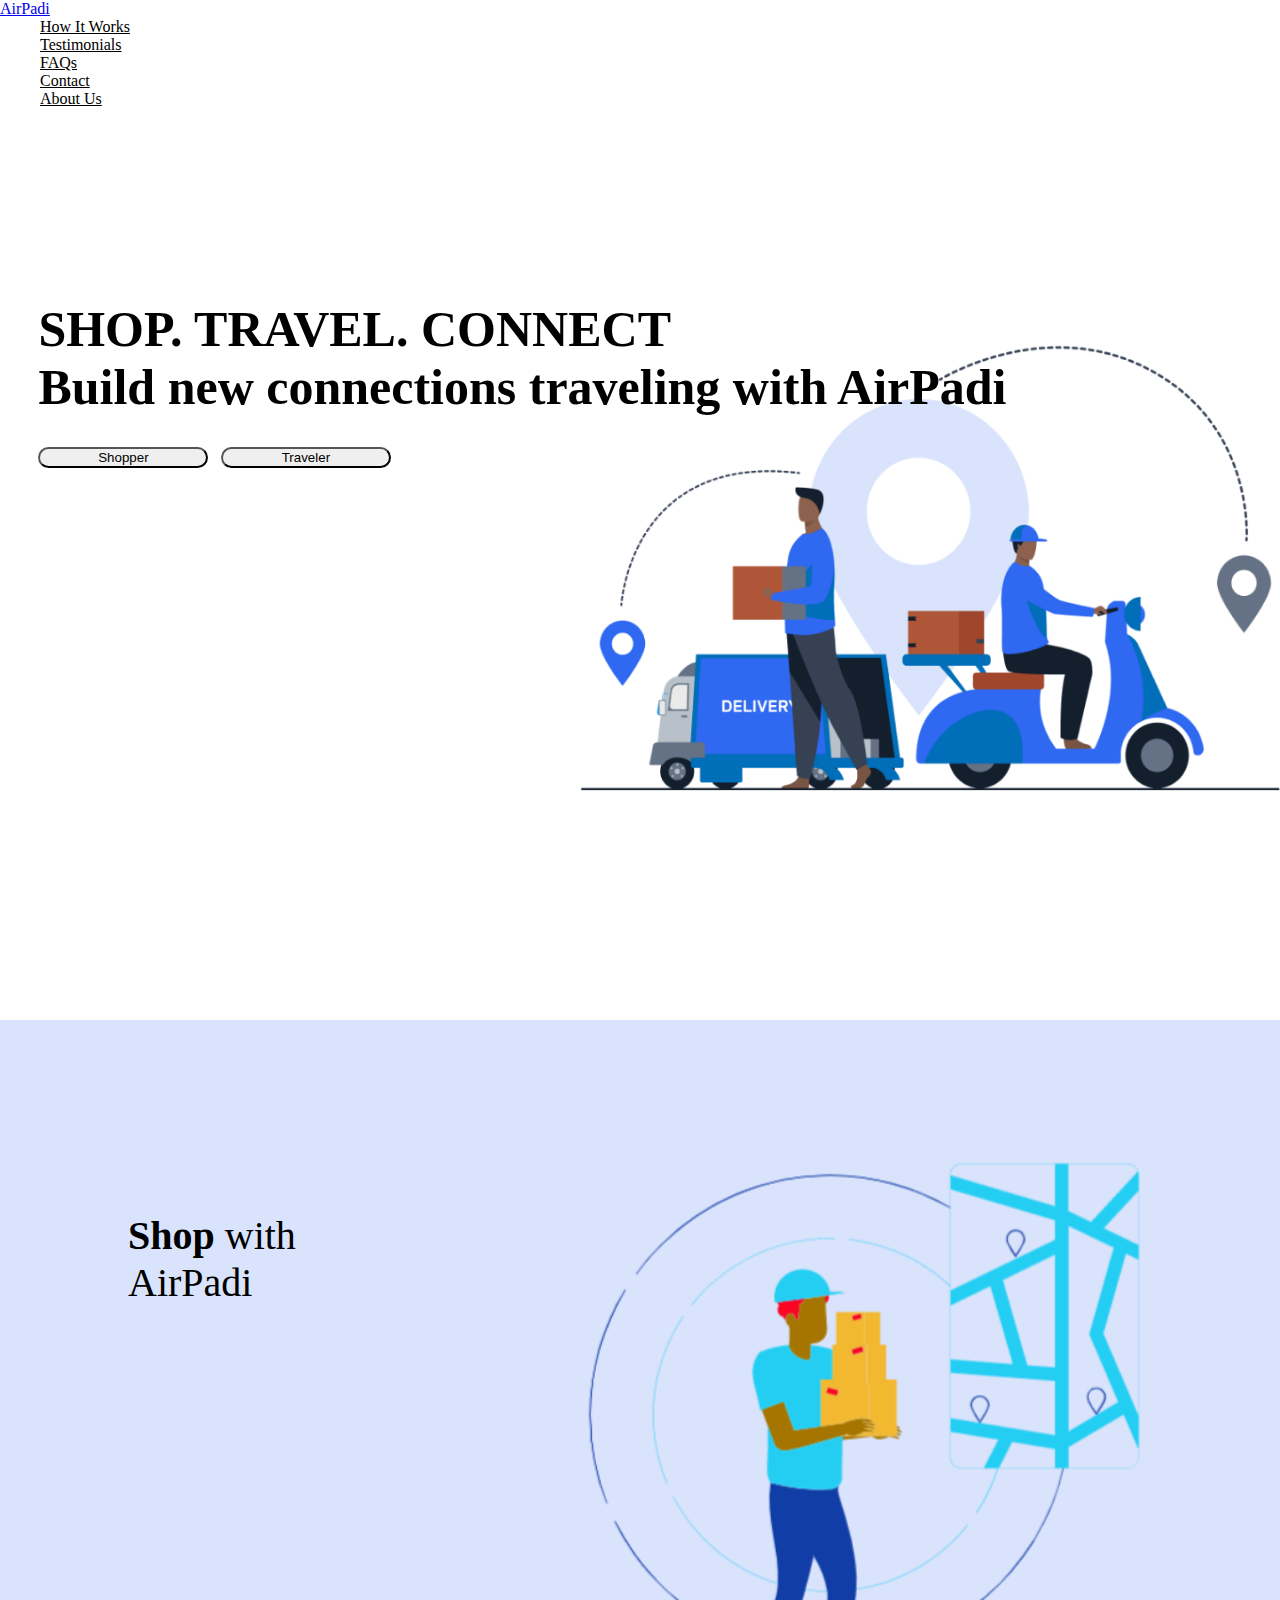
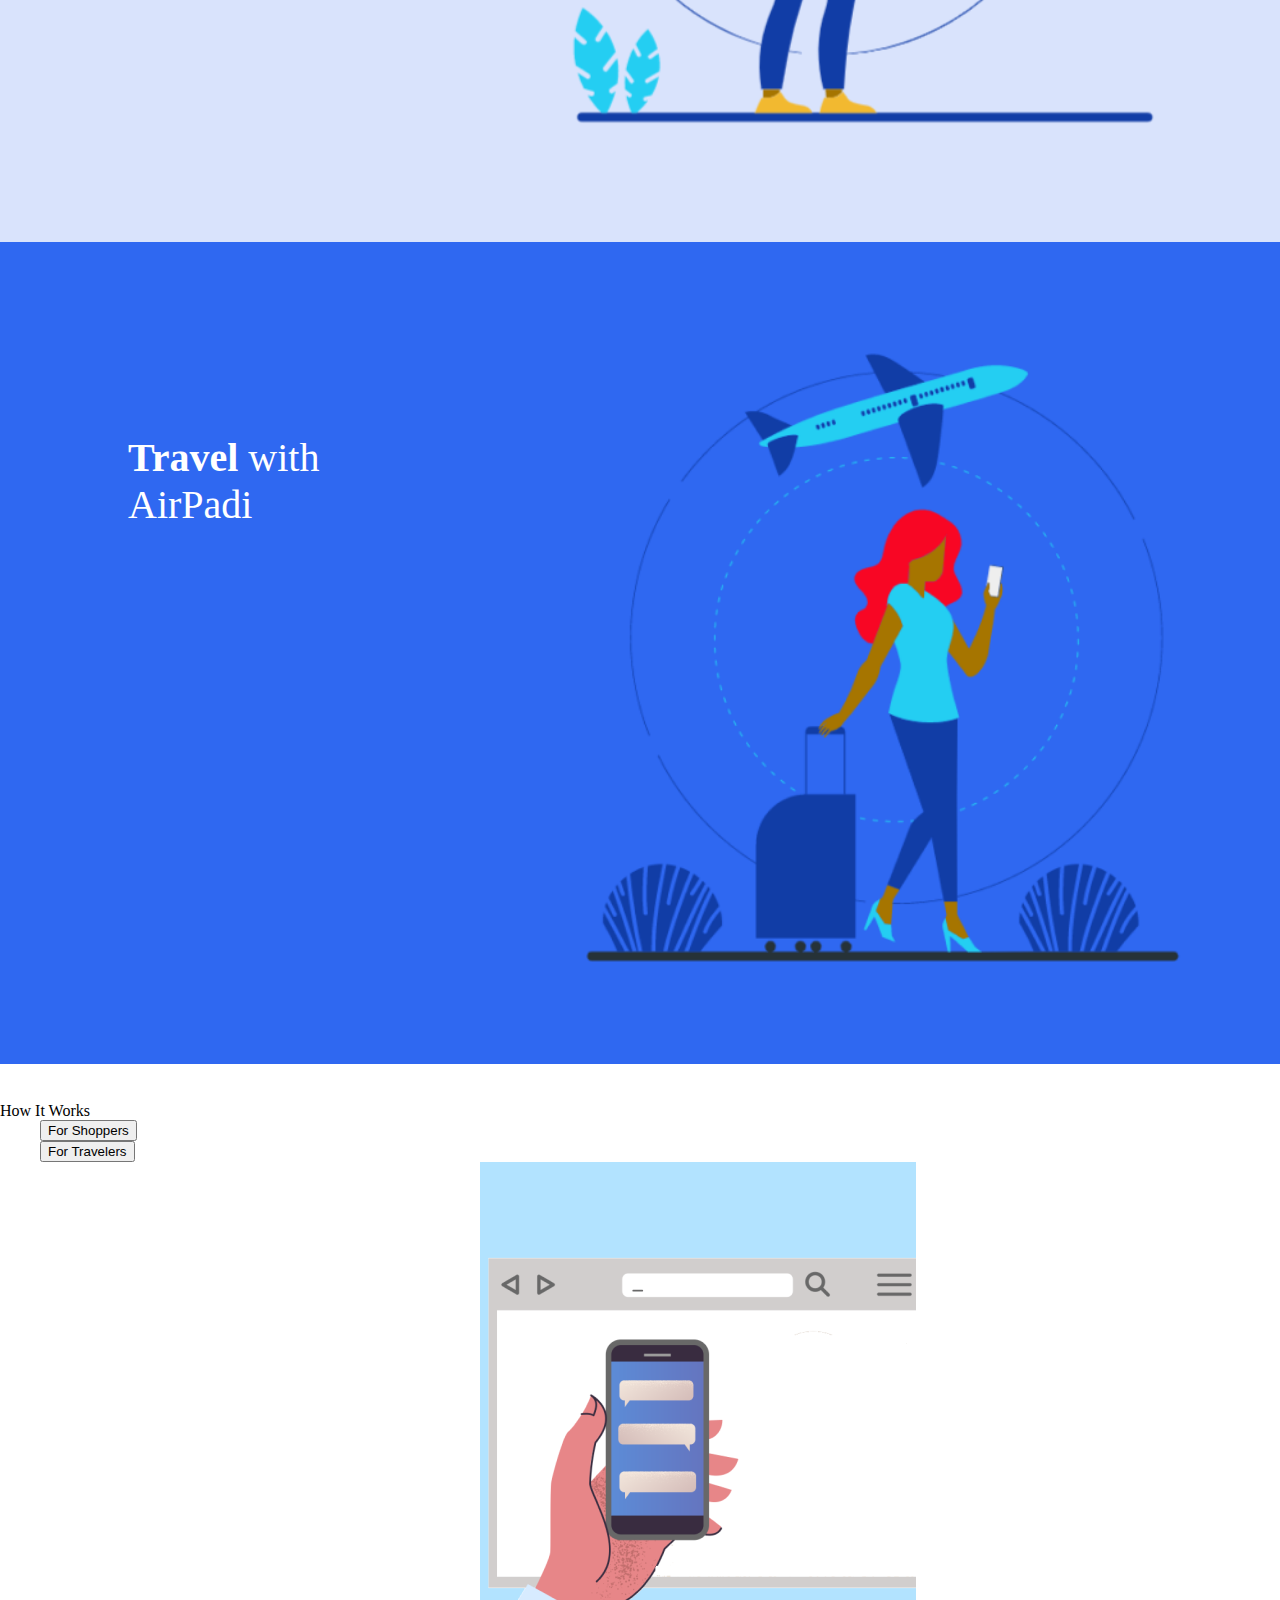
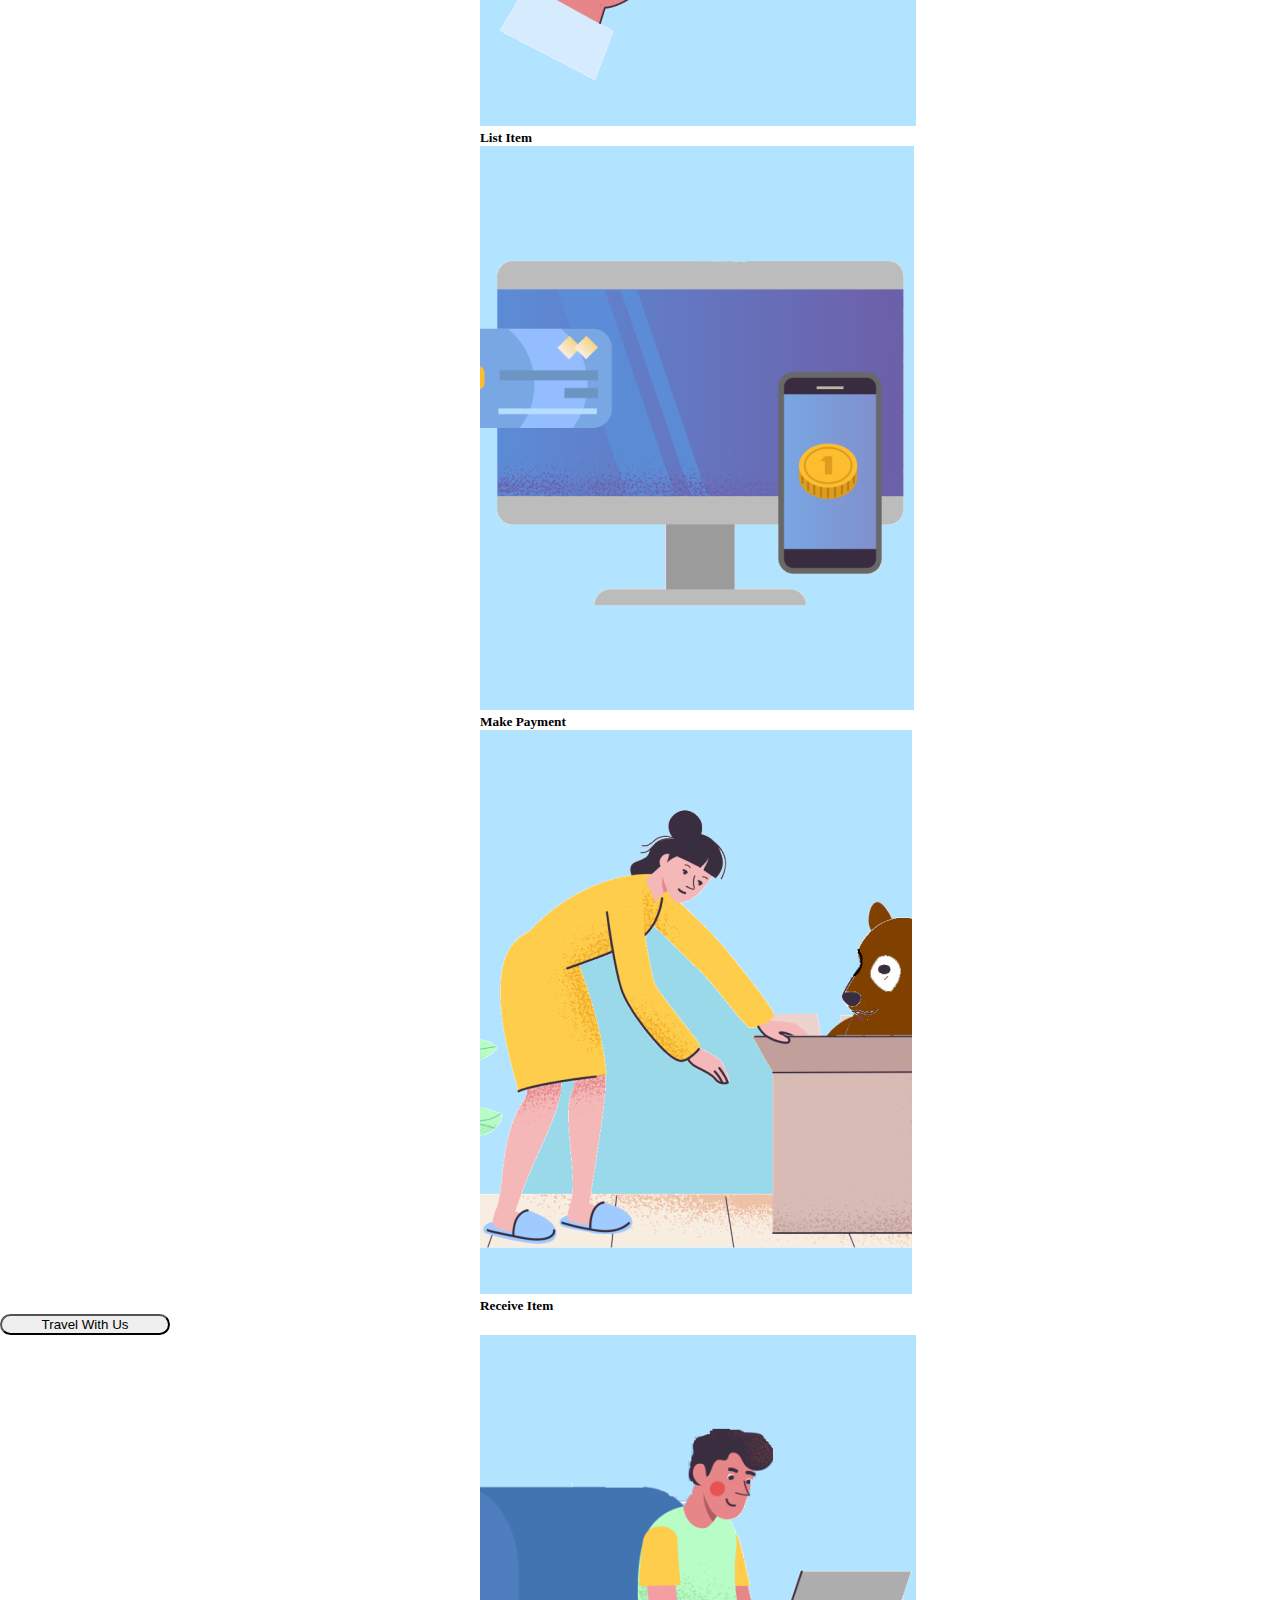
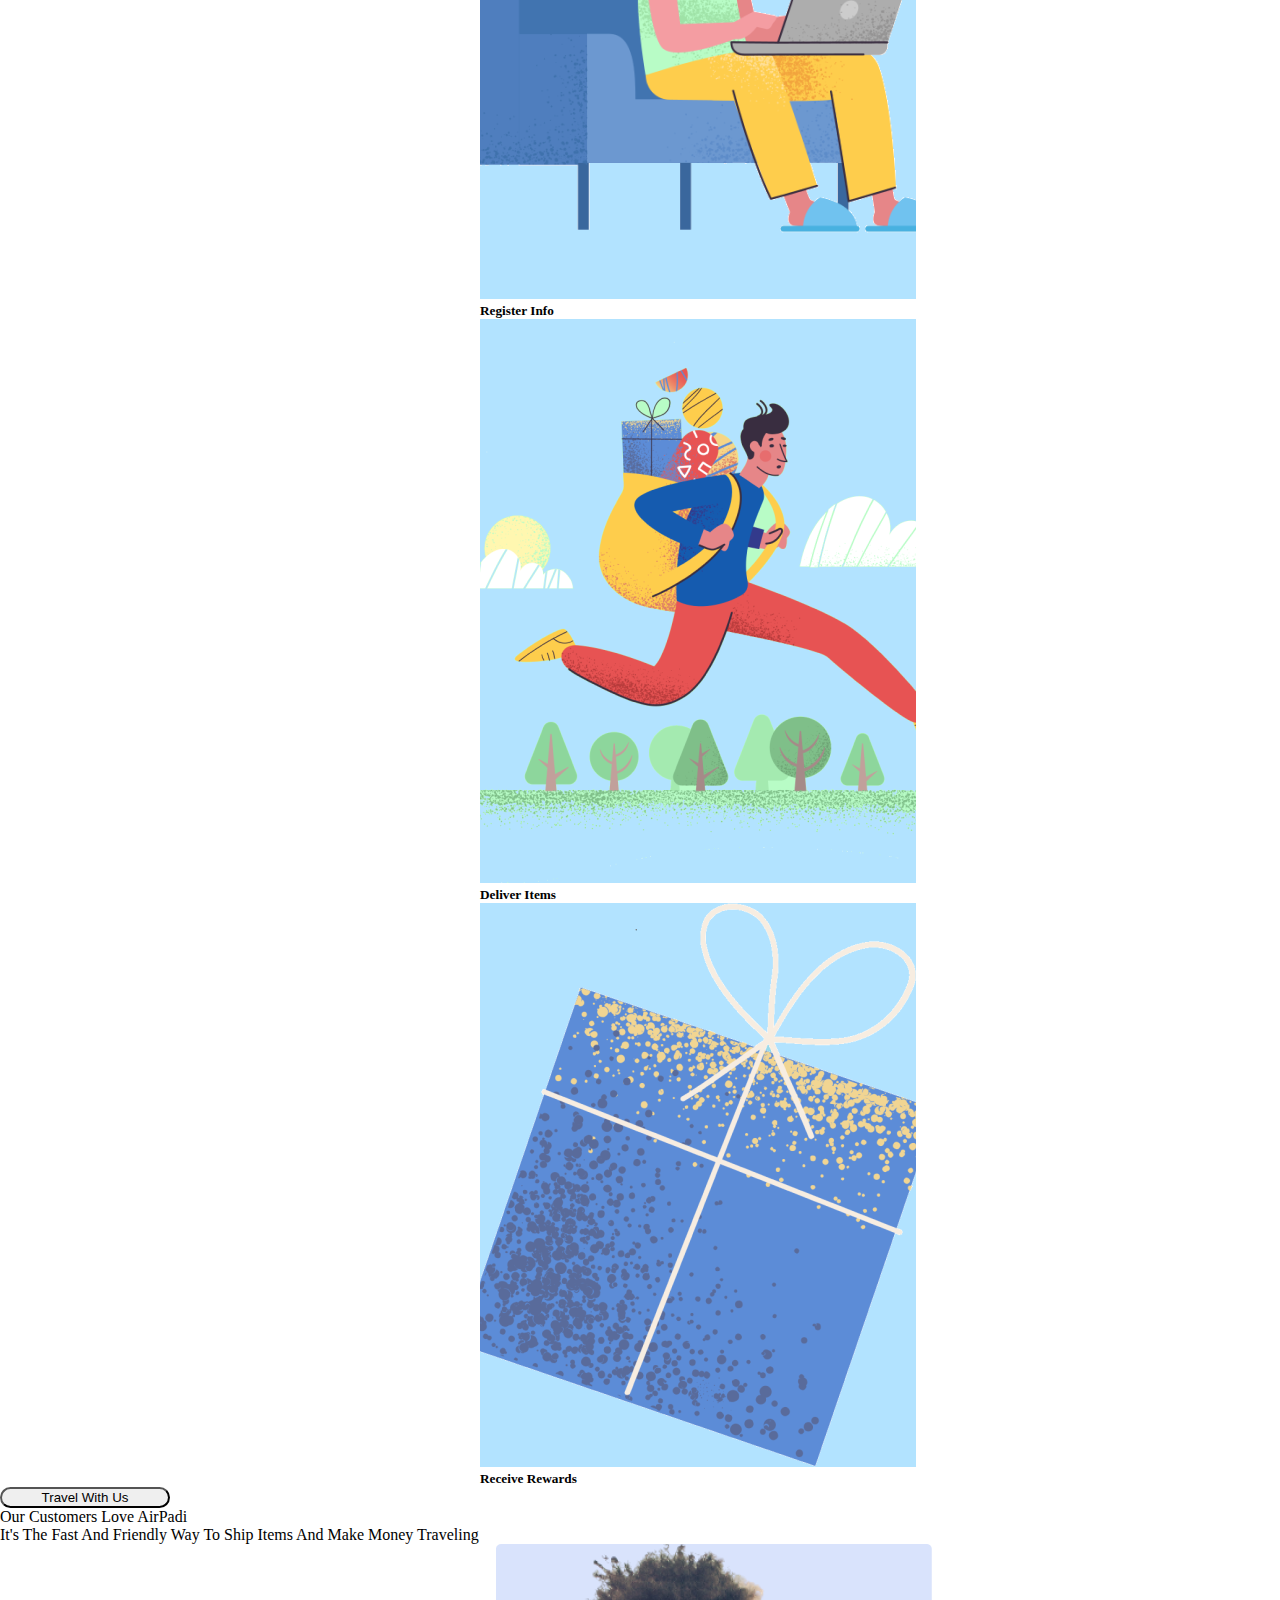
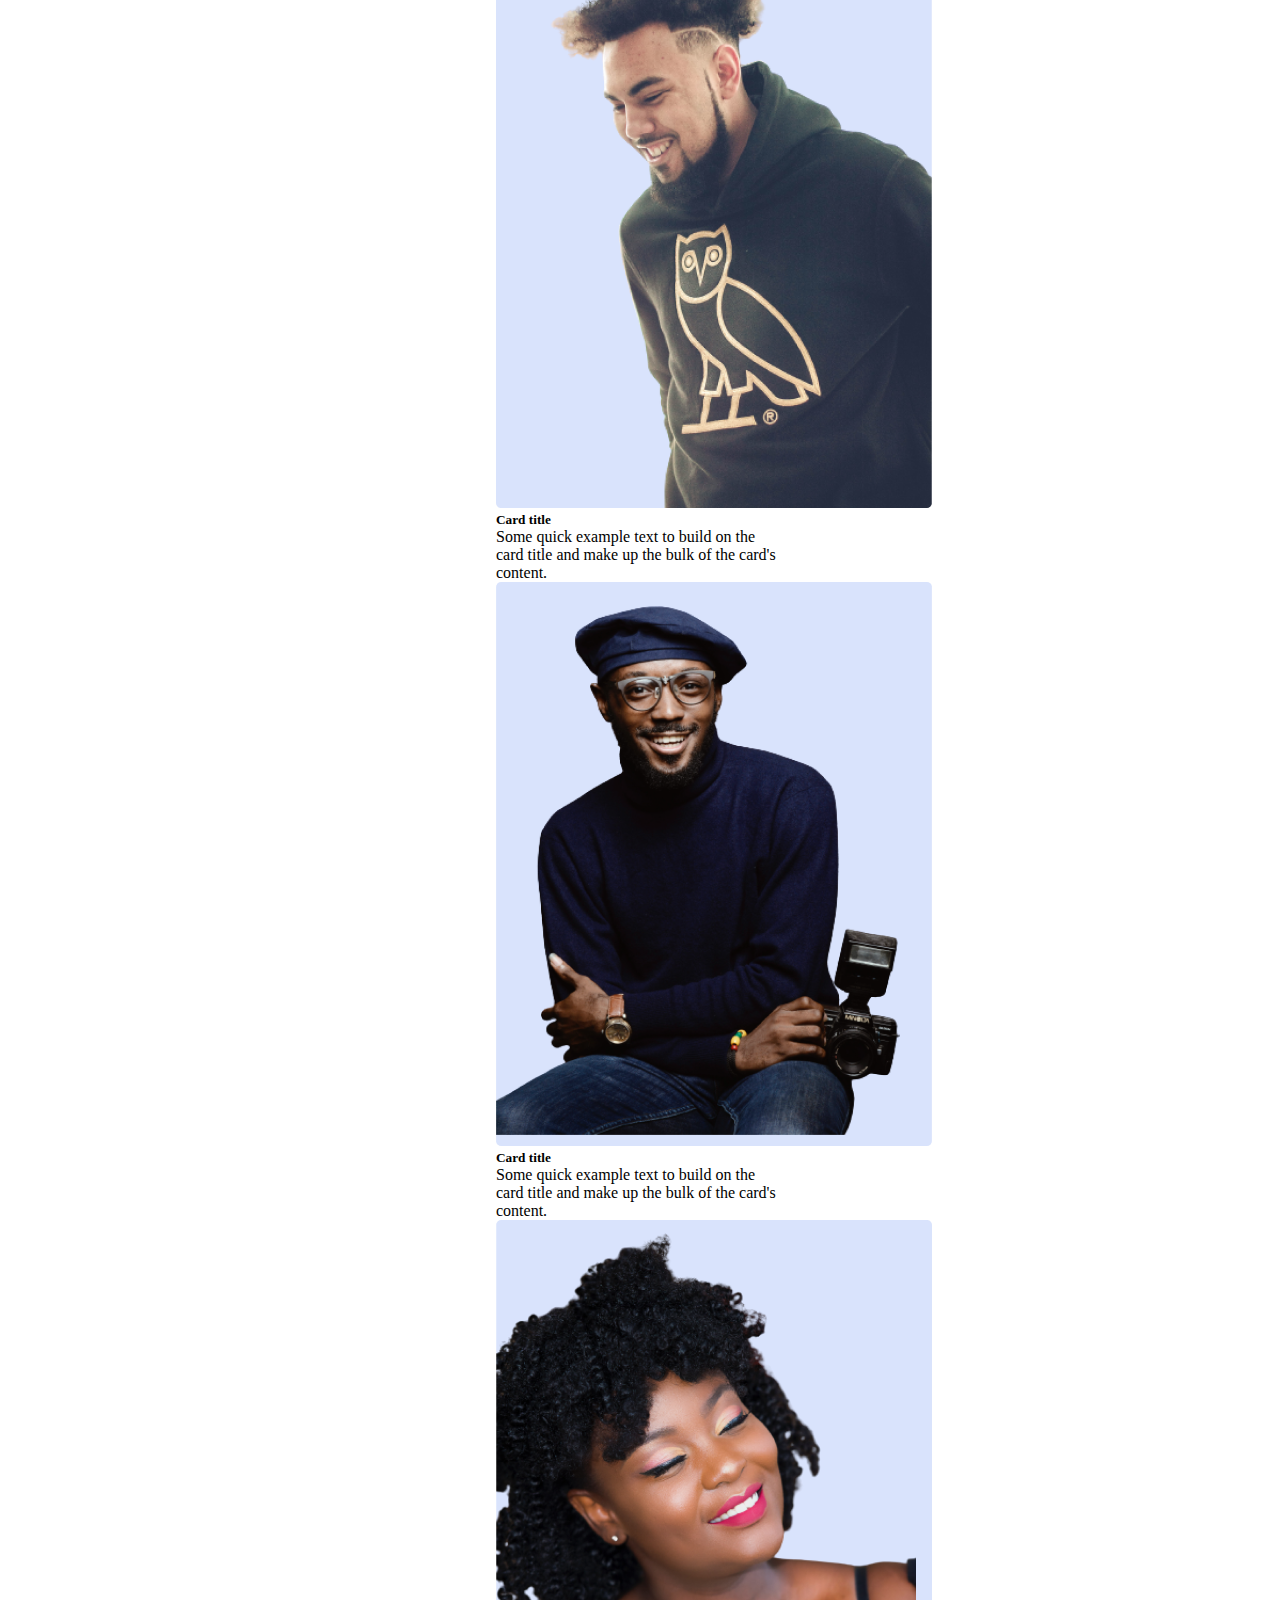
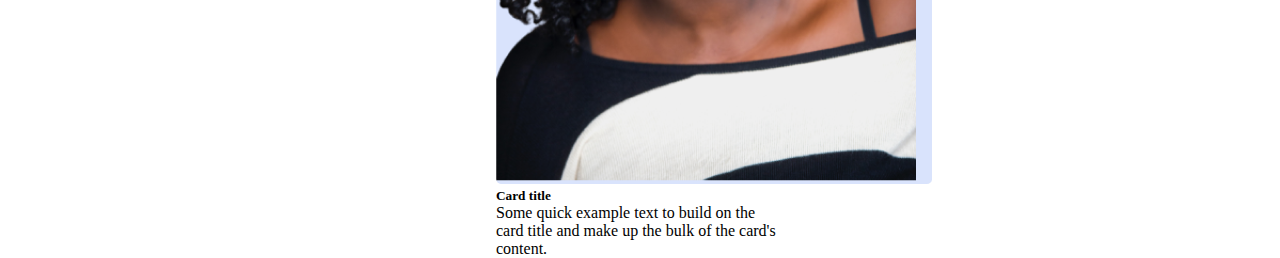
==== index.html @ bafeafe4 "feat: landing page" ====
<!DOCTYPE html>
<html lang="en">
<head>
    <meta charset="UTF-8">
    <meta http-equiv="X-UA-Compatible" content="IE=edge">
    <meta name="viewport" content="width=device-width, initial-scale=1.0">
    <!-- bootstrap css  -->
    <link href="https://cdn.jsdelivr.net/npm/bootstrap@5.1.3/dist/css/bootstrap.min.css" rel="stylesheet" integrity="sha384-1BmE4kWBq78iYhFldvKuhfTAU6auU8tT94WrHftjDbrCEXSU1oBoqyl2QvZ6jIW3" crossorigin="anonymous">

    <!-- custom css -->
    <link rel="stylesheet" href="css/main.css">
    <title>Airpadi Incorporation</title>
</head>
<body>
    <header class="d-flex flex-wrap justify-content-center py-5 mb-4">
        <a href="#" class=" text-primary d-flex align-items-center mb-3 mb-md-0 me-md-auto text-dark text-decoration-none">
          
          <span class="text-primary h4 fs-2">AirPadi</span>
        </a>
  
        <ul class="nav nav-pills">
          <li class="nav-item text-primary"><a href="#" class="nav-link" aria-current="page">How It Works</a></li>
          <li class="nav-item"><a href="#" class="nav-link">Testimonials</a></li>
          <li class="nav-item"><a href="#" class="nav-link">FAQs</a></li>
          <li class="nav-item"><a href="#" class="nav-link">Contact</a></li>
          <li class="nav-item"><a href="#" class="nav-link">About Us</a></li>
        </ul>
      </header>

      <div class="container-fluid site-banner col col-md-12 col-sm-10">
          <p class="banner-text">SHOP. TRAVEL. CONNECT</p>
          <p class="h5">Build new connections traveling with AirPadi</p>
          <button type="button" class="btn btn-lg btn-primary">Shopper</button>
          <button type="button" class="btn btn-lg btn-secondary">Traveler</button>
  
      </div>

      <div class="container-fluid bg-secondary nustyl">
          <div class="row">
            
                <div class="col-6  left">
                    <p class=""> <b>Shop</b> with <br> AirPadi</p>
                </div>
                <div class="col-6 right">
                    <p class=""> <b>Travel</b> with <br> AirPadi</p>  
               
            </div>
          </div>
      </div>

      <div class="container-fluid col shopper-traveler">
        <p class="h4 text-dark text-center ">How It Works</p>
        
        <ul class="nav nav-pills mb-3" id="pills-tab" role="tablist">
            <li class="nav-item" role="presentation">
              <button class="nav-link active" id="pills-home-tab" data-bs-toggle="pill" data-bs-target="#pills-home" type="button" role="tab" aria-controls="pills-home" aria-selected="true">For Shoppers</button>
            </li>
            <li class="nav-item" role="presentation">
              <button class="nav-link" id="pills-profile-tab" data-bs-toggle="pill" data-bs-target="#pills-profile" type="button" role="tab" aria-controls="pills-profile" aria-selected="false">
                For Travelers
              </button>
            </li>
            
          </ul>
          <div class="tab-content" id="pills-tabContent">
            <div class="tab-pane fade show active" id="pills-home" role="tabpanel" aria-labelledby="pills-home-tab">
                <div class="row ">
                    <div class="card" style="width: 20rem;">
                        <img src="./images/object1.png" class="card-img-top" alt="...">
                        <div class="card-body">
                          <h5 class="card-title">List Item</h5>
                          
                        </div>
                      </div>
                      <div class="card" style="width: 20rem;">
                        <img src="./images/object2.png" class="card-img-top" alt="...">
                        <div class="card-body">
                          <h5 class="card-title">Make Payment</h5>
                          
                        </div>
                      </div>
                      <div class="card" style="width: 20rem;">
                        <img src="./images/object3.png" class="card-img-top" alt="...">
                        <div class="card-body">
                          <h5 class="card-title">Receive Item</h5>
                          
                        </div>
                        
                      </div>
                      <div class="text-center py-5">
                        <button class=" btn bg-primary text-white text-center">Travel With Us</button>
                    </div>


                </div>
            </div>
            <div class="tab-pane fade" id="pills-profile" role="tabpanel" aria-labelledby="pills-profile-tab">
                <div class="row ">
                    <div class="card" style="width: 20rem;">
                        <img src="./images/object4.png" class="card-img-top" alt="...">
                        <div class="card-body">
                          <h5 class="card-title">Register Info</h5>
                          
                        </div>
                      </div>
                      <div class="card" style="width: 20rem;">
                        <img src="./images/object5.png" class="card-img-top" alt="...">
                        <div class="card-body">
                          <h5 class="card-title">Deliver Items</h5>
                          
                        </div>
                      </div>
                      <div class="card" style="width: 20rem;">
                        <img src="./images/object6.png" class="card-img-top" alt="...">
                        <div class="card-body">
                          <h5 class="card-title">Receive Rewards</h5>
                          
                        </div>
                      </div>
                      <div class="text-center">
                          <button class=" btn bg-primary text-white text-center">Travel With Us</button>
                      </div>



                </div>
            </div>
            
          </div>

    </div>


    <!-- customer success -->
    <div class="container-fluid text-center">
        <p class="h3">Our Customers Love AirPadi</p>
        <p>It's The Fast And Friendly Way To Ship Items And Make Money Traveling</p>

          <div class="row">
            <div class="card" style="width: 18rem;">
                <img src="./images/customer1.png" class="card-img-top" alt="...">
                <div class="card-body">
                  <h5 class="card-title">Card title</h5>
                  <p class="card-text">Some quick example text to build on the card title and make up the bulk of the card's content.</p>
                </div>
              </div>
              <div class="card" style="width: 18rem;">
                <img src="./images/customer2.png" class="card-img-top" alt="...">
                <div class="card-body">
                  <h5 class="card-title">Card title</h5>
                  <p class="card-text">Some quick example text to build on the card title and make up the bulk of the card's content.</p>
                </div>
              </div>
              <div class="card" style="width: 18rem;">
                <img src="./images/cusomter3.png" class="card-img-top" alt="...">
                <div class="card-body">
                  <h5 class="card-title">Card title</h5>
                  <p class="card-text">Some quick example text to build on the card title and make up the bulk of the card's content.</p>
                </div>
              </div>

          </div>

    </div>






    <script src="https://cdn.jsdelivr.net/npm/bootstrap@5.1.3/dist/js/bootstrap.bundle.min.js" integrity="sha384-ka7Sk0Gln4gmtz2MlQnikT1wXgYsOg+OMhuP+IlRH9sENBO0LRn5q+8nbTov4+1p" crossorigin="anonymous"></script>    
</body>
</html>
---- css/main.css ----
*{
    margin: 0 auto;
    
}

li{
    
    list-style-type: none;
}

.nav-link{
    color: #000000;
    font-size: 17;
}

.site-banner{
    padding-top: 15%;
    padding-left: 3%;
    font-weight: bolder;
    font-size: 50px;
    /* border: 2px solid salmon; */
    height: 80vh;
    background-image: url("../images/site-banner11.png");
    background-size: 90%;
    background-position: right;
    background-repeat: no-repeat;
    

}
.nustyl{
    /* height: 80vh; */
    /* font-size: 39px; */
}
.right{
    color: #fff;
    padding-left: 10%;
    font-size: 40px;
    padding-top: 15%;
    height: 70vh;
    background-color: #2F68F1;
    background-image: url("../images/right.png");
    background-position: right;
    background-repeat: no-repeat;
    background-size: 60%;
    
}
.left{
    
    padding-left: 10%;
    font-size: 40px;
    padding-top: 15%;
    height: 70vh;
    background-color: #D9E3FC;
    background-image: url("../images/left.png");
    background-position: right;
    background-repeat: no-repeat;
    background-size: 65%;

}

.shopper-traveler{
    padding-top: 3%;
}

.btn{
    border-radius: 30px;
    width: 170px;
}

.card{
    border: none;
}
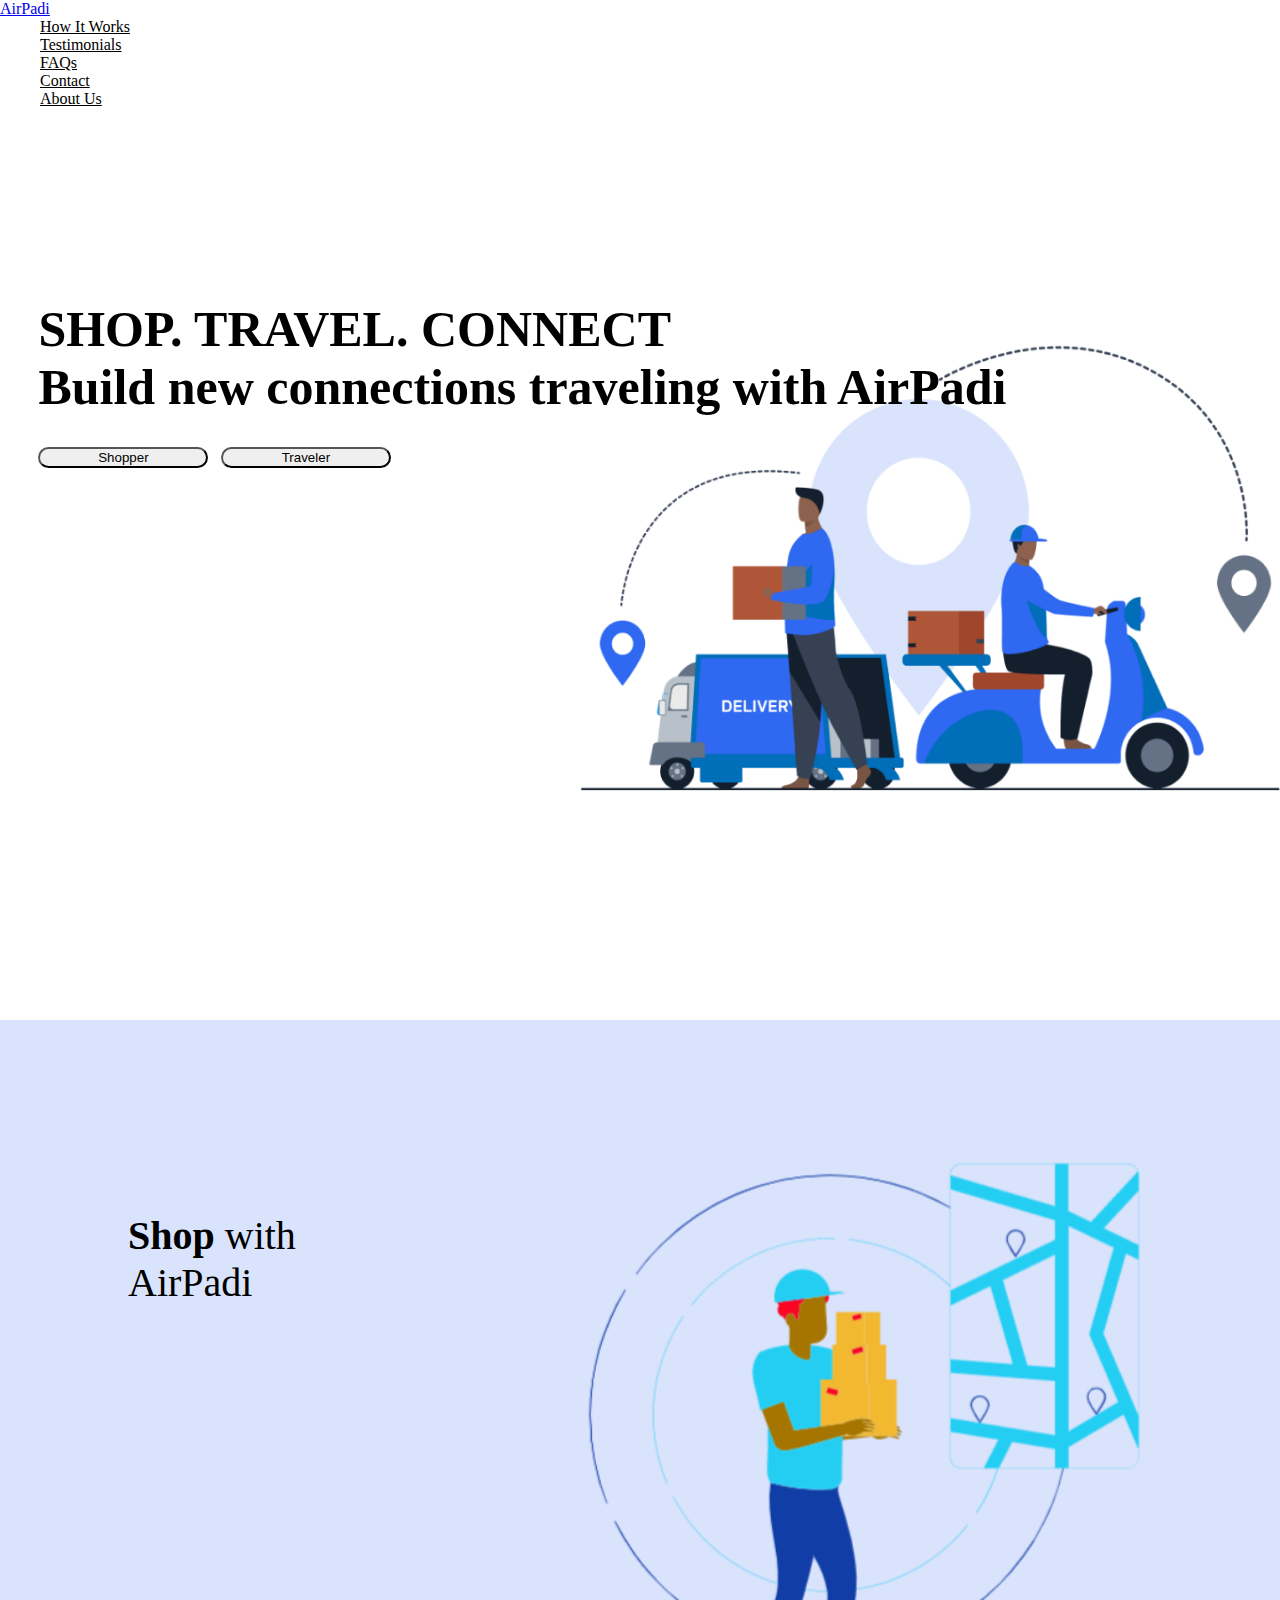
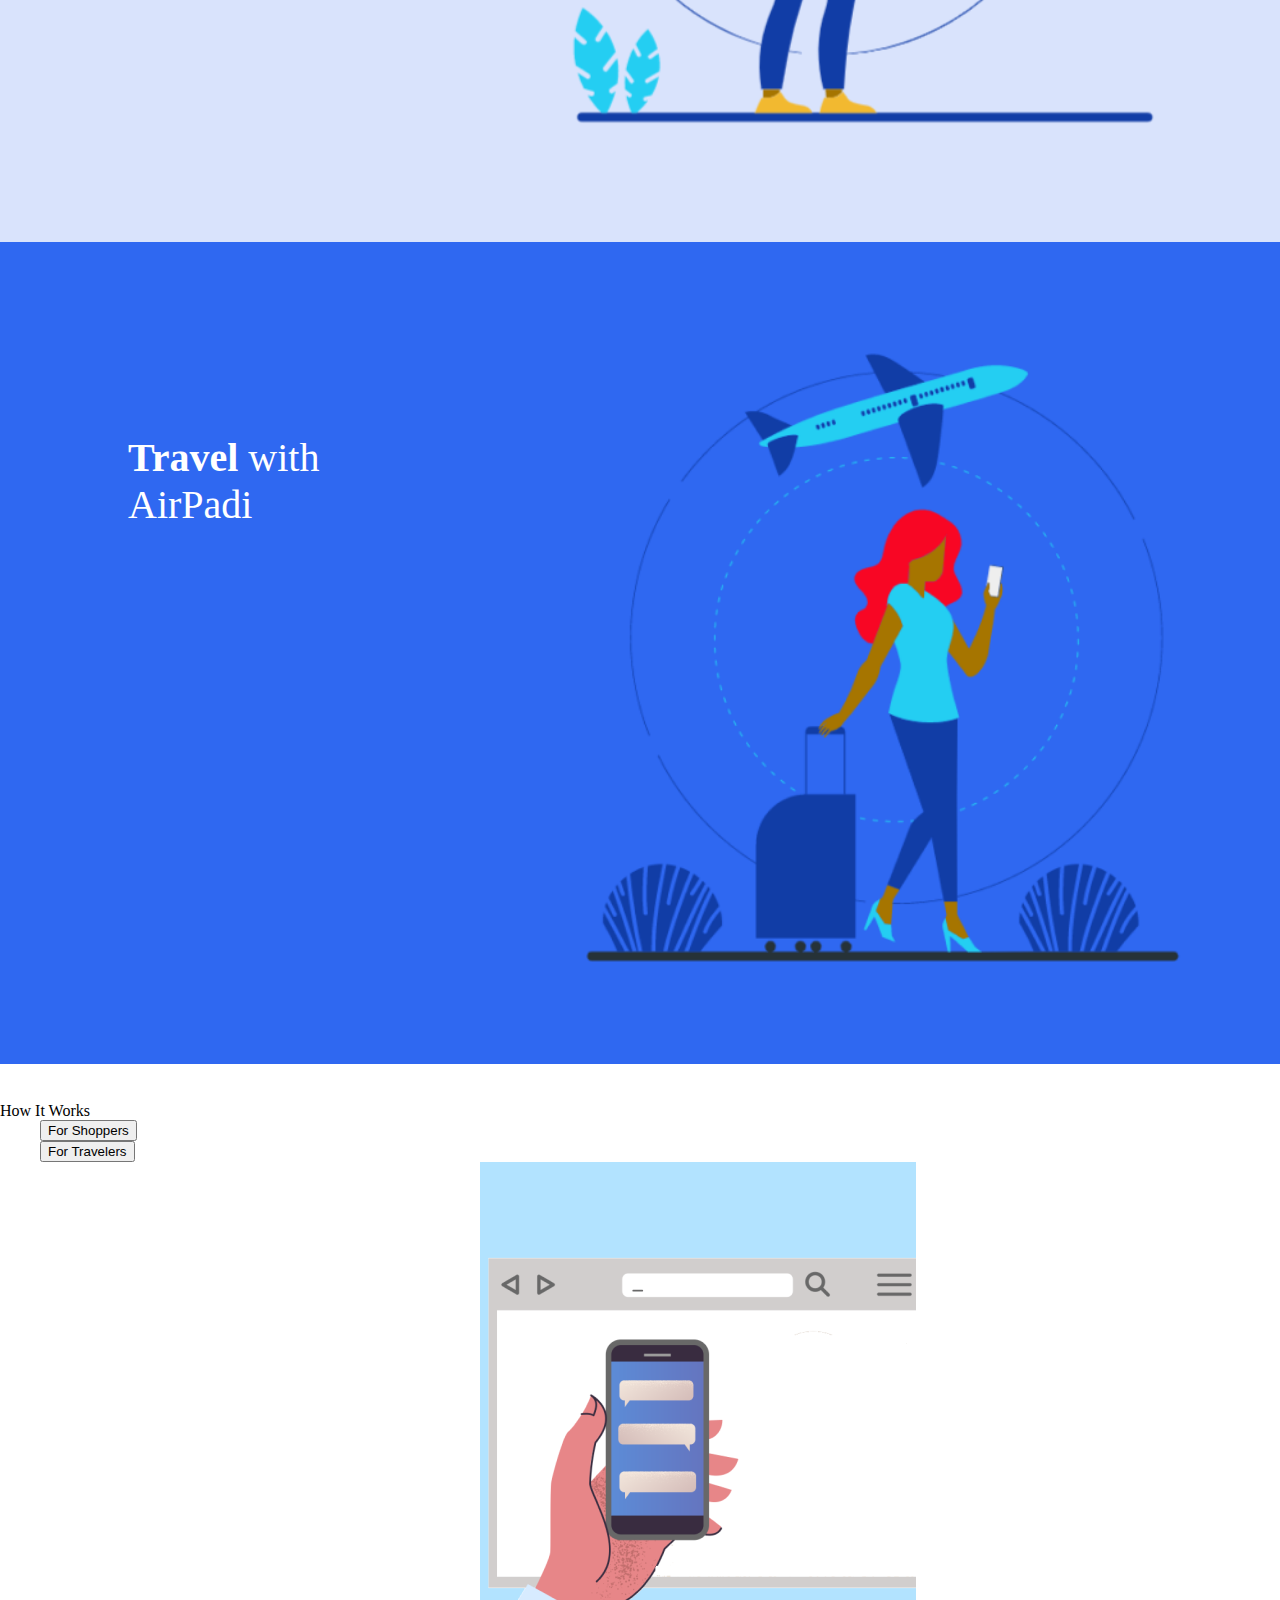
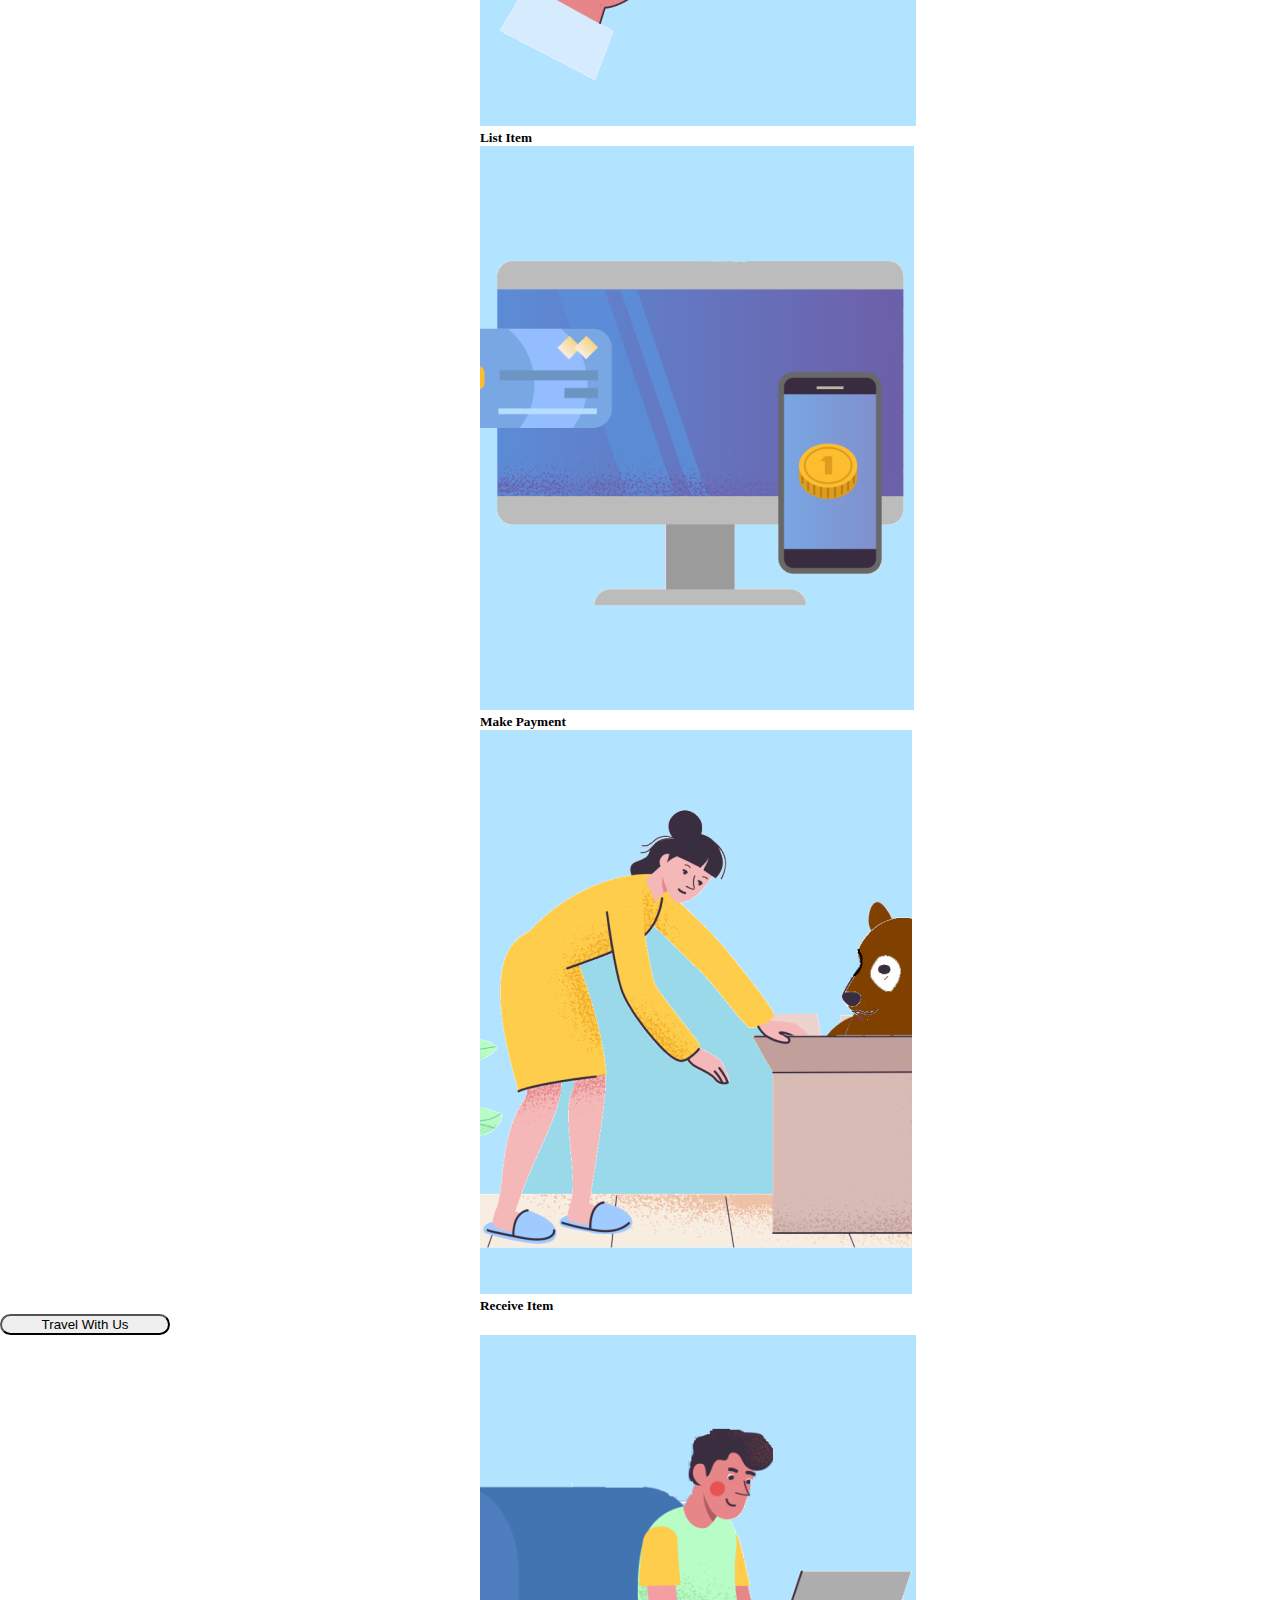
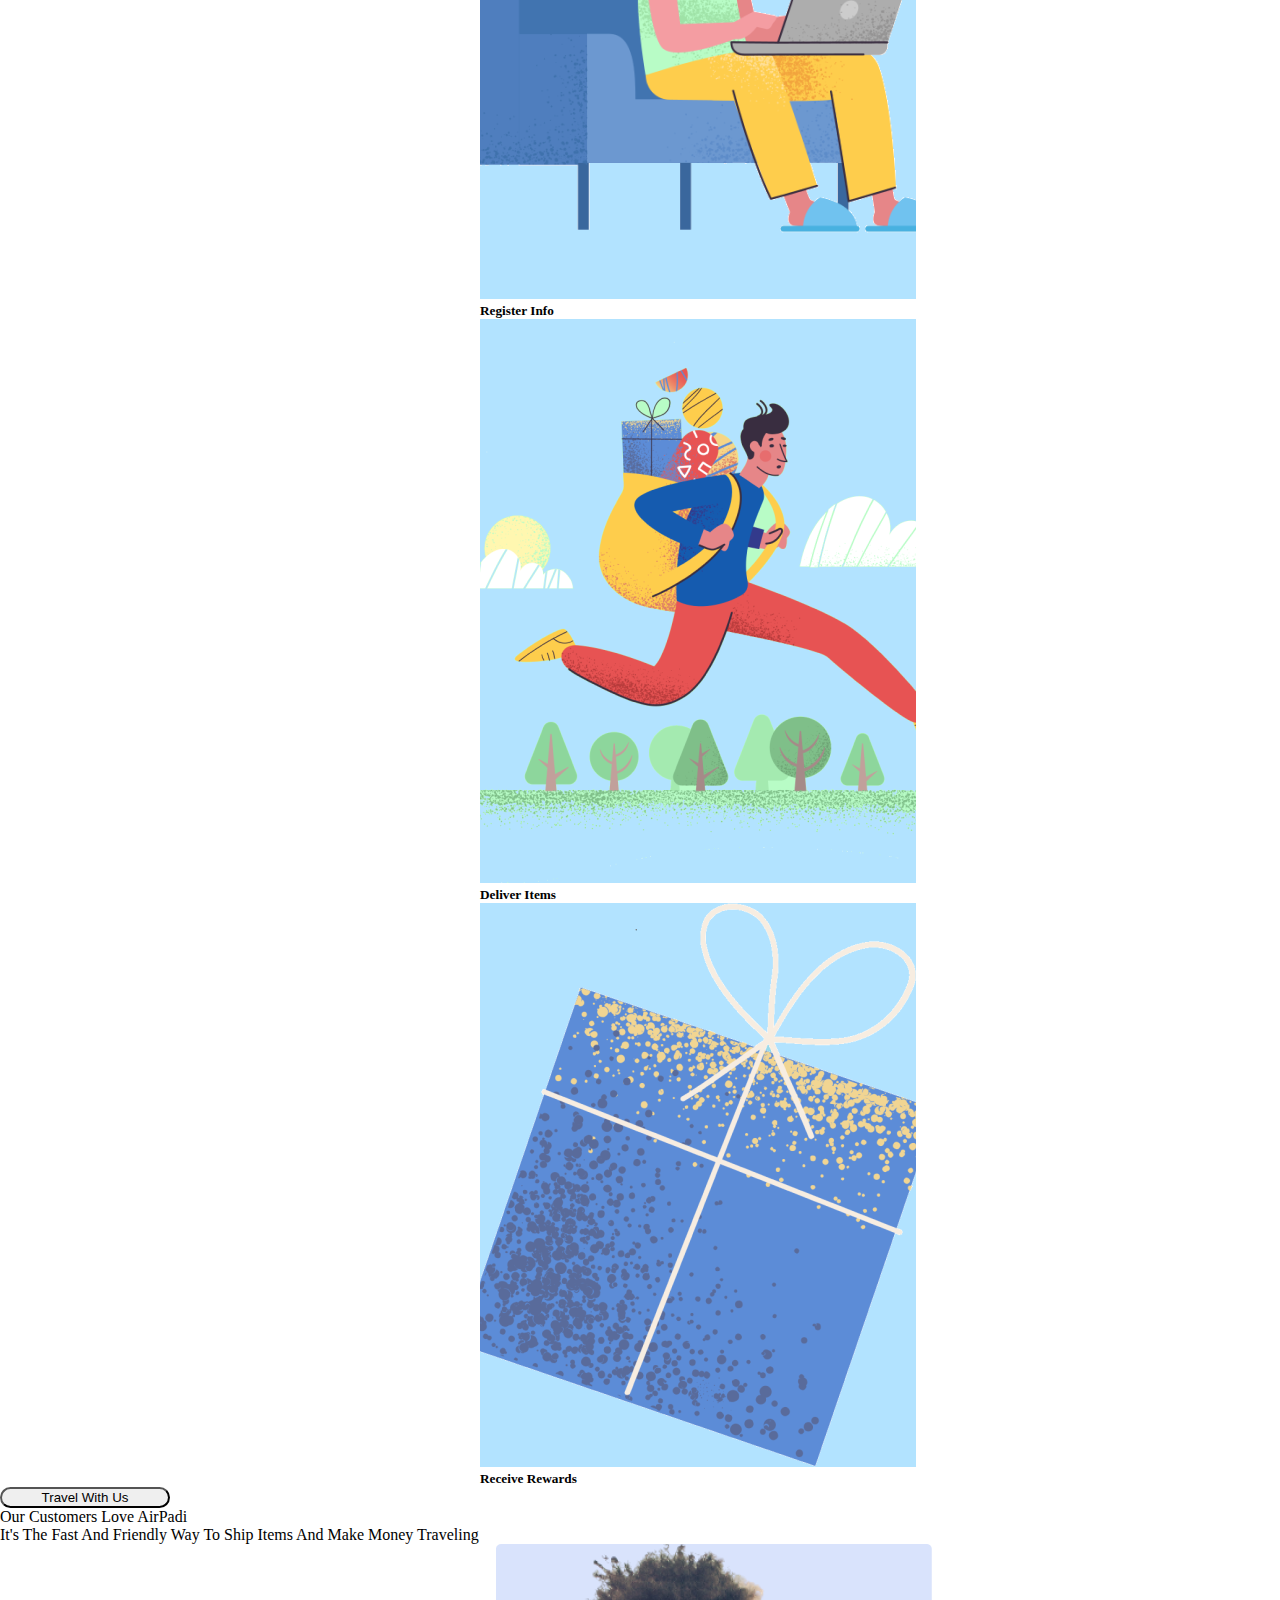
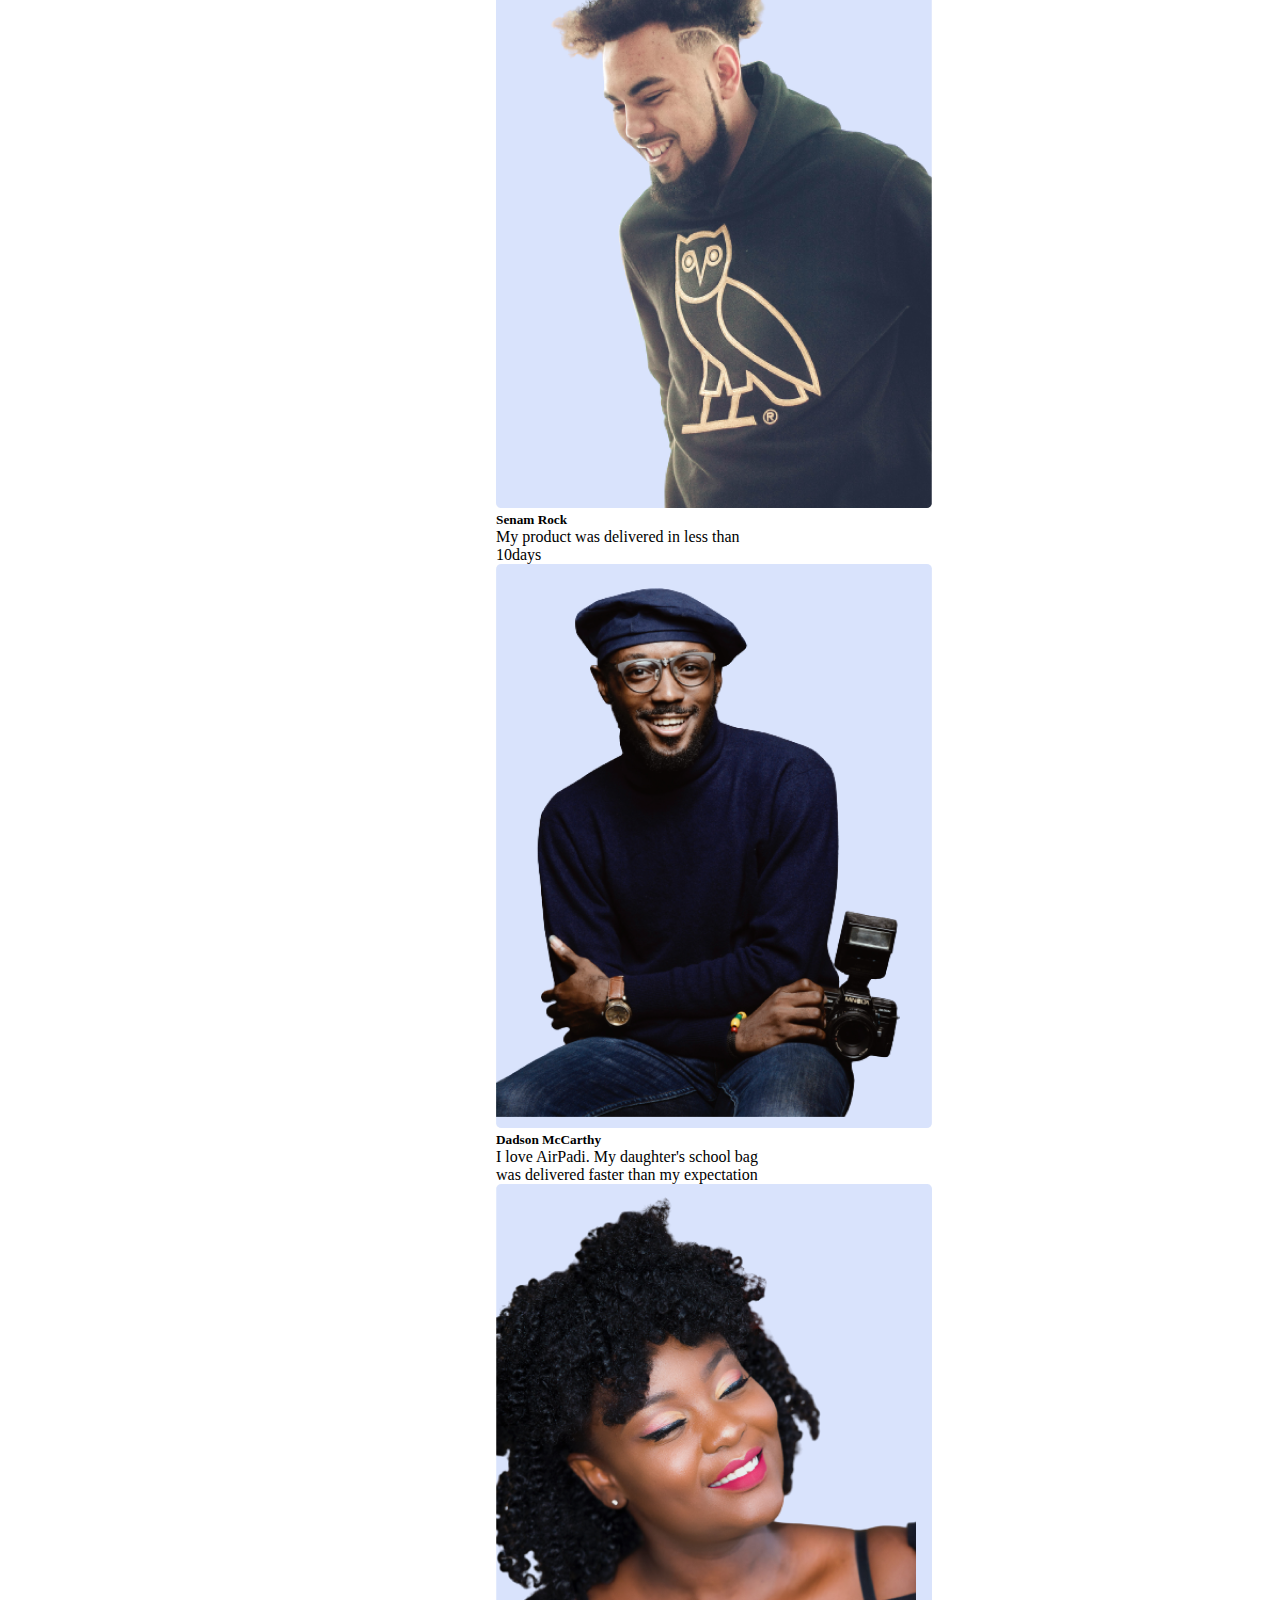
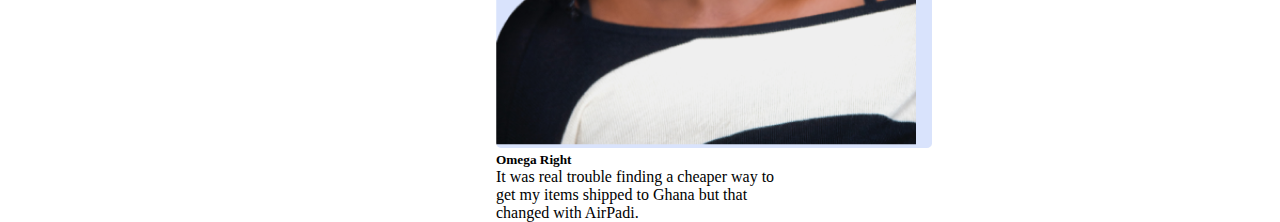
==== commit 6c4c2e25: "chore: removed placeholder texts" ====
--- a/index.html
+++ b/index.html
@@ -140,22 +140,22 @@
             <div class="card" style="width: 18rem;">
                 <img src="./images/customer1.png" class="card-img-top" alt="...">
                 <div class="card-body">
-                  <h5 class="card-title">Card title</h5>
-                  <p class="card-text">Some quick example text to build on the card title and make up the bulk of the card's content.</p>
+                  <h5 class="card-title">Senam Rock</h5>
+                  <p class="card-text">My product was delivered in less than 10days</p>
                 </div>
               </div>
               <div class="card" style="width: 18rem;">
                 <img src="./images/customer2.png" class="card-img-top" alt="...">
                 <div class="card-body">
-                  <h5 class="card-title">Card title</h5>
-                  <p class="card-text">Some quick example text to build on the card title and make up the bulk of the card's content.</p>
+                  <h5 class="card-title">Dadson McCarthy</h5>
+                  <p class="card-text">I love AirPadi. My daughter's school bag was delivered faster than my expectation</p>
                 </div>
               </div>
               <div class="card" style="width: 18rem;">
                 <img src="./images/cusomter3.png" class="card-img-top" alt="...">
                 <div class="card-body">
-                  <h5 class="card-title">Card title</h5>
-                  <p class="card-text">Some quick example text to build on the card title and make up the bulk of the card's content.</p>
+                  <h5 class="card-title">Omega Right</h5>
+                  <p class="card-text">It was real trouble finding a cheaper way to get my items shipped to Ghana but that changed with AirPadi.</p>
                 </div>
               </div>
 
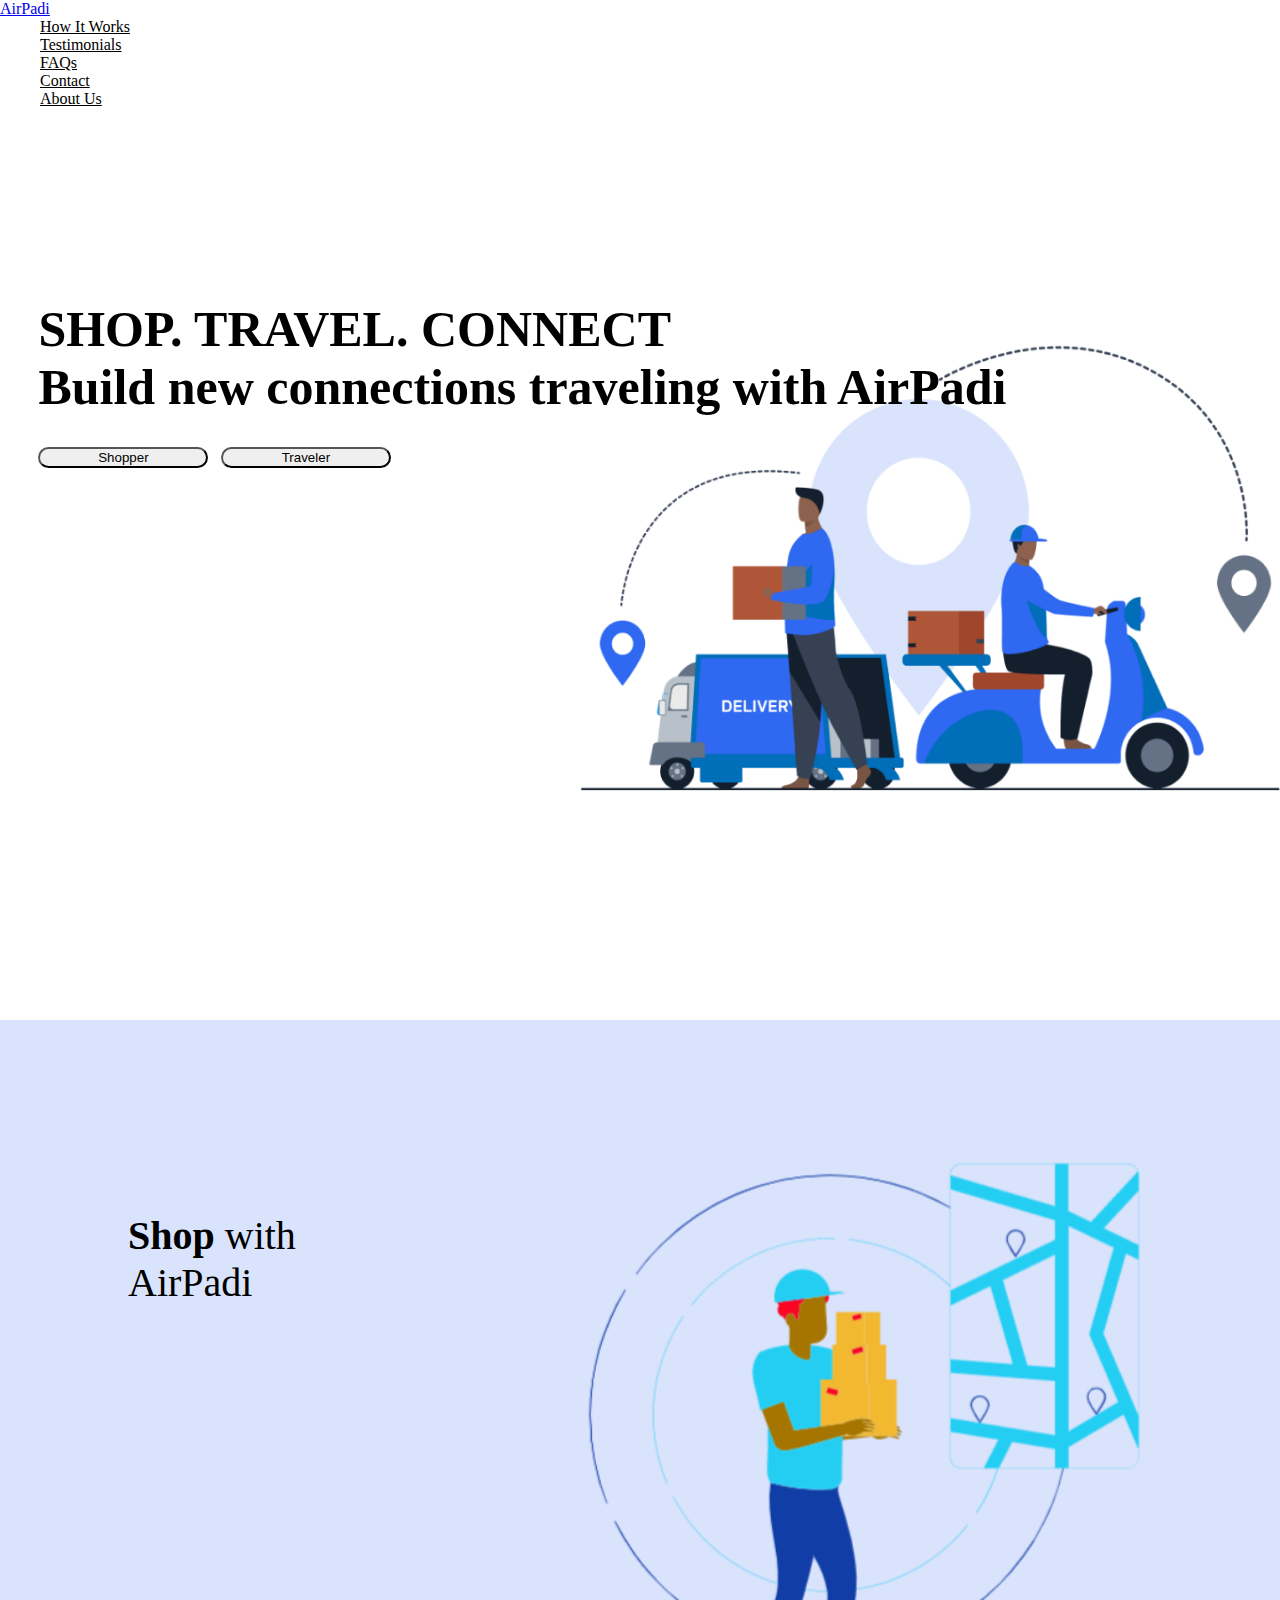
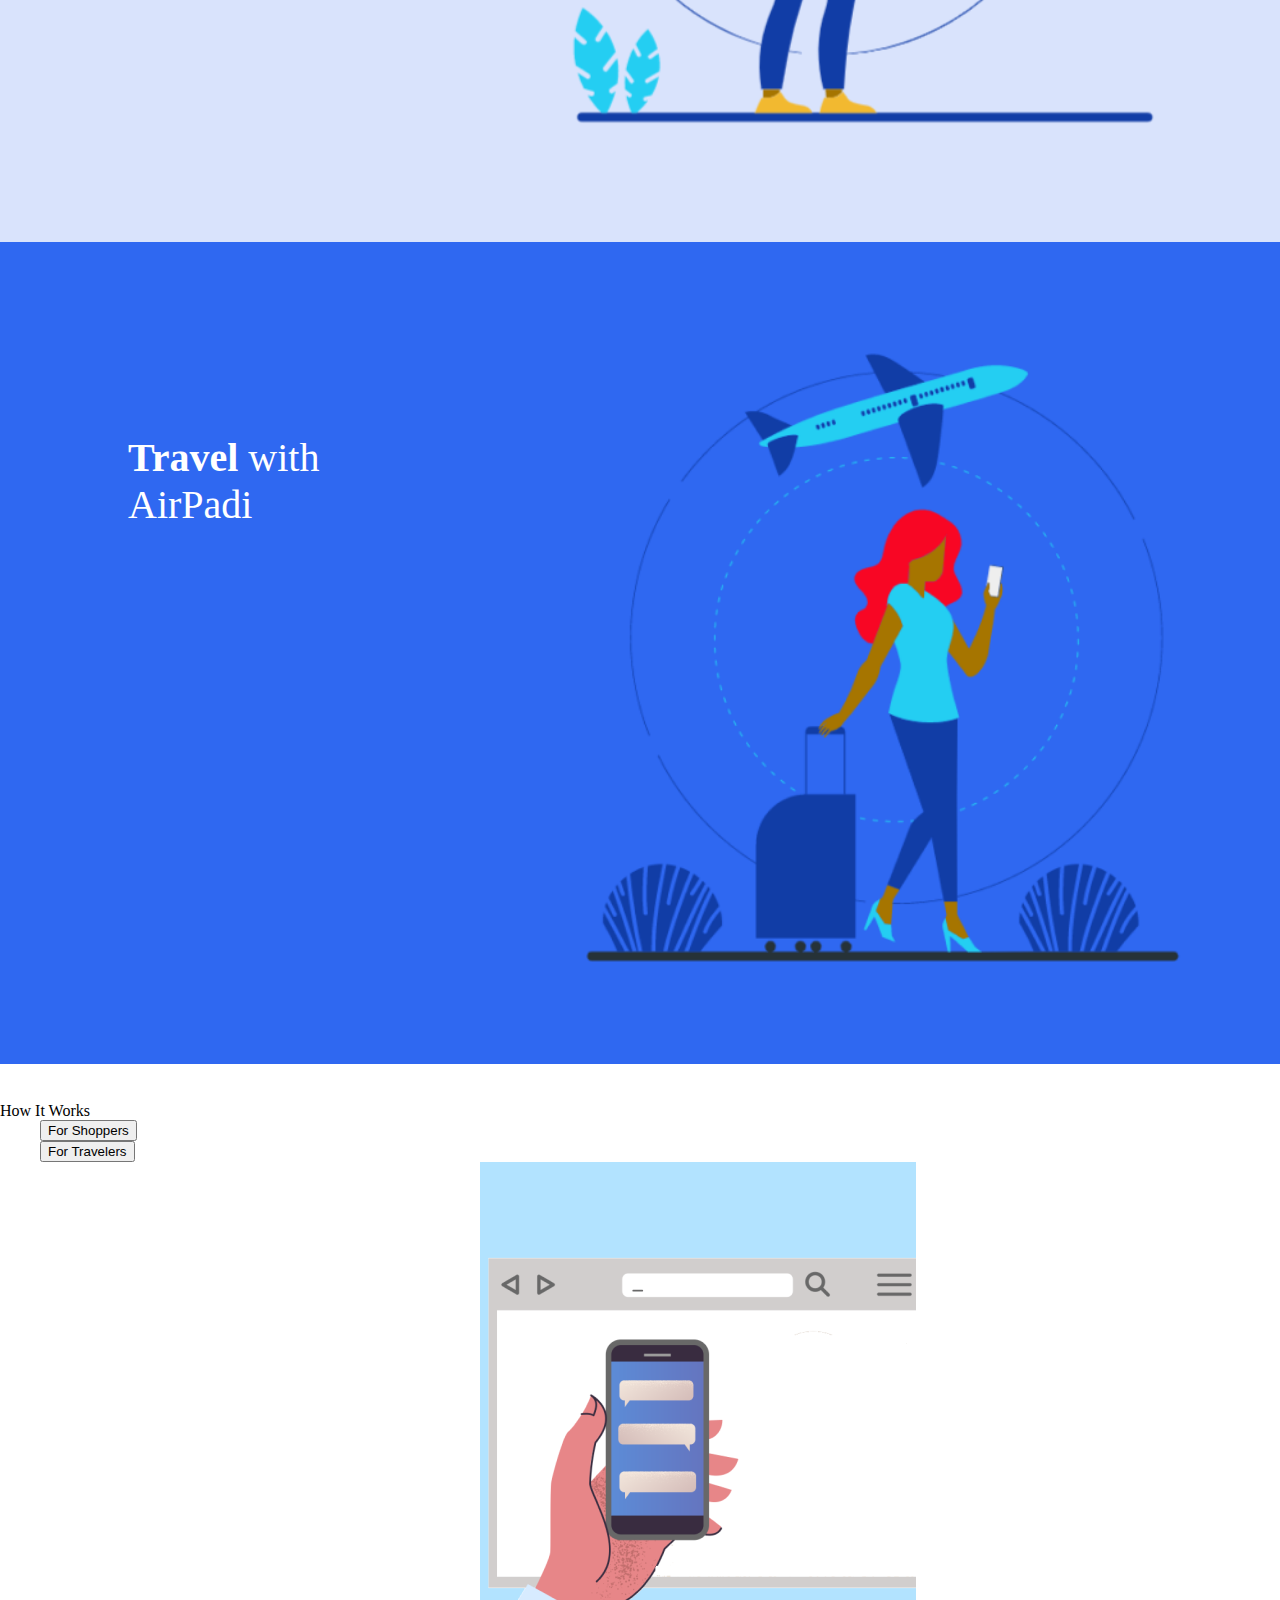
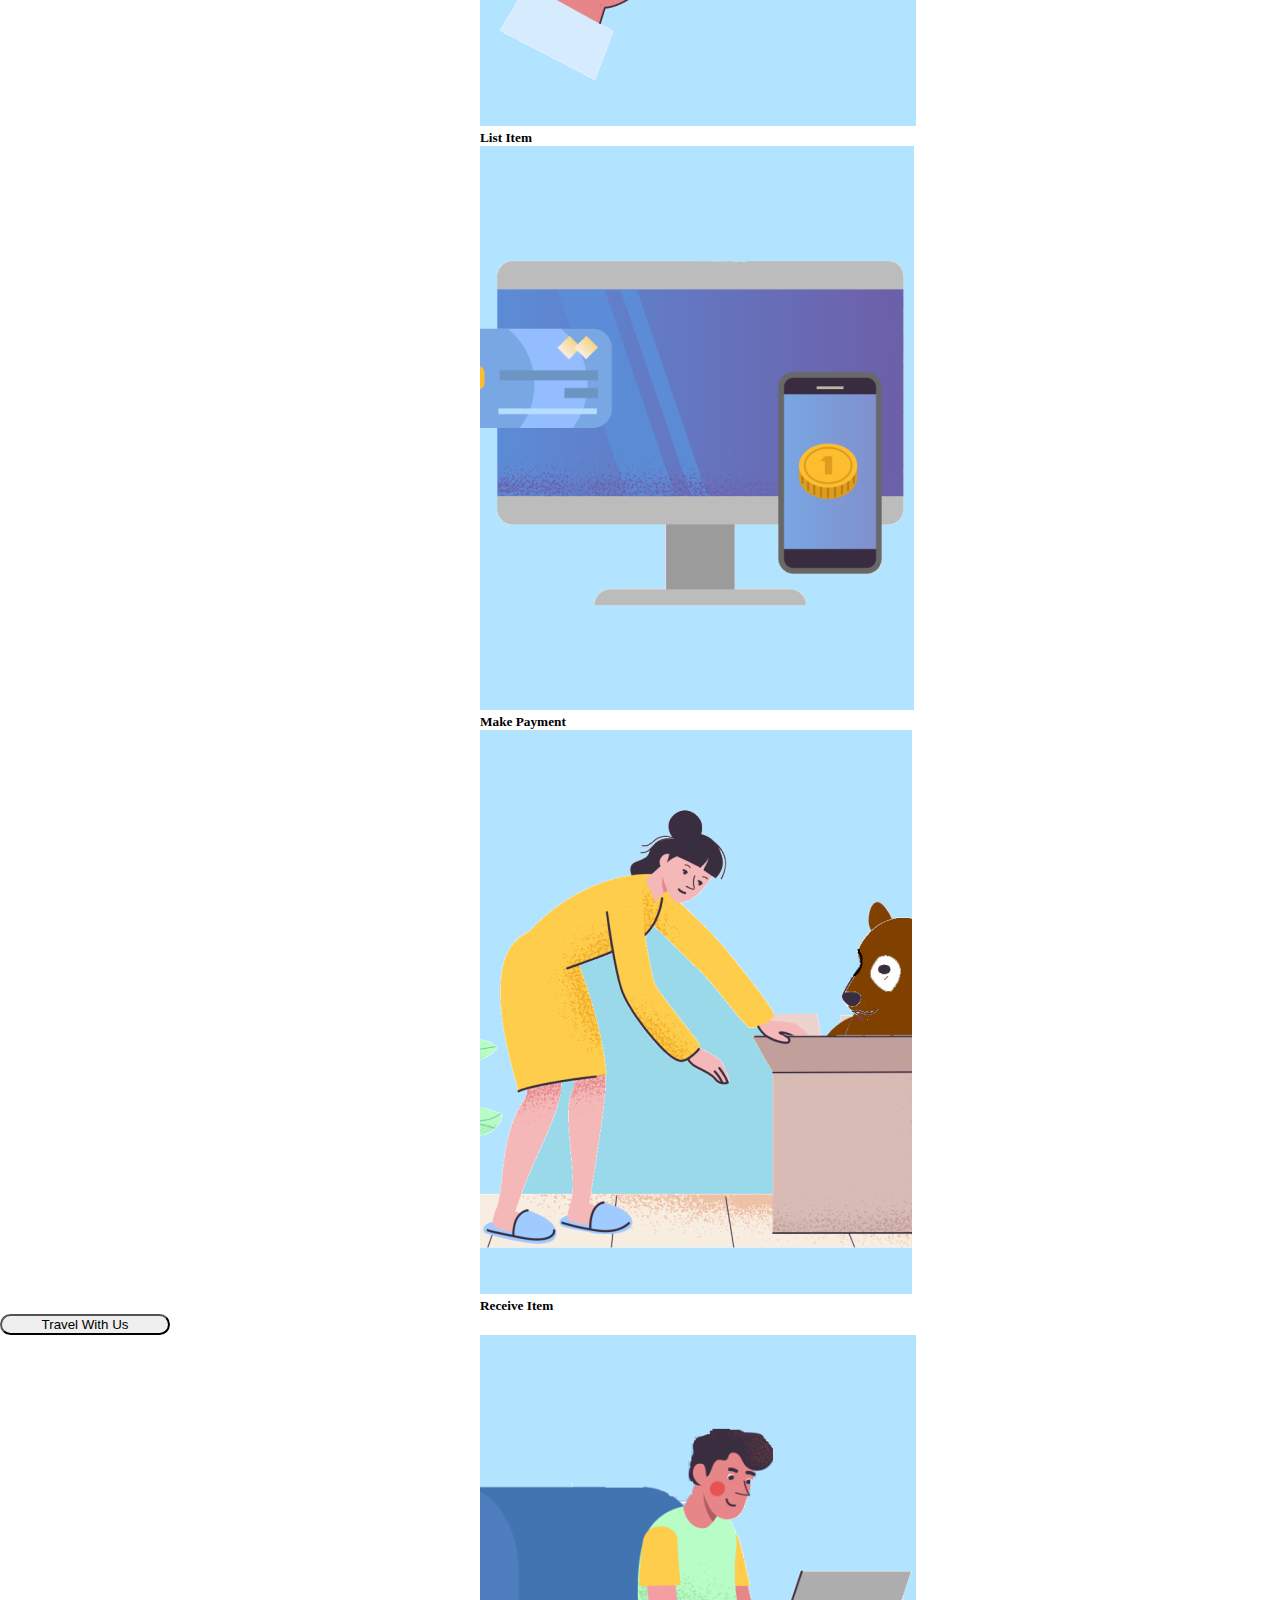
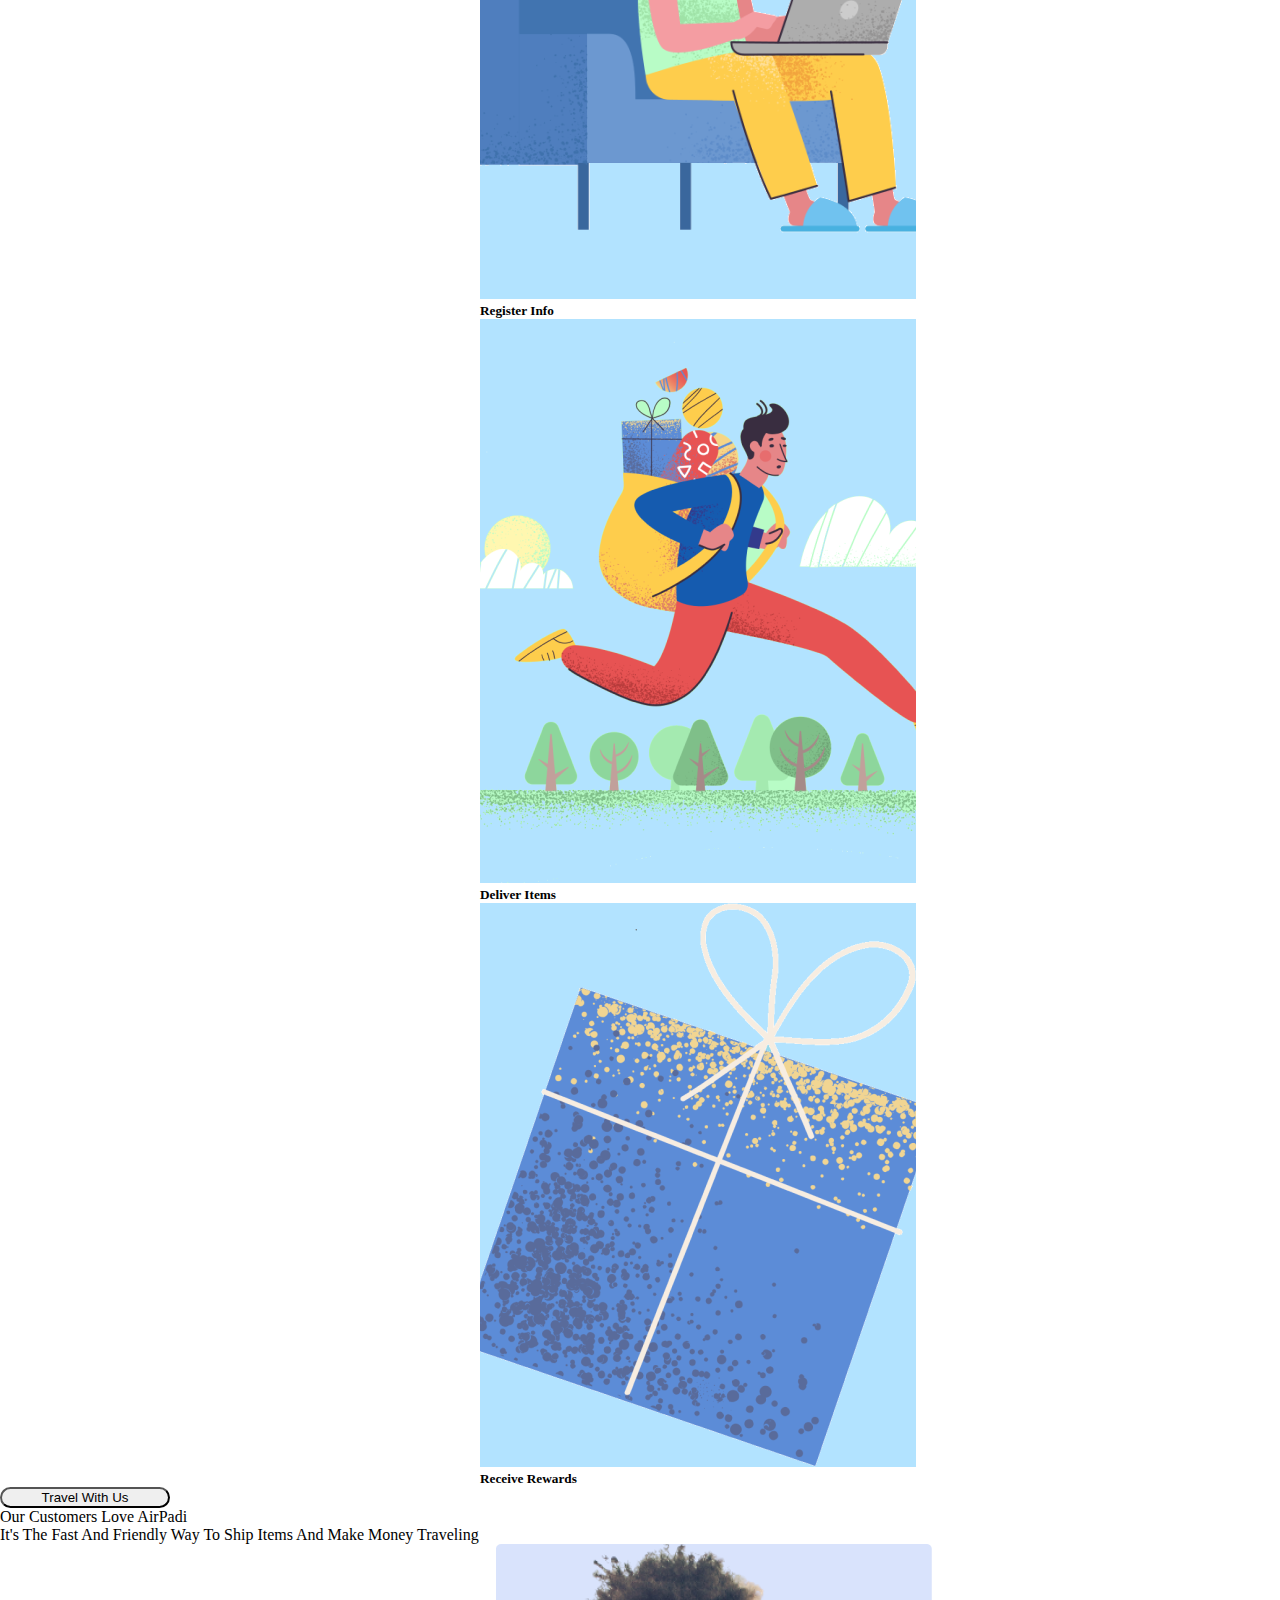
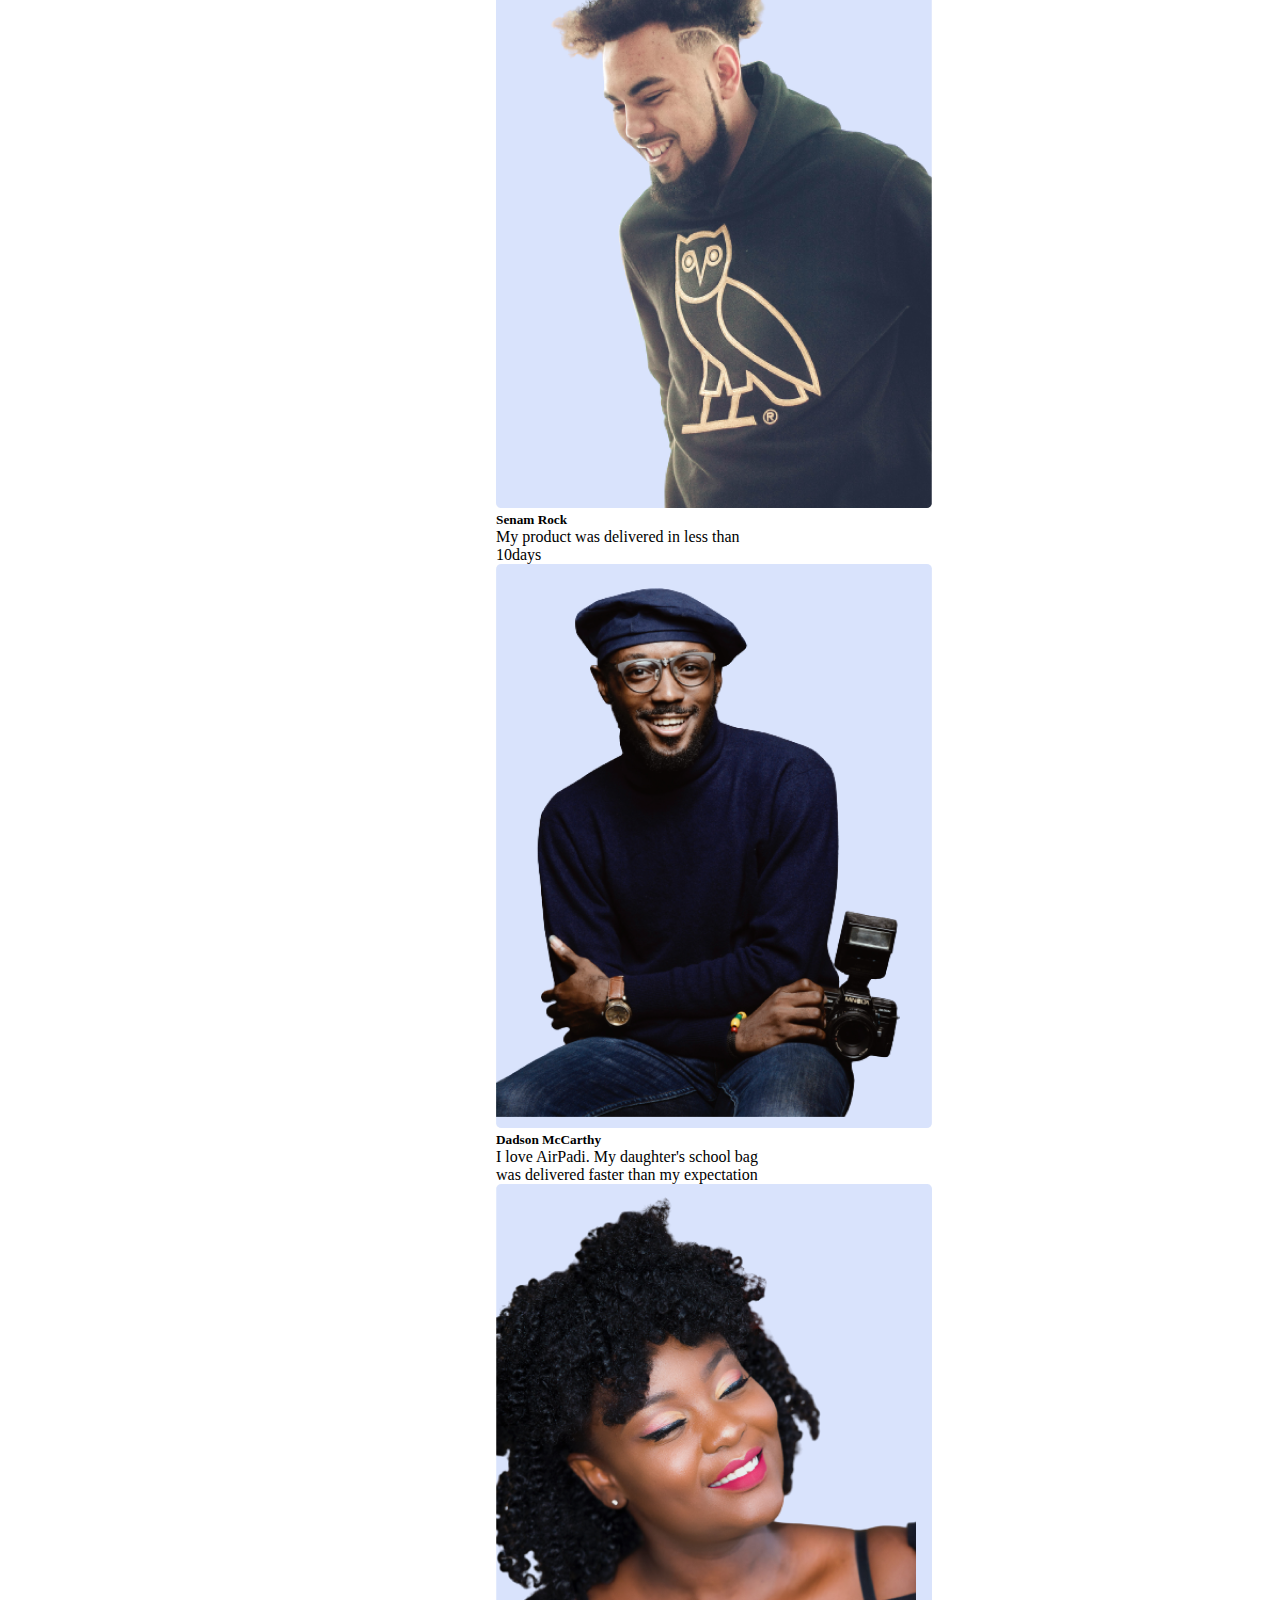
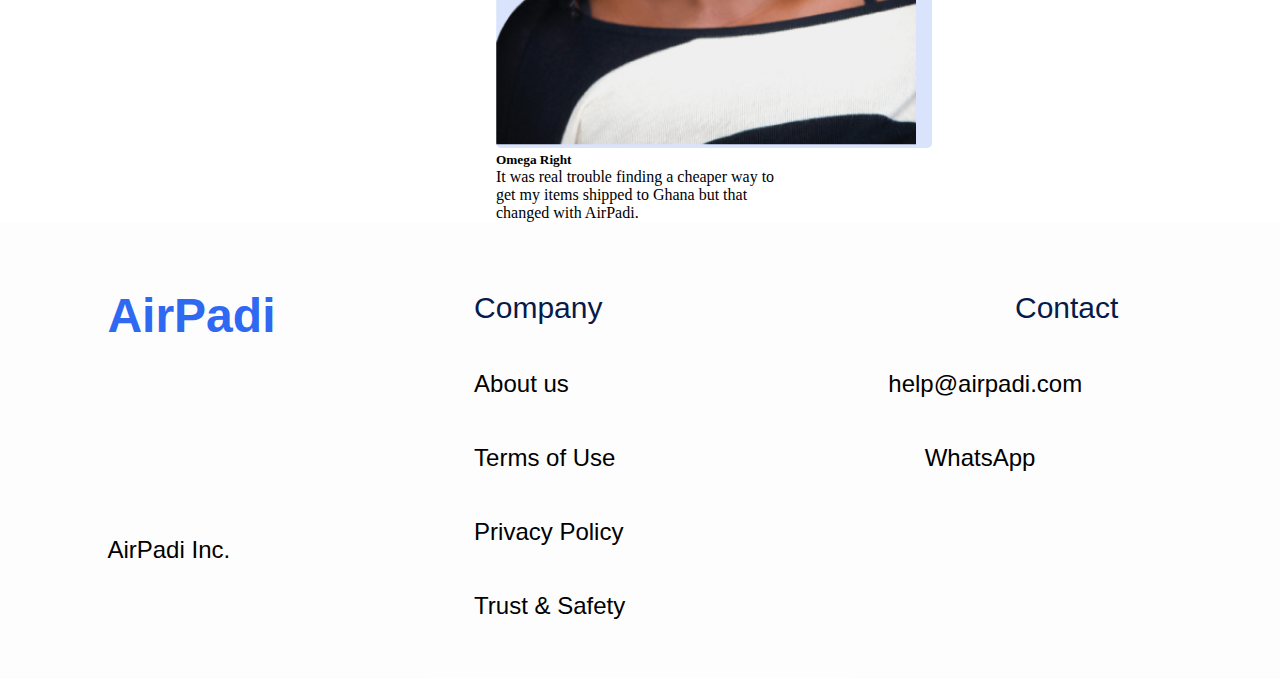
==== commit fc609684: "Update footer" ====
--- a/index.html
+++ b/index.html
@@ -162,6 +162,51 @@
           </div>
 
     </div>
+    <section class="traveler-section5__section5 layout">
+      <div class="traveler-section5__section5-item">
+        <article class="traveler-section5__content-box2 layout">
+          <h1 class="traveler-section5__hero-title layout">AirPadi</h1>
+          <h2 class="traveler-section5__medium-title layout">AirPadi Inc.</h2>
+        </article>
+      </div>
+      <div class="traveler-section5__section5-item">
+        <article class="traveler-section5__content-box1 layout">
+          <h1 class="traveler-section5__big-title layout">Company</h1>
+          <h2 class="traveler-section5__medium-title layout1">About us</h2>
+          <h2 class="traveler-section5__medium-title layout2">
+            Terms of Use
+          </h2>
+          <h2 class="traveler-section5__medium-title layout3">
+            Privacy Policy
+          </h2>
+          <h2 class="traveler-section5__medium-title layout4">
+            Trust &amp; Safety
+          </h2>
+        </article>
+      </div>
+      <div class="traveler-section5__section5-item">
+        <div class="traveler-section5__cover-block7 layout">
+          <div class="traveler-section5__flex10 layout">
+            <h1 class="traveler-section5__big-title layout1">Contact</h1>
+            <h2 class="traveler-section5__medium-title layout5">
+              help@airpadi.com
+            </h2>
+            <div class="traveler-section5__flex11 layout">
+              <h2 class="traveler-section5__medium-title layout6">
+                WhatsApp
+              </h2>
+              <div class="traveler-section5__flex11-spacer"></div>
+              <div class="traveler-section5__flex11-item">
+                <div
+                  style="background:url(assets/f7b6e9cb1cbb2bb3c8b0353459518aa8.png)"
+                  class="traveler-section5__image layout"
+                ></div>
+              </div>
+            </div>
+          </div>
+        </div>
+      </div>
+    </section>
 
 
 
--- a/css/main.css
+++ b/css/main.css
@@ -69,4 +69,193 @@
 
 .card{
     border: none;
-}+}
+
+.traveler-section5__section5 {
+    display: flex; }
+  
+  .traveler-section5__section5.layout {
+    position: relative;
+    height: -webkit-min-content;
+    height: -moz-min-content;
+    height: min-content; }
+  
+  .traveler-section5__section5-item {
+    display: flex;
+    flex-direction: column;
+    position: relative;
+    flex: 1 1 576px; }
+  
+  .traveler-section5__content-box2 {
+    display: flex;
+    flex-direction: column;
+    background-color: #fdfdfd; }
+  
+  .traveler-section5__content-box2.layout {
+    position: relative;
+    height: -webkit-min-content;
+    height: -moz-min-content;
+    height: min-content;
+    margin: 1px 0px 0px; }
+  
+  .traveler-section5__hero-title {
+    display: flex;
+    align-items: center;
+    font: 700 48px/0.85 "Gotham", Helvetica, Arial, serif;
+    color: #2f68f1;
+    letter-spacing: 0px; }
+  
+  .traveler-section5__hero-title.layout {
+    position: relative;
+    height: -webkit-min-content;
+    height: -moz-min-content;
+    height: min-content;
+    width: 49.65%;
+    margin: 73px auto 0px; }
+  
+  .traveler-section5__medium-title {
+    display: flex;
+    align-items: center;
+    font: 300 24px/1.7 "Gotham", Helvetica, Arial, serif;
+    color: black;
+    letter-spacing: 0px; }
+  
+  .traveler-section5__medium-title.layout {
+    position: relative;
+    height: -webkit-min-content;
+    height: -moz-min-content;
+    height: min-content;
+    width: 49.65%;
+    margin: 193px auto 108px; }
+  
+  .traveler-section5__content-box1 {
+    display: flex;
+    flex-direction: column;
+    background-color: #fdfdfd; }
+  
+  .traveler-section5__content-box1.layout {
+    position: relative;
+    height: -webkit-min-content;
+    height: -moz-min-content;
+    height: min-content;
+    margin: 1px 0px 0px; }
+  
+  .traveler-section5__big-title {
+    display: flex;
+    align-items: center;
+    font: 500 30px/1.36 "Gotham", Helvetica, Arial, serif;
+    color: #061a4b;
+    letter-spacing: 0px; }
+  
+  .traveler-section5__big-title.layout {
+    position: relative;
+    height: -webkit-min-content;
+    height: -moz-min-content;
+    height: min-content;
+    width: 77.78%;
+    margin: 65px auto 0px; }
+  
+  .traveler-section5__medium-title.layout1 {
+    position: relative;
+    height: -webkit-min-content;
+    height: -moz-min-content;
+    height: min-content;
+    width: 77.78%;
+    margin: 35px auto 0px; }
+  
+  .traveler-section5__medium-title.layout2 {
+    position: relative;
+    height: -webkit-min-content;
+    height: -moz-min-content;
+    height: min-content;
+    width: 77.78%;
+    margin: 33px auto 0px; }
+  
+  .traveler-section5__medium-title.layout3 {
+    position: relative;
+    height: -webkit-min-content;
+    height: -moz-min-content;
+    height: min-content;
+    width: 77.78%;
+    margin: 33px auto 0px; }
+  
+  .traveler-section5__medium-title.layout4 {
+    position: relative;
+    height: -webkit-min-content;
+    height: -moz-min-content;
+    height: min-content;
+    width: 77.78%;
+    margin: 33px auto 52px; }
+  
+  .traveler-section5__cover-block7 {
+    display: flex;
+    flex-direction: column;
+    background-color: #fdfdfd; }
+  
+  .traveler-section5__cover-block7.layout {
+    position: relative;
+    height: -webkit-min-content;
+    height: -moz-min-content;
+    height: min-content;
+    margin: 1px 0px 0px; }
+  
+  .traveler-section5__flex10 {
+    display: flex;
+    flex-direction: column; }
+  
+  .traveler-section5__flex10.layout {
+    position: relative;
+    height: -webkit-min-content;
+    height: -moz-min-content;
+    height: min-content;
+    margin: 65px 35px; }
+  
+  .traveler-section5__big-title.layout1 {
+    position: relative;
+    height: -webkit-min-content;
+    height: -moz-min-content;
+    height: min-content; }
+  
+  .traveler-section5__medium-title.layout5 {
+    position: relative;
+    height: -webkit-min-content;
+    height: -moz-min-content;
+    height: min-content;
+    margin: 35px 0px 0px; }
+  
+  .traveler-section5__flex11 {
+    display: flex; }
+  
+  .traveler-section5__flex11.layout {
+    position: relative;
+    height: -webkit-min-content;
+    height: -moz-min-content;
+    height: min-content;
+    margin: 33px 0px 135px; }
+  
+  .traveler-section5__medium-title.layout6 {
+    position: relative;
+    flex: 0 0 auto;
+    height: -webkit-min-content;
+    height: -moz-min-content;
+    height: min-content; }
+  
+  .traveler-section5__flex11-spacer {
+    flex: 0 1 15px; }
+  
+  .traveler-section5__flex11-item {
+    display: flex;
+    flex-direction: column;
+    position: relative;
+    flex: 0 1 13px; }
+  
+  .traveler-section5__image {
+    background: var(--src) center center/contain no-repeat; }
+  
+  .traveler-section5__image.layout {
+    position: relative;
+    height: 14px;
+    width: 13px;
+    min-width: 13px;
+    margin: 13px 0px 14px; }
+  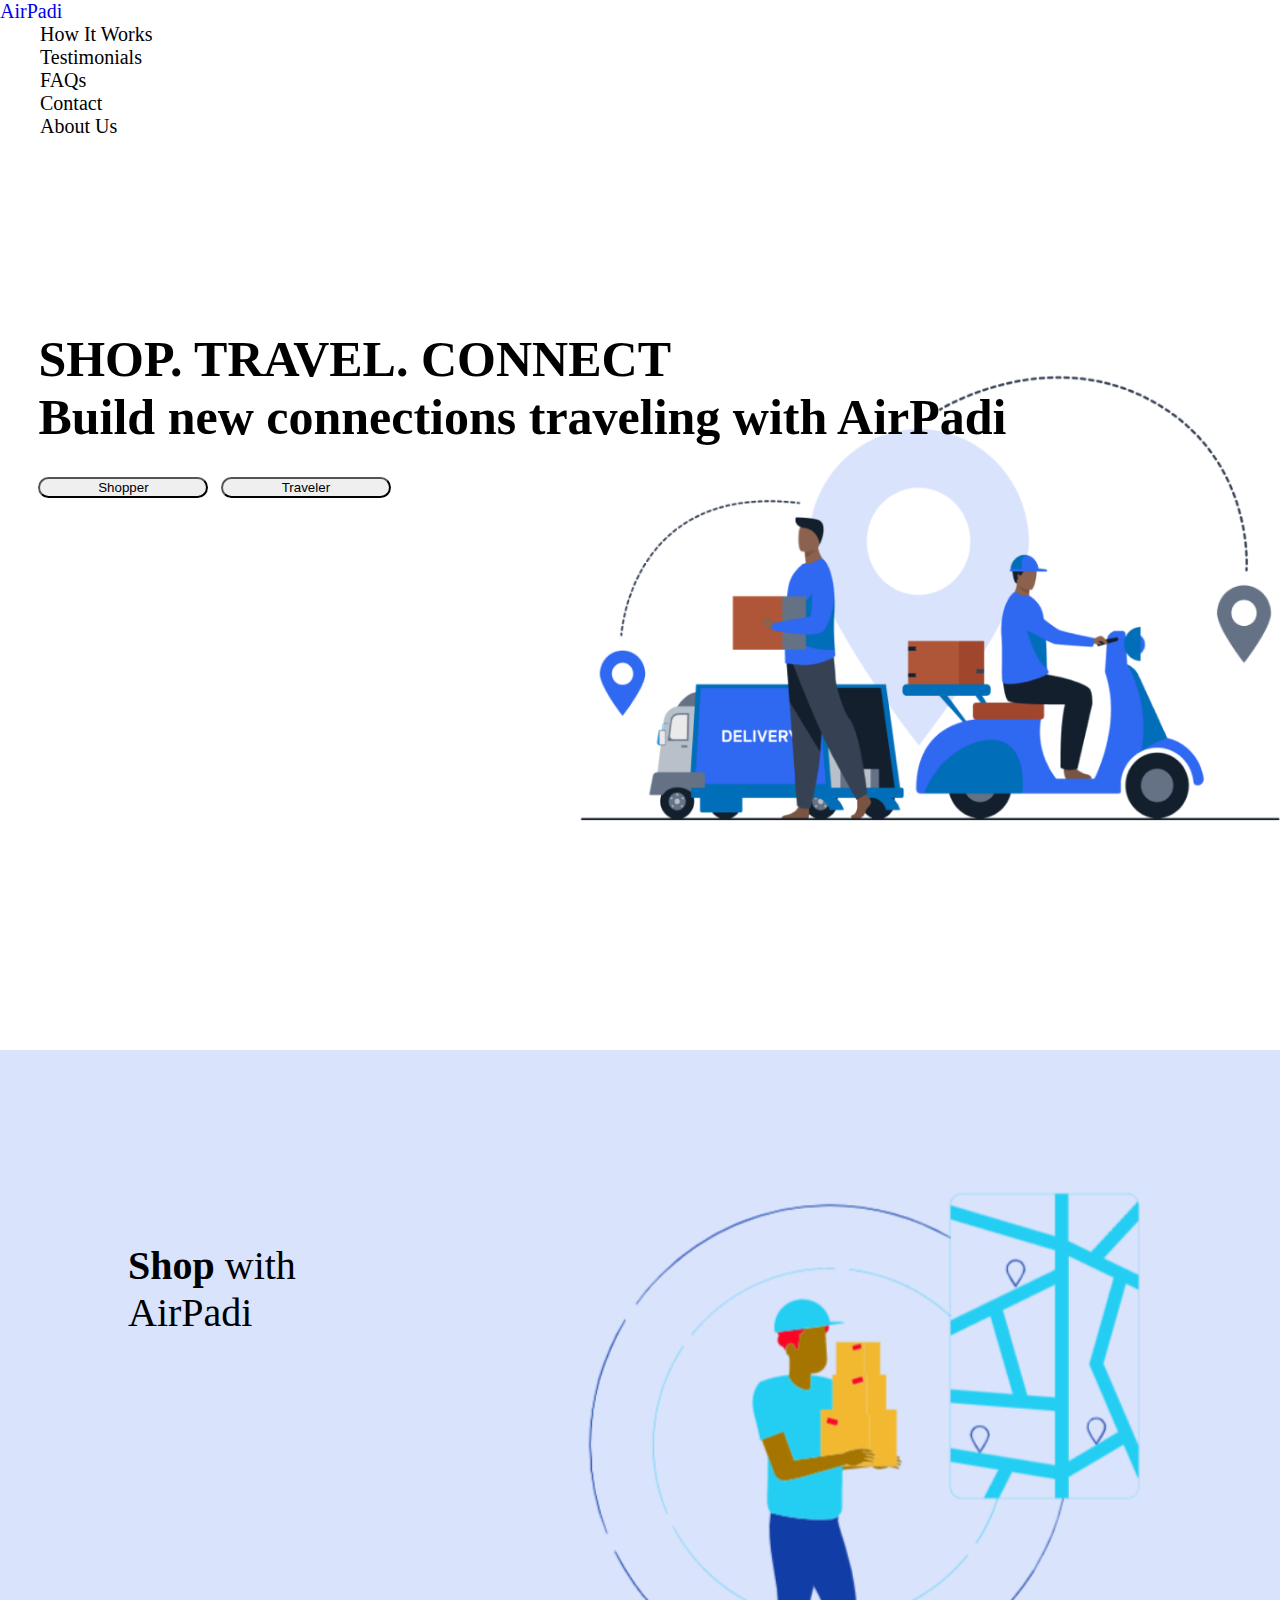
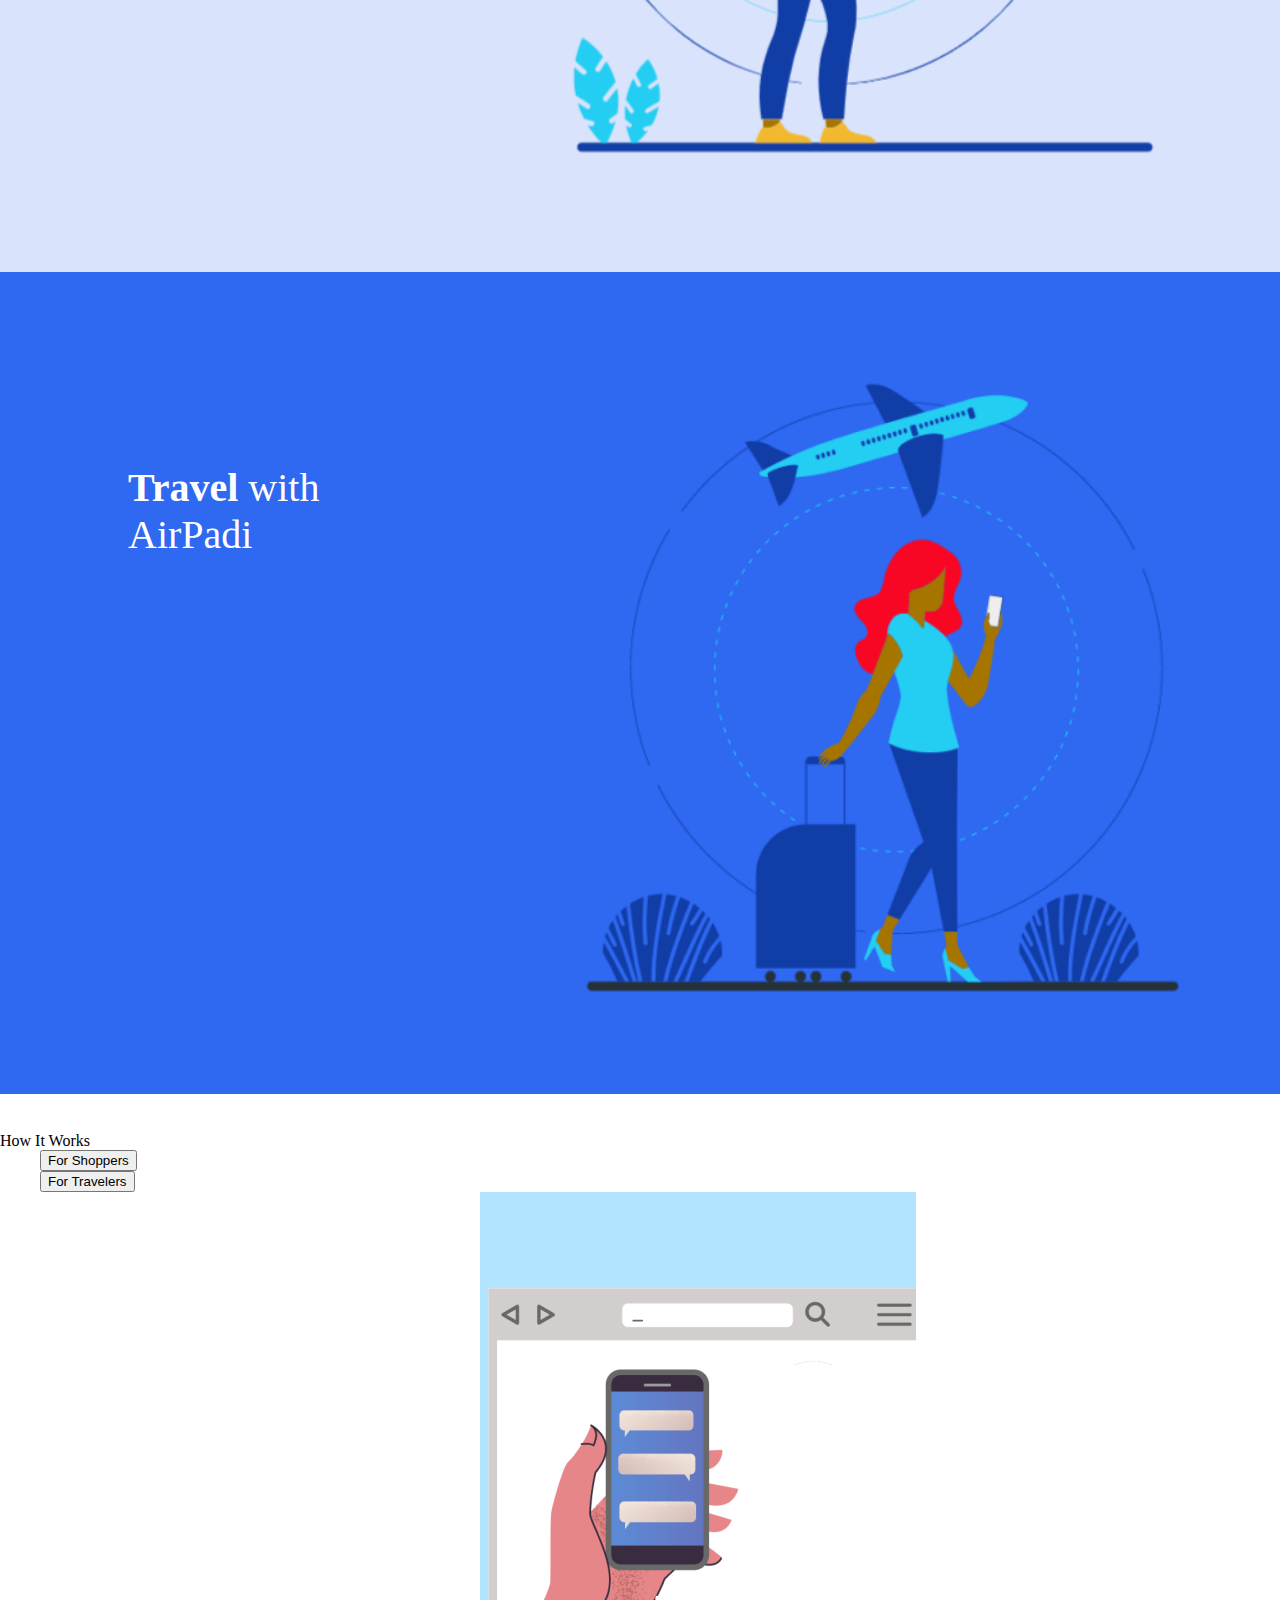
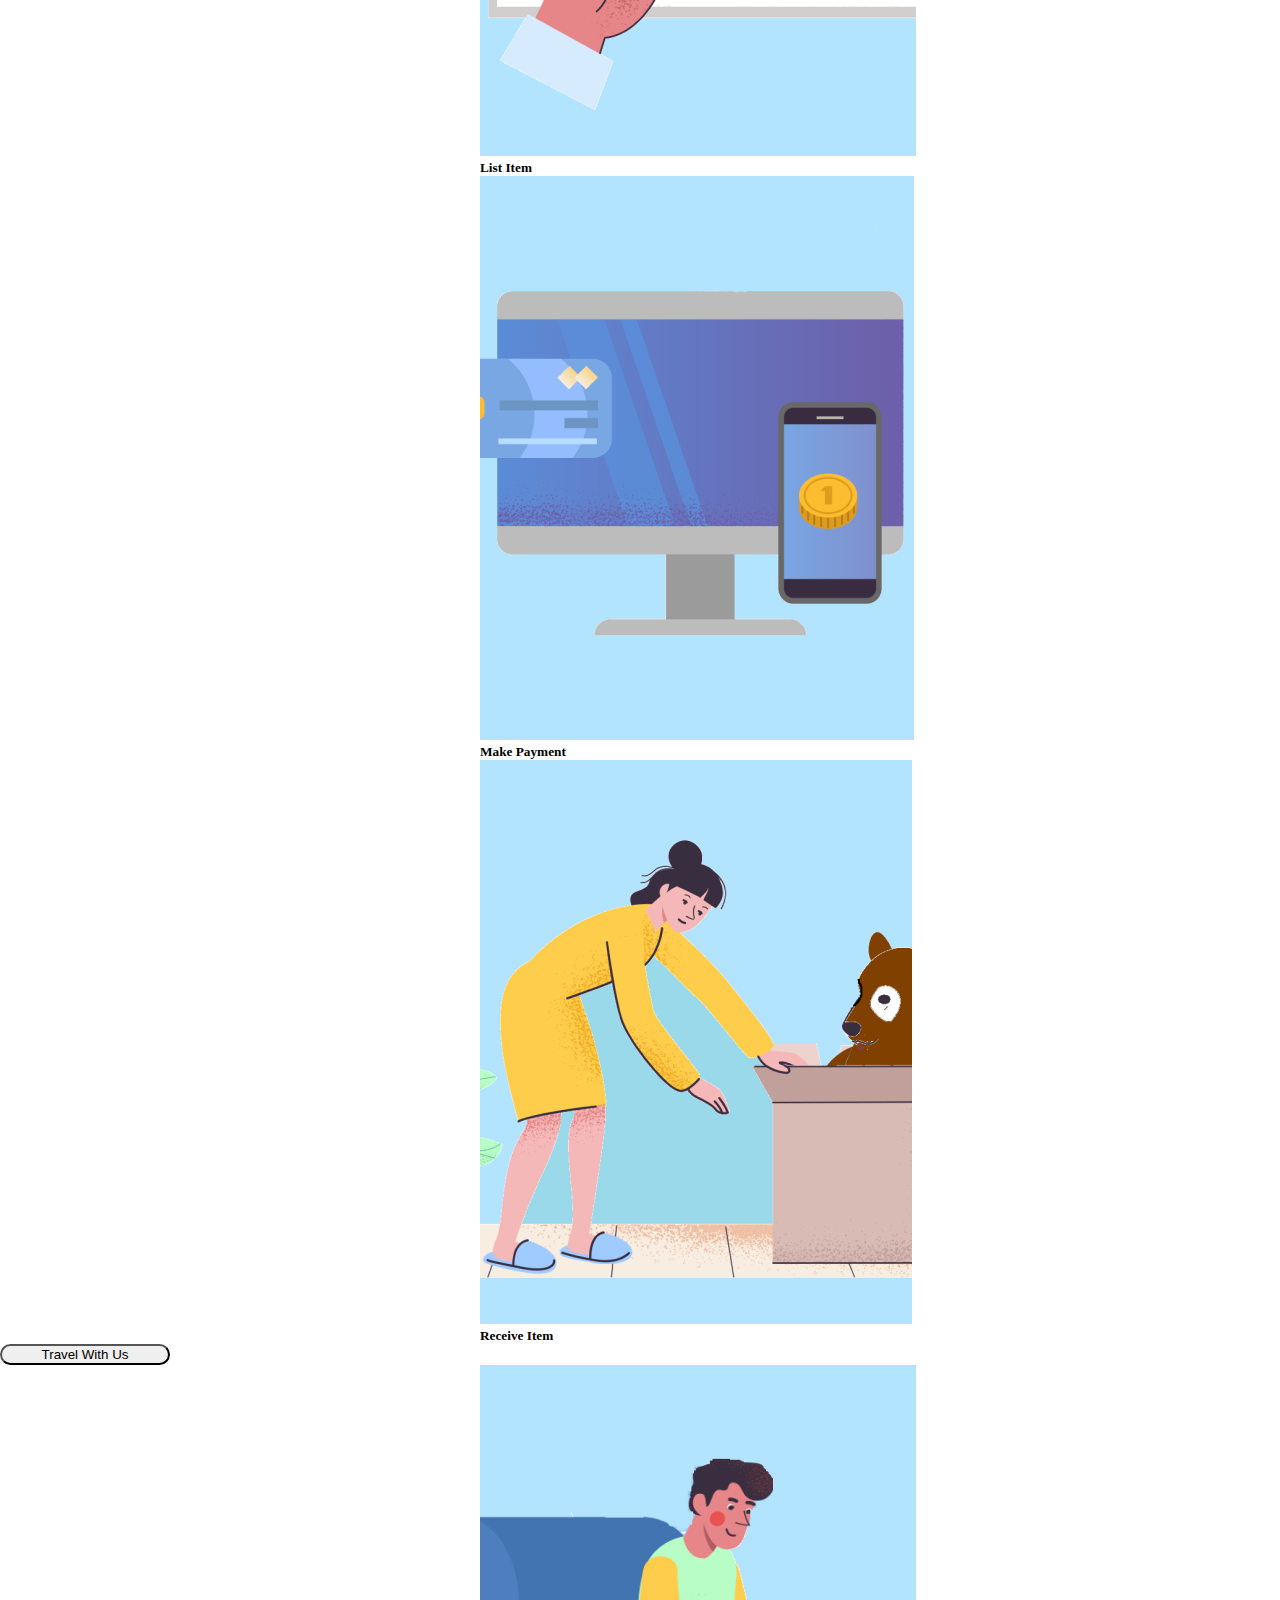
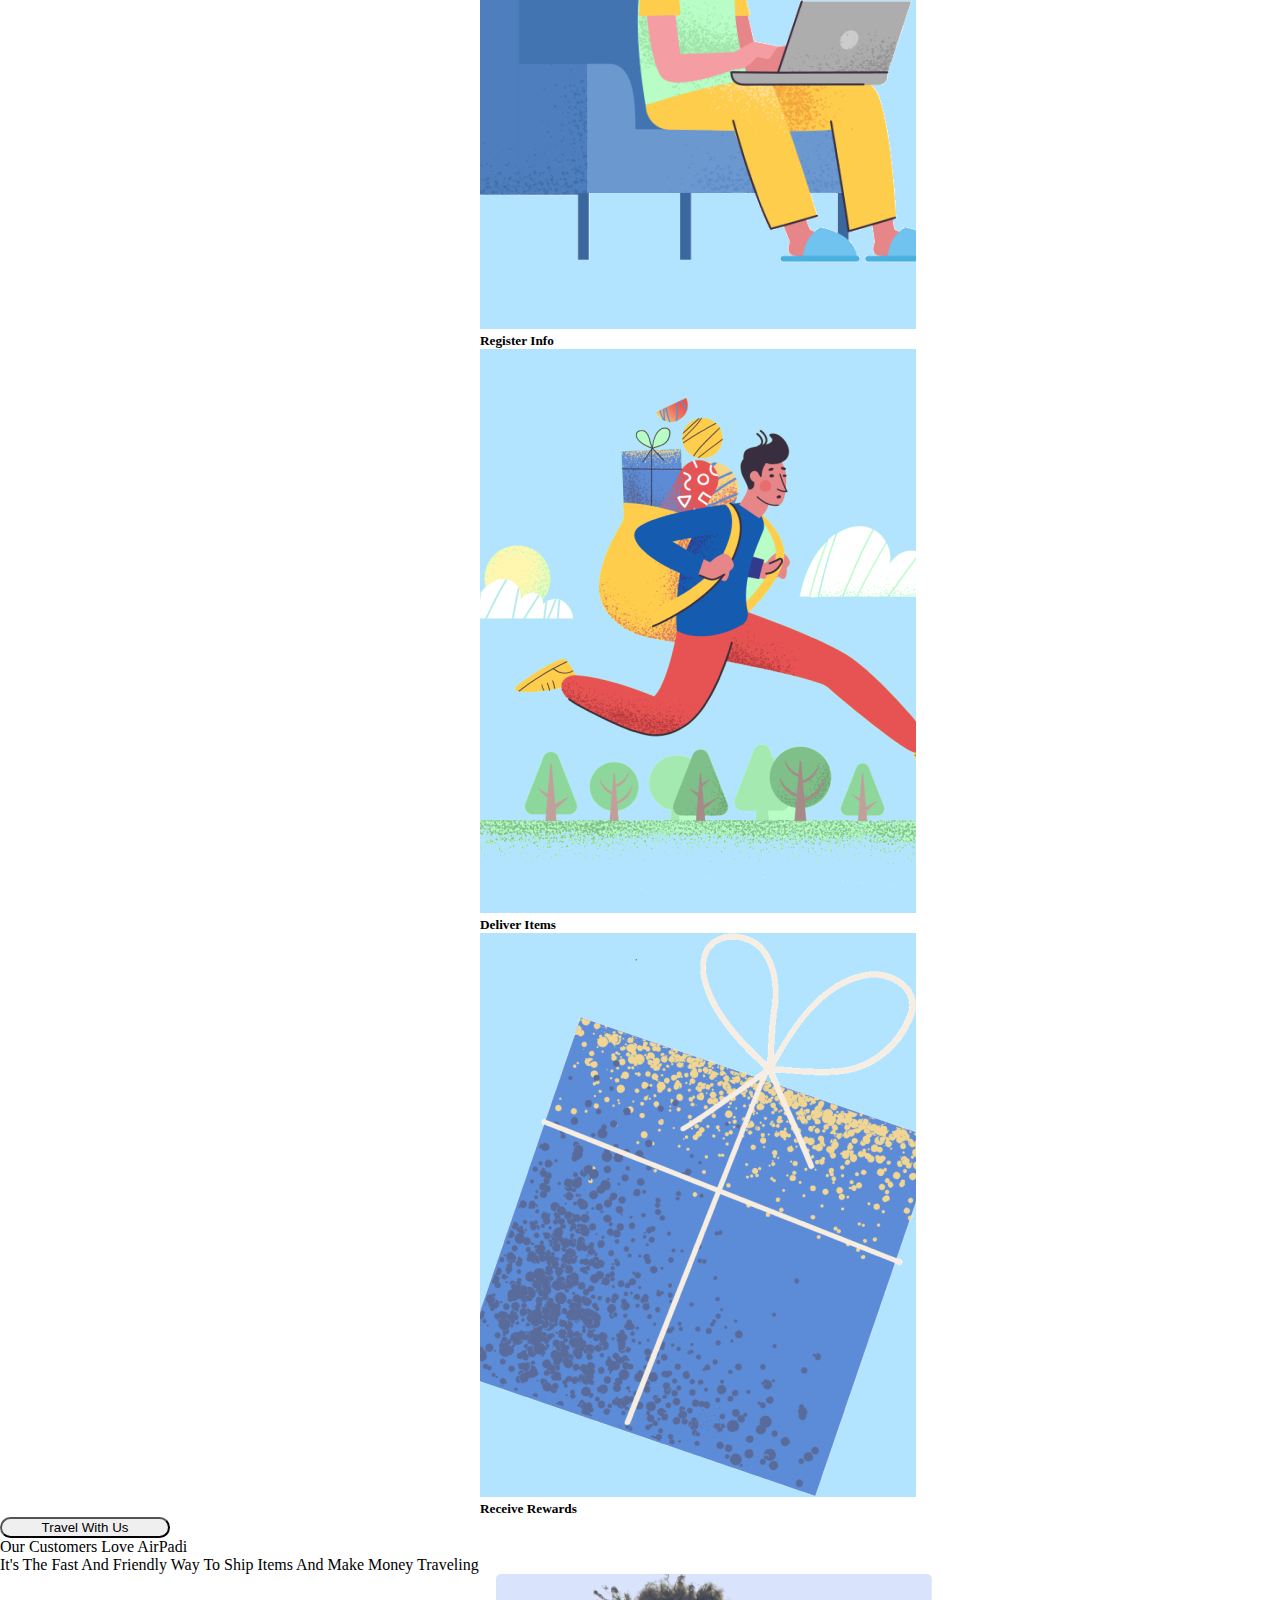
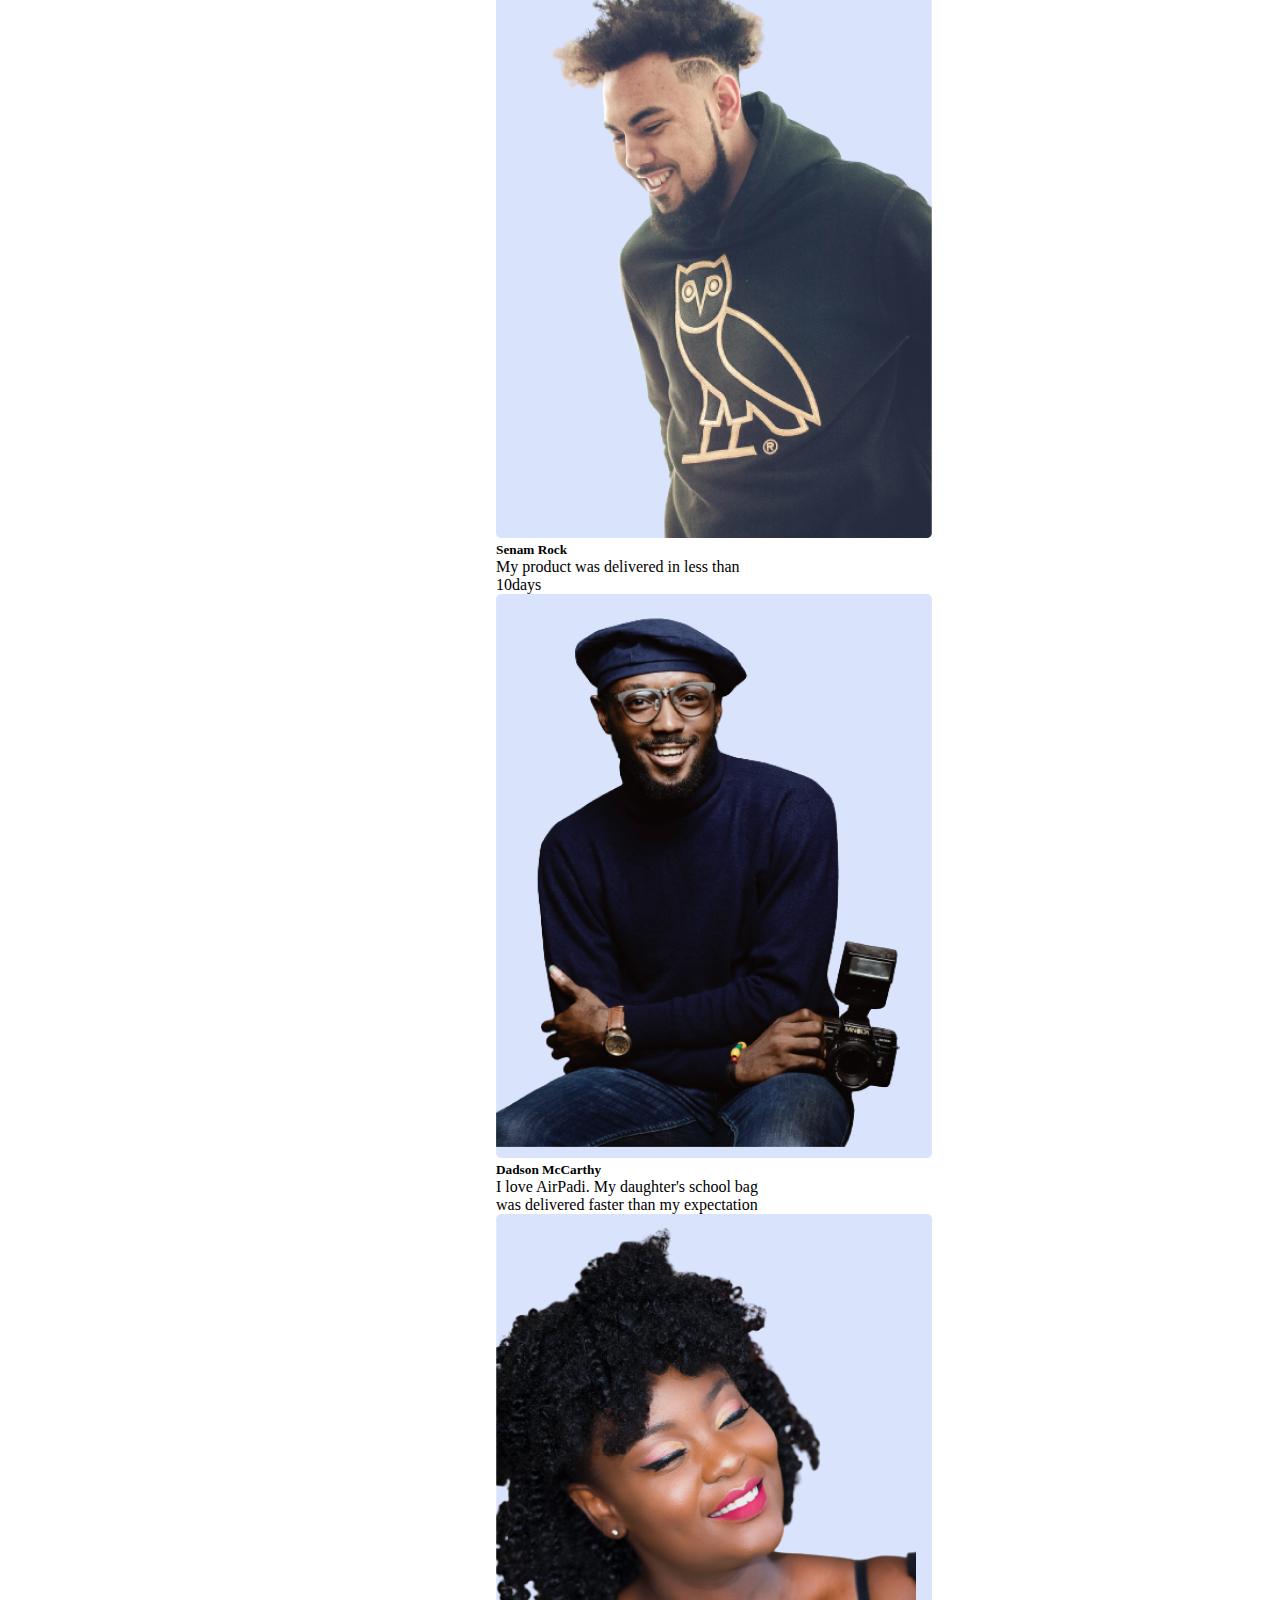
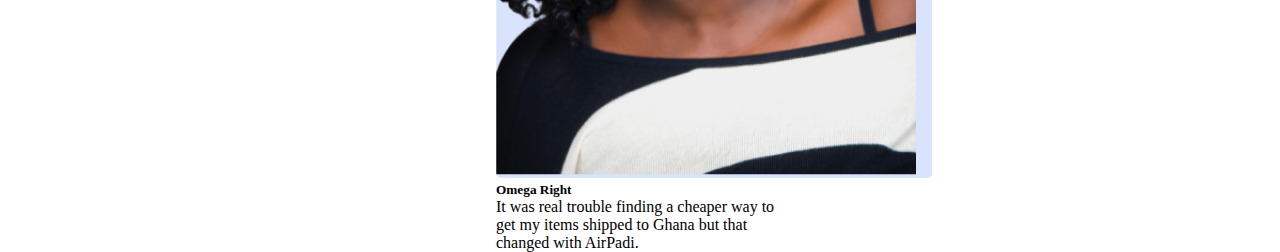
==== commit 911b792f: "chore: shoppers page" ====
--- a/index.html
+++ b/index.html
@@ -31,7 +31,7 @@
           <p class="banner-text">SHOP. TRAVEL. CONNECT</p>
           <p class="h5">Build new connections traveling with AirPadi</p>
           <button type="button" class="btn btn-lg btn-primary">Shopper</button>
-          <button type="button" class="btn btn-lg btn-secondary">Traveler</button>
+          <button  type="button" class="btn btn-lg btn-secondary">Traveler</button>
   
       </div>
 
@@ -162,51 +162,6 @@
           </div>
 
     </div>
-    <section class="traveler-section5__section5 layout">
-      <div class="traveler-section5__section5-item">
-        <article class="traveler-section5__content-box2 layout">
-          <h1 class="traveler-section5__hero-title layout">AirPadi</h1>
-          <h2 class="traveler-section5__medium-title layout">AirPadi Inc.</h2>
-        </article>
-      </div>
-      <div class="traveler-section5__section5-item">
-        <article class="traveler-section5__content-box1 layout">
-          <h1 class="traveler-section5__big-title layout">Company</h1>
-          <h2 class="traveler-section5__medium-title layout1">About us</h2>
-          <h2 class="traveler-section5__medium-title layout2">
-            Terms of Use
-          </h2>
-          <h2 class="traveler-section5__medium-title layout3">
-            Privacy Policy
-          </h2>
-          <h2 class="traveler-section5__medium-title layout4">
-            Trust &amp; Safety
-          </h2>
-        </article>
-      </div>
-      <div class="traveler-section5__section5-item">
-        <div class="traveler-section5__cover-block7 layout">
-          <div class="traveler-section5__flex10 layout">
-            <h1 class="traveler-section5__big-title layout1">Contact</h1>
-            <h2 class="traveler-section5__medium-title layout5">
-              help@airpadi.com
-            </h2>
-            <div class="traveler-section5__flex11 layout">
-              <h2 class="traveler-section5__medium-title layout6">
-                WhatsApp
-              </h2>
-              <div class="traveler-section5__flex11-spacer"></div>
-              <div class="traveler-section5__flex11-item">
-                <div
-                  style="background:url(assets/f7b6e9cb1cbb2bb3c8b0353459518aa8.png)"
-                  class="traveler-section5__image layout"
-                ></div>
-              </div>
-            </div>
-          </div>
-        </div>
-      </div>
-    </section>
 
 
 
--- a/css/main.css
+++ b/css/main.css
@@ -1,7 +1,9 @@
 *{
-    margin: 0 auto;
+    margin: 0  auto;
+    
     
 }
+
 
 li{
     
@@ -26,6 +28,12 @@
     background-repeat: no-repeat;
     
 
+}
+
+.site-banner-shopper{
+    padding-top: 5%;
+    font-size: 40px;
+    font-weight: bold;
 }
 .nustyl{
     /* height: 80vh; */
@@ -71,191 +79,34 @@
     border: none;
 }
 
-.traveler-section5__section5 {
-    display: flex; }
-  
-  .traveler-section5__section5.layout {
-    position: relative;
-    height: -webkit-min-content;
-    height: -moz-min-content;
-    height: min-content; }
-  
-  .traveler-section5__section5-item {
-    display: flex;
-    flex-direction: column;
-    position: relative;
-    flex: 1 1 576px; }
-  
-  .traveler-section5__content-box2 {
-    display: flex;
-    flex-direction: column;
-    background-color: #fdfdfd; }
-  
-  .traveler-section5__content-box2.layout {
-    position: relative;
-    height: -webkit-min-content;
-    height: -moz-min-content;
-    height: min-content;
-    margin: 1px 0px 0px; }
-  
-  .traveler-section5__hero-title {
-    display: flex;
-    align-items: center;
-    font: 700 48px/0.85 "Gotham", Helvetica, Arial, serif;
-    color: #2f68f1;
-    letter-spacing: 0px; }
-  
-  .traveler-section5__hero-title.layout {
-    position: relative;
-    height: -webkit-min-content;
-    height: -moz-min-content;
-    height: min-content;
-    width: 49.65%;
-    margin: 73px auto 0px; }
-  
-  .traveler-section5__medium-title {
-    display: flex;
-    align-items: center;
-    font: 300 24px/1.7 "Gotham", Helvetica, Arial, serif;
-    color: black;
-    letter-spacing: 0px; }
-  
-  .traveler-section5__medium-title.layout {
-    position: relative;
-    height: -webkit-min-content;
-    height: -moz-min-content;
-    height: min-content;
-    width: 49.65%;
-    margin: 193px auto 108px; }
-  
-  .traveler-section5__content-box1 {
-    display: flex;
-    flex-direction: column;
-    background-color: #fdfdfd; }
-  
-  .traveler-section5__content-box1.layout {
-    position: relative;
-    height: -webkit-min-content;
-    height: -moz-min-content;
-    height: min-content;
-    margin: 1px 0px 0px; }
-  
-  .traveler-section5__big-title {
-    display: flex;
-    align-items: center;
-    font: 500 30px/1.36 "Gotham", Helvetica, Arial, serif;
-    color: #061a4b;
-    letter-spacing: 0px; }
-  
-  .traveler-section5__big-title.layout {
-    position: relative;
-    height: -webkit-min-content;
-    height: -moz-min-content;
-    height: min-content;
-    width: 77.78%;
-    margin: 65px auto 0px; }
-  
-  .traveler-section5__medium-title.layout1 {
-    position: relative;
-    height: -webkit-min-content;
-    height: -moz-min-content;
-    height: min-content;
-    width: 77.78%;
-    margin: 35px auto 0px; }
-  
-  .traveler-section5__medium-title.layout2 {
-    position: relative;
-    height: -webkit-min-content;
-    height: -moz-min-content;
-    height: min-content;
-    width: 77.78%;
-    margin: 33px auto 0px; }
-  
-  .traveler-section5__medium-title.layout3 {
-    position: relative;
-    height: -webkit-min-content;
-    height: -moz-min-content;
-    height: min-content;
-    width: 77.78%;
-    margin: 33px auto 0px; }
-  
-  .traveler-section5__medium-title.layout4 {
-    position: relative;
-    height: -webkit-min-content;
-    height: -moz-min-content;
-    height: min-content;
-    width: 77.78%;
-    margin: 33px auto 52px; }
-  
-  .traveler-section5__cover-block7 {
-    display: flex;
-    flex-direction: column;
-    background-color: #fdfdfd; }
-  
-  .traveler-section5__cover-block7.layout {
-    position: relative;
-    height: -webkit-min-content;
-    height: -moz-min-content;
-    height: min-content;
-    margin: 1px 0px 0px; }
-  
-  .traveler-section5__flex10 {
-    display: flex;
-    flex-direction: column; }
-  
-  .traveler-section5__flex10.layout {
-    position: relative;
-    height: -webkit-min-content;
-    height: -moz-min-content;
-    height: min-content;
-    margin: 65px 35px; }
-  
-  .traveler-section5__big-title.layout1 {
-    position: relative;
-    height: -webkit-min-content;
-    height: -moz-min-content;
-    height: min-content; }
-  
-  .traveler-section5__medium-title.layout5 {
-    position: relative;
-    height: -webkit-min-content;
-    height: -moz-min-content;
-    height: min-content;
-    margin: 35px 0px 0px; }
-  
-  .traveler-section5__flex11 {
-    display: flex; }
-  
-  .traveler-section5__flex11.layout {
-    position: relative;
-    height: -webkit-min-content;
-    height: -moz-min-content;
-    height: min-content;
-    margin: 33px 0px 135px; }
-  
-  .traveler-section5__medium-title.layout6 {
-    position: relative;
-    flex: 0 0 auto;
-    height: -webkit-min-content;
-    height: -moz-min-content;
-    height: min-content; }
-  
-  .traveler-section5__flex11-spacer {
-    flex: 0 1 15px; }
-  
-  .traveler-section5__flex11-item {
-    display: flex;
-    flex-direction: column;
-    position: relative;
-    flex: 0 1 13px; }
-  
-  .traveler-section5__image {
-    background: var(--src) center center/contain no-repeat; }
-  
-  .traveler-section5__image.layout {
-    position: relative;
-    height: 14px;
-    width: 13px;
-    min-width: 13px;
-    margin: 13px 0px 14px; }
-  +.search{
+    padding-top: 5%;
+    margin: 5%;
+    /* padding-left: 5%; */
+}
+
+.submit{
+    border-radius: 5%;
+    
+}
+
+.ad-center{
+    padding-top: 4%;
+    
+    background-color: #D9E3FC;
+    height: 80vh;
+}
+.shopper-right{
+    padding-top: 12%;
+
+}
+
+.secured-payment{
+    padding-top: 12%;
+    padding-left: 5%;
+}
+
+a{
+    text-decoration: none;
+    font-size: 20px;
+}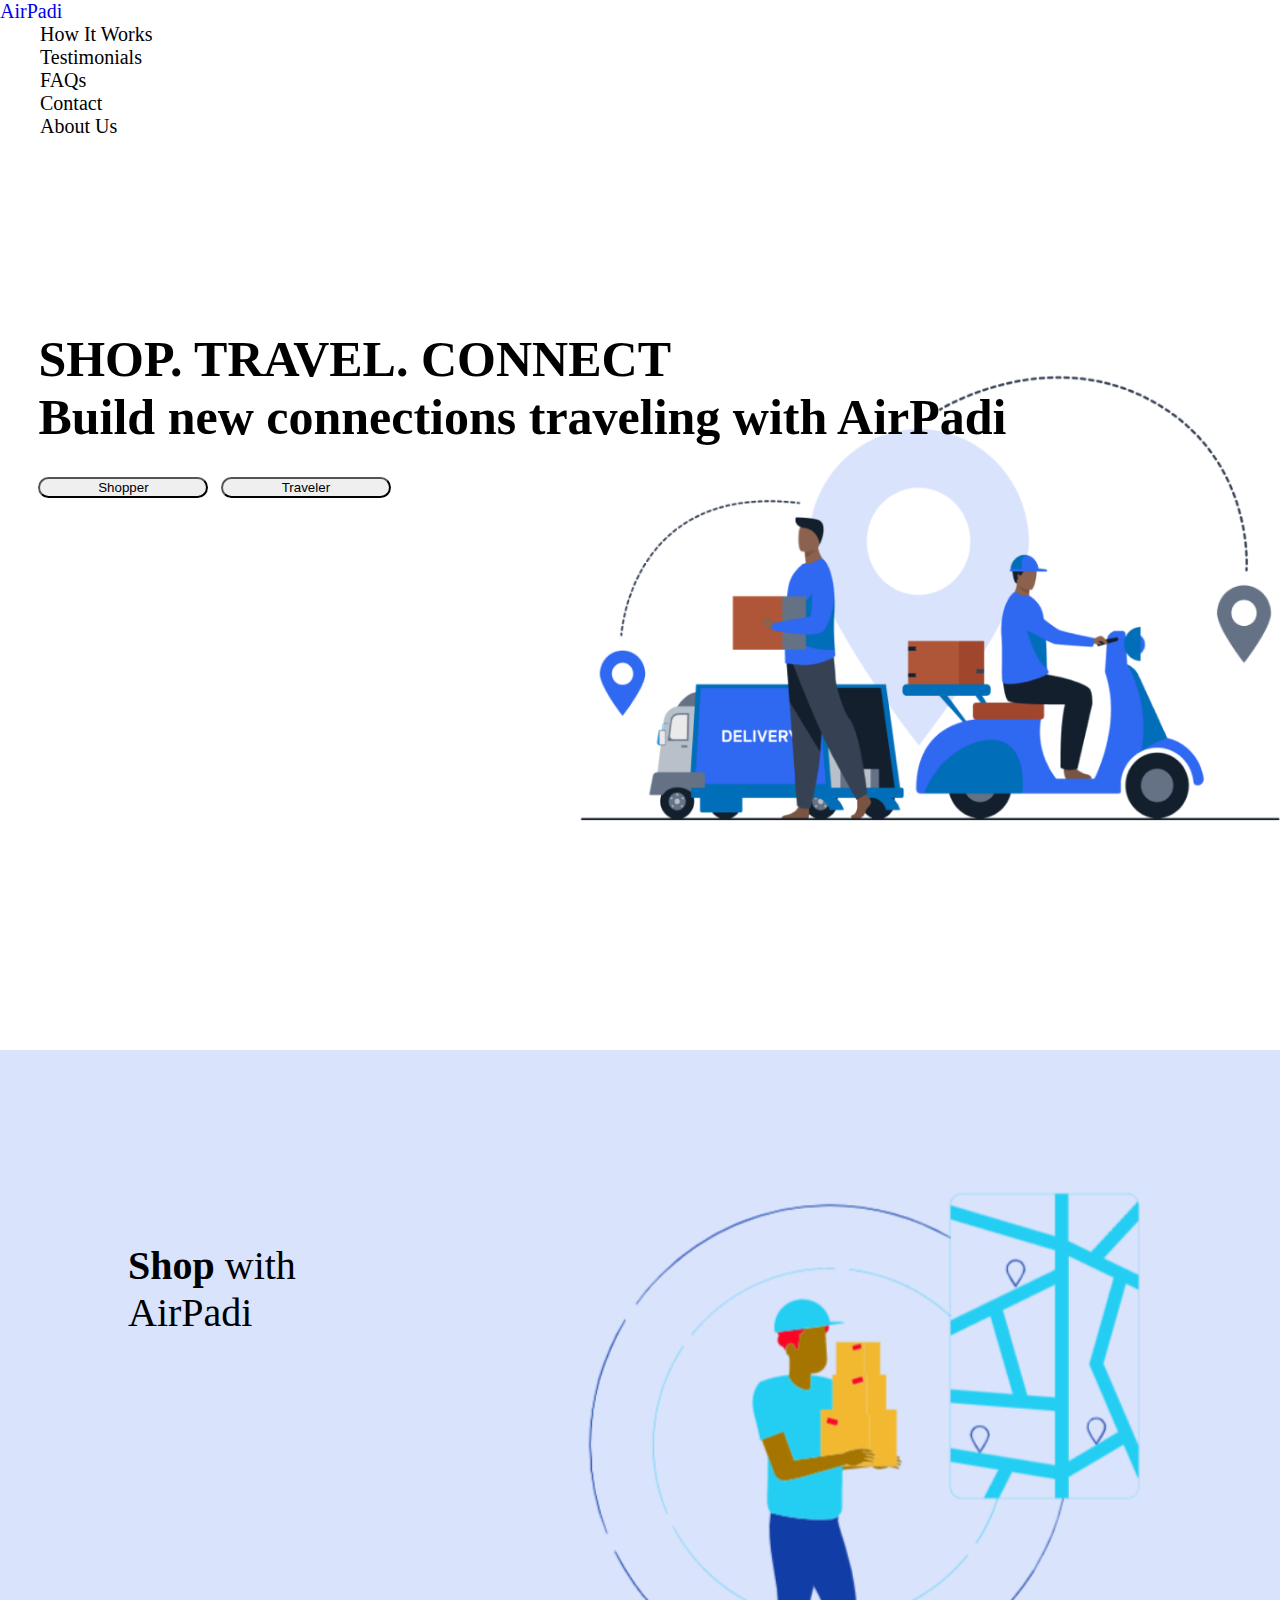
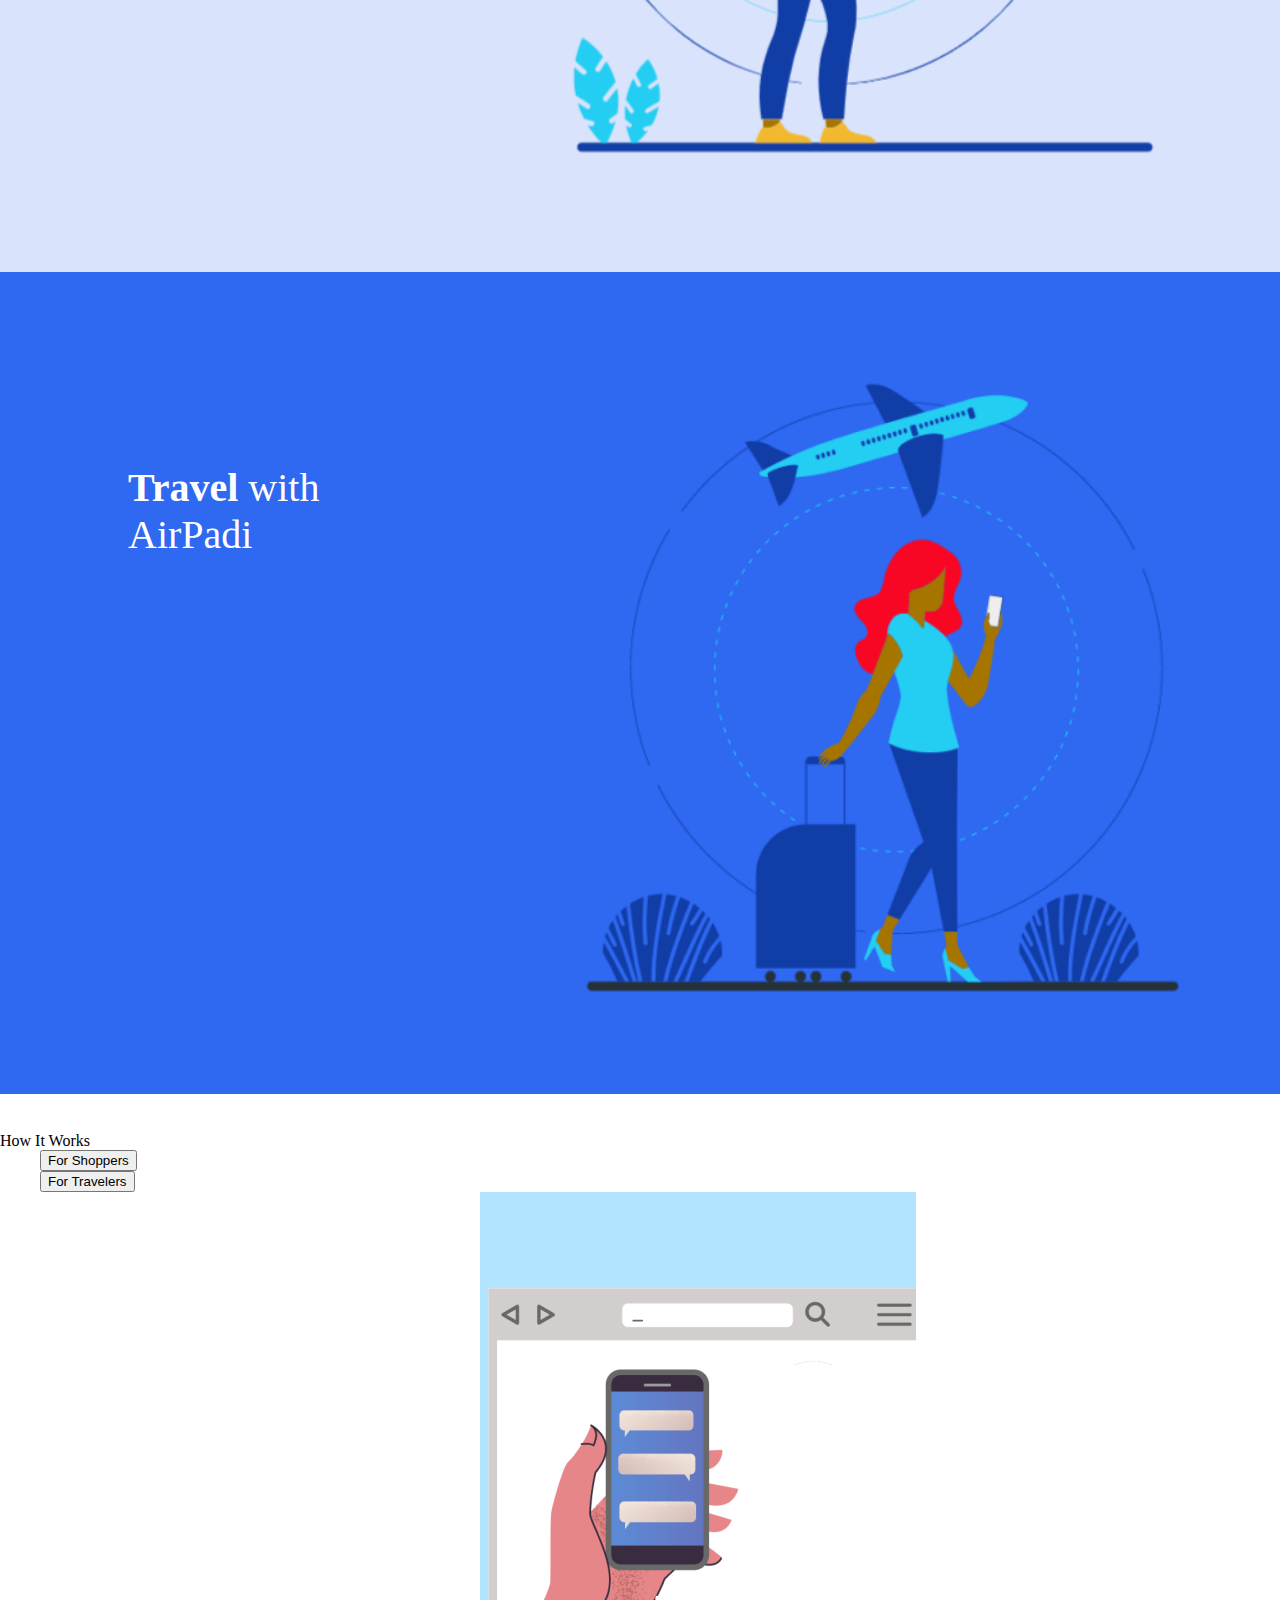
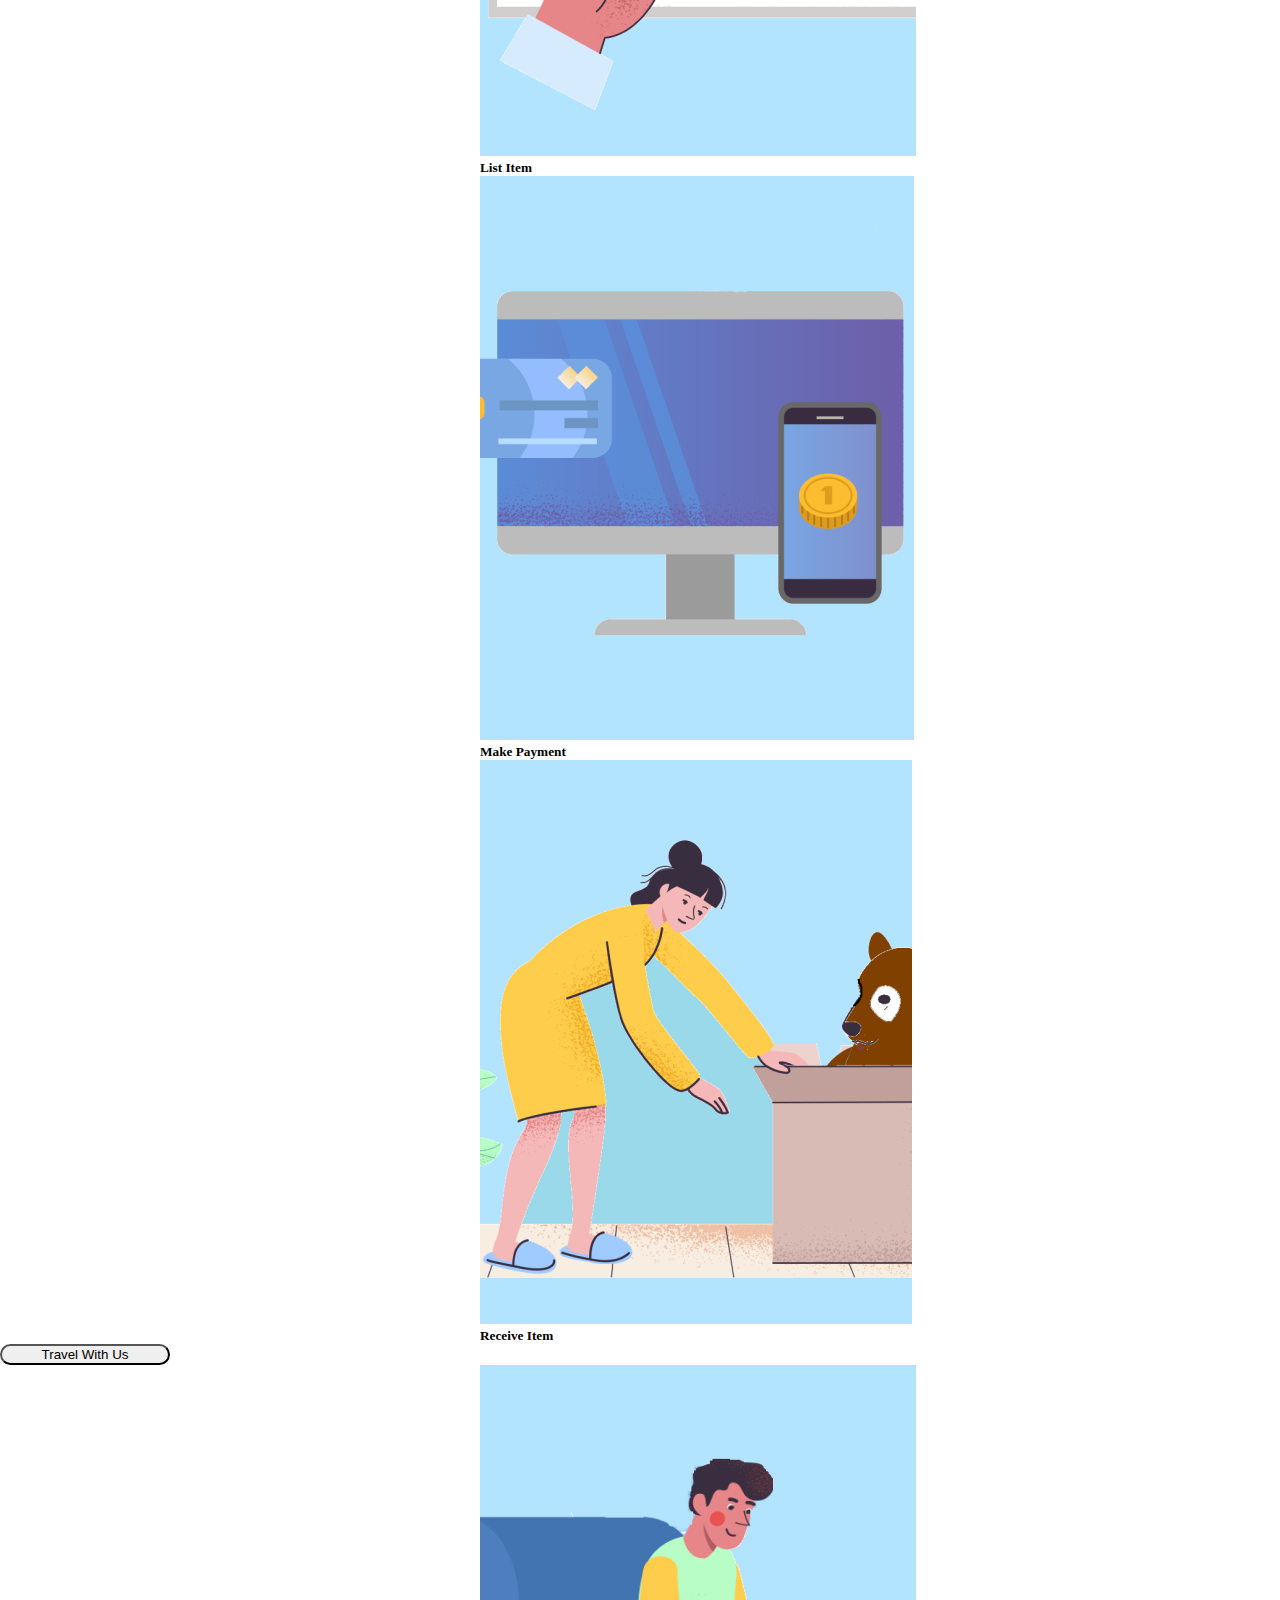
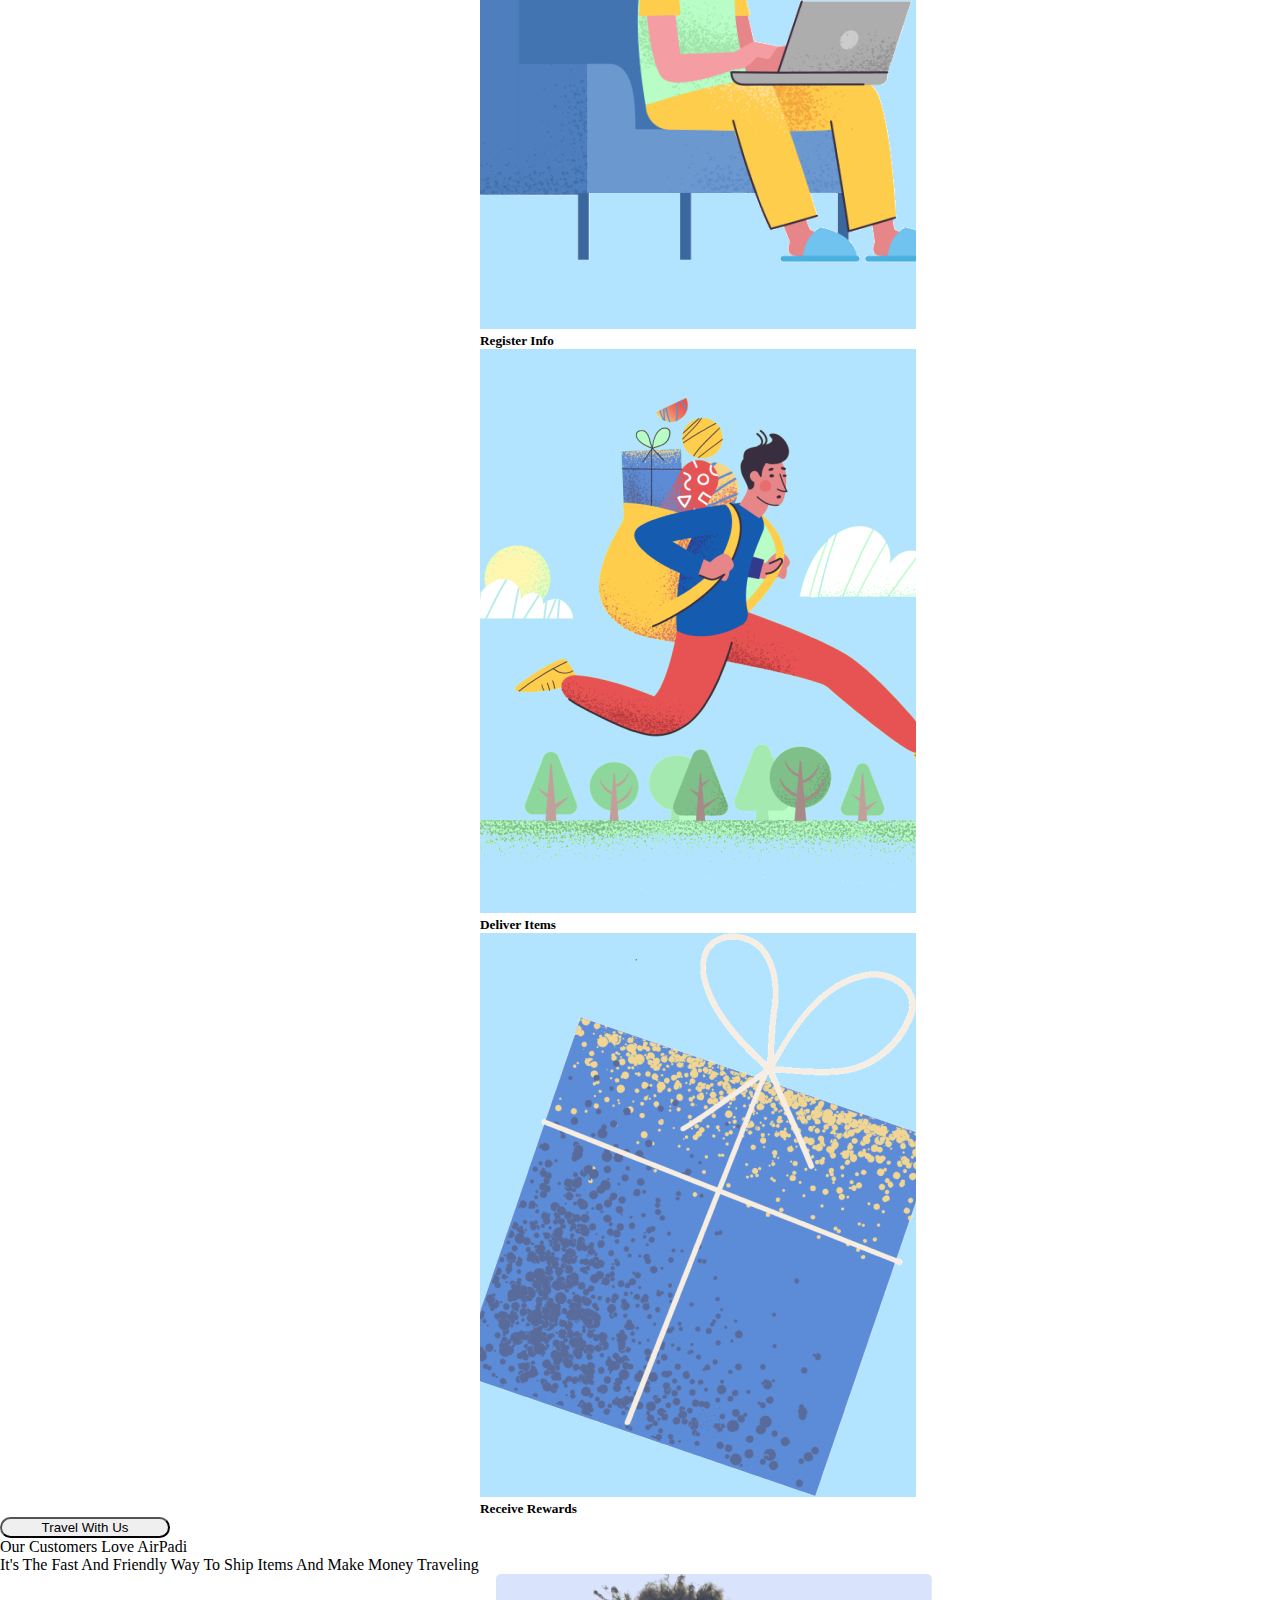
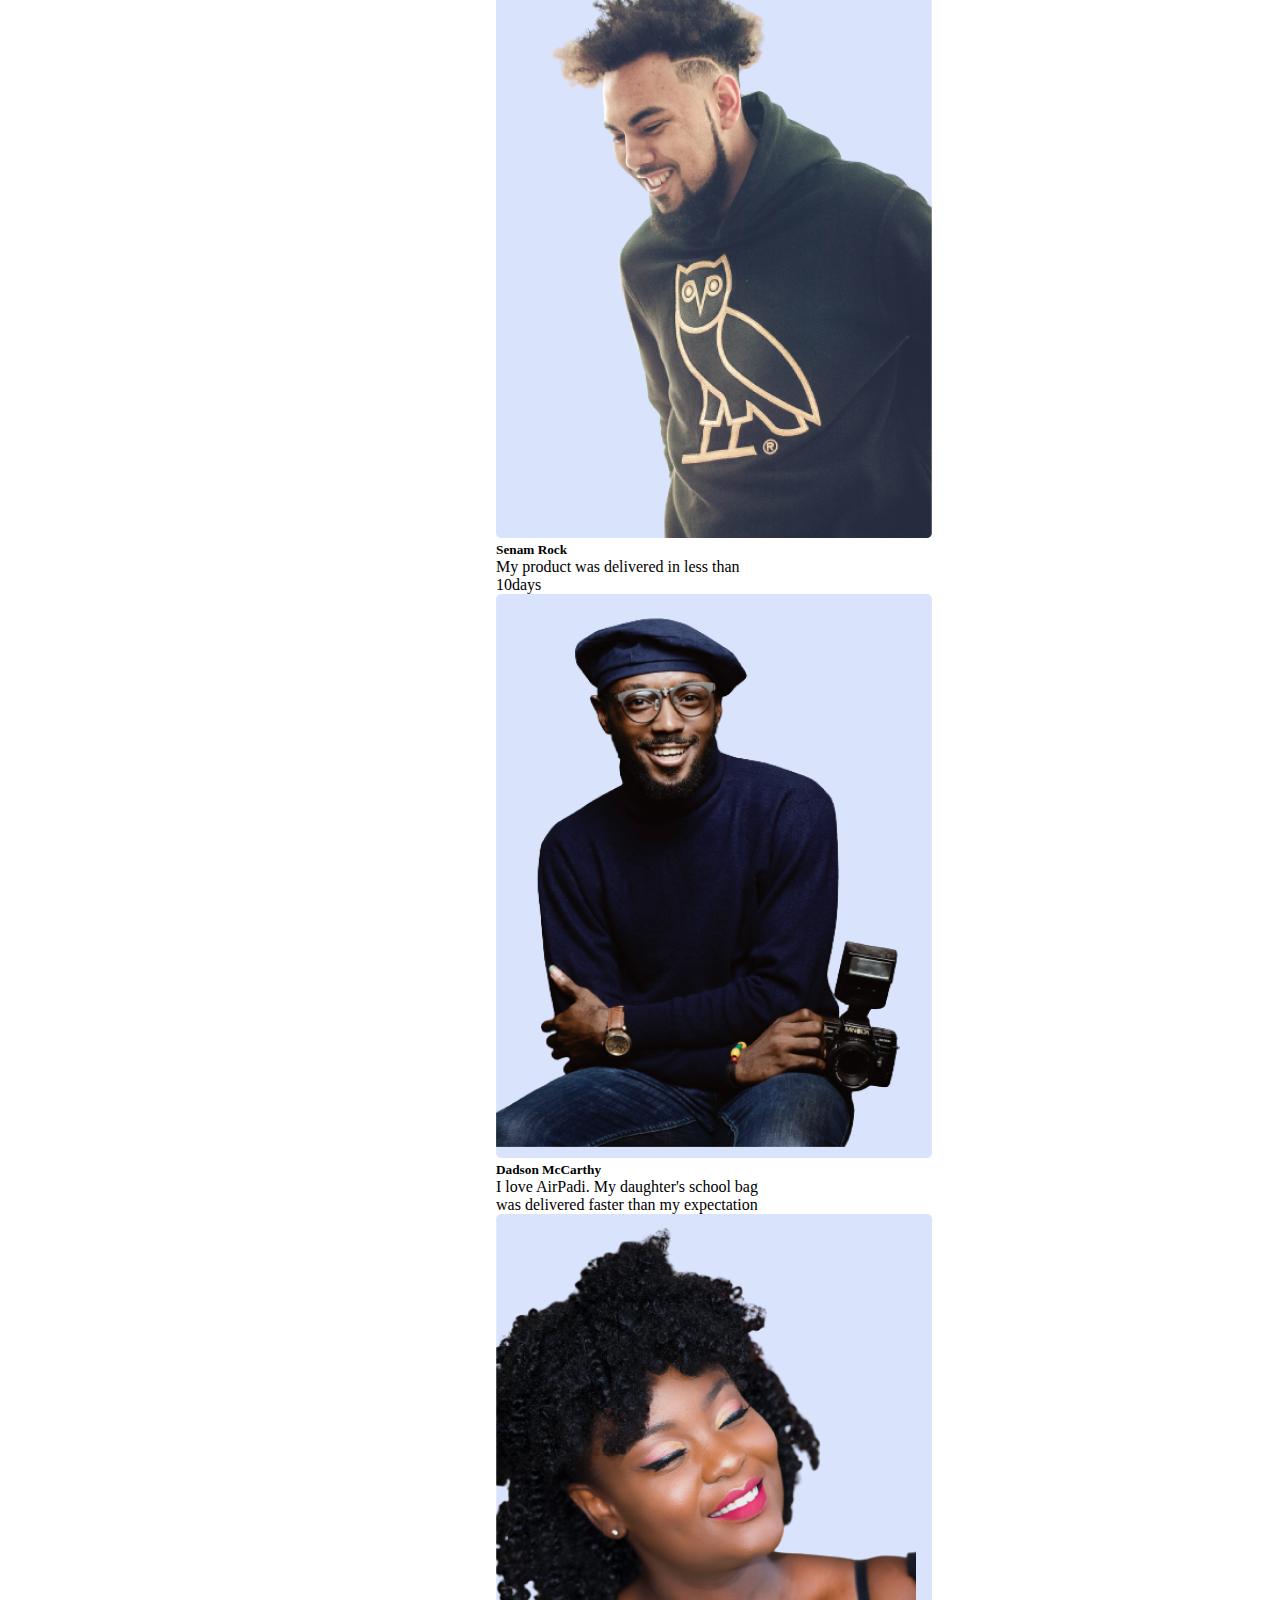
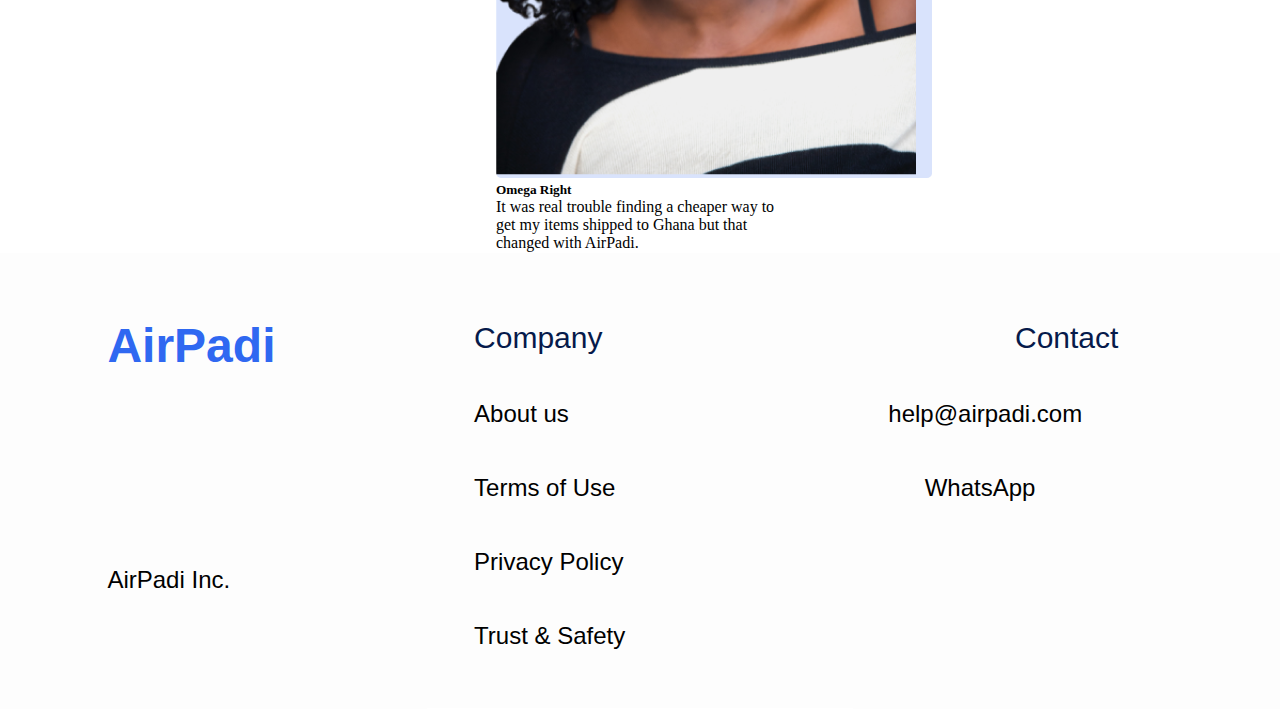
==== commit 3e7e16ba: "Merge branch 'master' into shoppersPage" ====
--- a/index.html
+++ b/index.html
@@ -162,6 +162,51 @@
           </div>
 
     </div>
+    <section class="traveler-section5__section5 layout">
+      <div class="traveler-section5__section5-item">
+        <article class="traveler-section5__content-box2 layout">
+          <h1 class="traveler-section5__hero-title layout">AirPadi</h1>
+          <h2 class="traveler-section5__medium-title layout">AirPadi Inc.</h2>
+        </article>
+      </div>
+      <div class="traveler-section5__section5-item">
+        <article class="traveler-section5__content-box1 layout">
+          <h1 class="traveler-section5__big-title layout">Company</h1>
+          <h2 class="traveler-section5__medium-title layout1">About us</h2>
+          <h2 class="traveler-section5__medium-title layout2">
+            Terms of Use
+          </h2>
+          <h2 class="traveler-section5__medium-title layout3">
+            Privacy Policy
+          </h2>
+          <h2 class="traveler-section5__medium-title layout4">
+            Trust &amp; Safety
+          </h2>
+        </article>
+      </div>
+      <div class="traveler-section5__section5-item">
+        <div class="traveler-section5__cover-block7 layout">
+          <div class="traveler-section5__flex10 layout">
+            <h1 class="traveler-section5__big-title layout1">Contact</h1>
+            <h2 class="traveler-section5__medium-title layout5">
+              help@airpadi.com
+            </h2>
+            <div class="traveler-section5__flex11 layout">
+              <h2 class="traveler-section5__medium-title layout6">
+                WhatsApp
+              </h2>
+              <div class="traveler-section5__flex11-spacer"></div>
+              <div class="traveler-section5__flex11-item">
+                <div
+                  style="background:url(assets/f7b6e9cb1cbb2bb3c8b0353459518aa8.png)"
+                  class="traveler-section5__image layout"
+                ></div>
+              </div>
+            </div>
+          </div>
+        </div>
+      </div>
+    </section>
 
 
 
--- a/css/main.css
+++ b/css/main.css
@@ -109,4 +109,192 @@
 a{
     text-decoration: none;
     font-size: 20px;
-}+}
+.traveler-section5__section5 {
+    display: flex; }
+  
+  .traveler-section5__section5.layout {
+    position: relative;
+    height: -webkit-min-content;
+    height: -moz-min-content;
+    height: min-content; }
+  
+  .traveler-section5__section5-item {
+    display: flex;
+    flex-direction: column;
+    position: relative;
+    flex: 1 1 576px; }
+  
+  .traveler-section5__content-box2 {
+    display: flex;
+    flex-direction: column;
+    background-color: #fdfdfd; }
+  
+  .traveler-section5__content-box2.layout {
+    position: relative;
+    height: -webkit-min-content;
+    height: -moz-min-content;
+    height: min-content;
+    margin: 1px 0px 0px; }
+  
+  .traveler-section5__hero-title {
+    display: flex;
+    align-items: center;
+    font: 700 48px/0.85 "Gotham", Helvetica, Arial, serif;
+    color: #2f68f1;
+    letter-spacing: 0px; }
+  
+  .traveler-section5__hero-title.layout {
+    position: relative;
+    height: -webkit-min-content;
+    height: -moz-min-content;
+    height: min-content;
+    width: 49.65%;
+    margin: 73px auto 0px; }
+  
+  .traveler-section5__medium-title {
+    display: flex;
+    align-items: center;
+    font: 300 24px/1.7 "Gotham", Helvetica, Arial, serif;
+    color: black;
+    letter-spacing: 0px; }
+  
+  .traveler-section5__medium-title.layout {
+    position: relative;
+    height: -webkit-min-content;
+    height: -moz-min-content;
+    height: min-content;
+    width: 49.65%;
+    margin: 193px auto 108px; }
+  
+  .traveler-section5__content-box1 {
+    display: flex;
+    flex-direction: column;
+    background-color: #fdfdfd; }
+  
+  .traveler-section5__content-box1.layout {
+    position: relative;
+    height: -webkit-min-content;
+    height: -moz-min-content;
+    height: min-content;
+    margin: 1px 0px 0px; }
+  
+  .traveler-section5__big-title {
+    display: flex;
+    align-items: center;
+    font: 500 30px/1.36 "Gotham", Helvetica, Arial, serif;
+    color: #061a4b;
+    letter-spacing: 0px; }
+  
+  .traveler-section5__big-title.layout {
+    position: relative;
+    height: -webkit-min-content;
+    height: -moz-min-content;
+    height: min-content;
+    width: 77.78%;
+    margin: 65px auto 0px; }
+  
+  .traveler-section5__medium-title.layout1 {
+    position: relative;
+    height: -webkit-min-content;
+    height: -moz-min-content;
+    height: min-content;
+    width: 77.78%;
+    margin: 35px auto 0px; }
+  
+  .traveler-section5__medium-title.layout2 {
+    position: relative;
+    height: -webkit-min-content;
+    height: -moz-min-content;
+    height: min-content;
+    width: 77.78%;
+    margin: 33px auto 0px; }
+  
+  .traveler-section5__medium-title.layout3 {
+    position: relative;
+    height: -webkit-min-content;
+    height: -moz-min-content;
+    height: min-content;
+    width: 77.78%;
+    margin: 33px auto 0px; }
+  
+  .traveler-section5__medium-title.layout4 {
+    position: relative;
+    height: -webkit-min-content;
+    height: -moz-min-content;
+    height: min-content;
+    width: 77.78%;
+    margin: 33px auto 52px; }
+  
+  .traveler-section5__cover-block7 {
+    display: flex;
+    flex-direction: column;
+    background-color: #fdfdfd; }
+  
+  .traveler-section5__cover-block7.layout {
+    position: relative;
+    height: -webkit-min-content;
+    height: -moz-min-content;
+    height: min-content;
+    margin: 1px 0px 0px; }
+  
+  .traveler-section5__flex10 {
+    display: flex;
+    flex-direction: column; }
+  
+  .traveler-section5__flex10.layout {
+    position: relative;
+    height: -webkit-min-content;
+    height: -moz-min-content;
+    height: min-content;
+    margin: 65px 35px; }
+  
+  .traveler-section5__big-title.layout1 {
+    position: relative;
+    height: -webkit-min-content;
+    height: -moz-min-content;
+    height: min-content; }
+  
+  .traveler-section5__medium-title.layout5 {
+    position: relative;
+    height: -webkit-min-content;
+    height: -moz-min-content;
+    height: min-content;
+    margin: 35px 0px 0px; }
+  
+  .traveler-section5__flex11 {
+    display: flex; }
+  
+  .traveler-section5__flex11.layout {
+    position: relative;
+    height: -webkit-min-content;
+    height: -moz-min-content;
+    height: min-content;
+    margin: 33px 0px 135px; }
+  
+  .traveler-section5__medium-title.layout6 {
+    position: relative;
+    flex: 0 0 auto;
+    height: -webkit-min-content;
+    height: -moz-min-content;
+    height: min-content; }
+  
+  .traveler-section5__flex11-spacer {
+    flex: 0 1 15px; }
+  
+  .traveler-section5__flex11-item {
+    display: flex;
+    flex-direction: column;
+    position: relative;
+    flex: 0 1 13px; }
+  
+  .traveler-section5__image {
+    background: var(--src) center center/contain no-repeat; }
+  
+  .traveler-section5__image.layout {
+    position: relative;
+    height: 14px;
+    width: 13px;
+    min-width: 13px;
+    margin: 13px 0px 14px; }
+
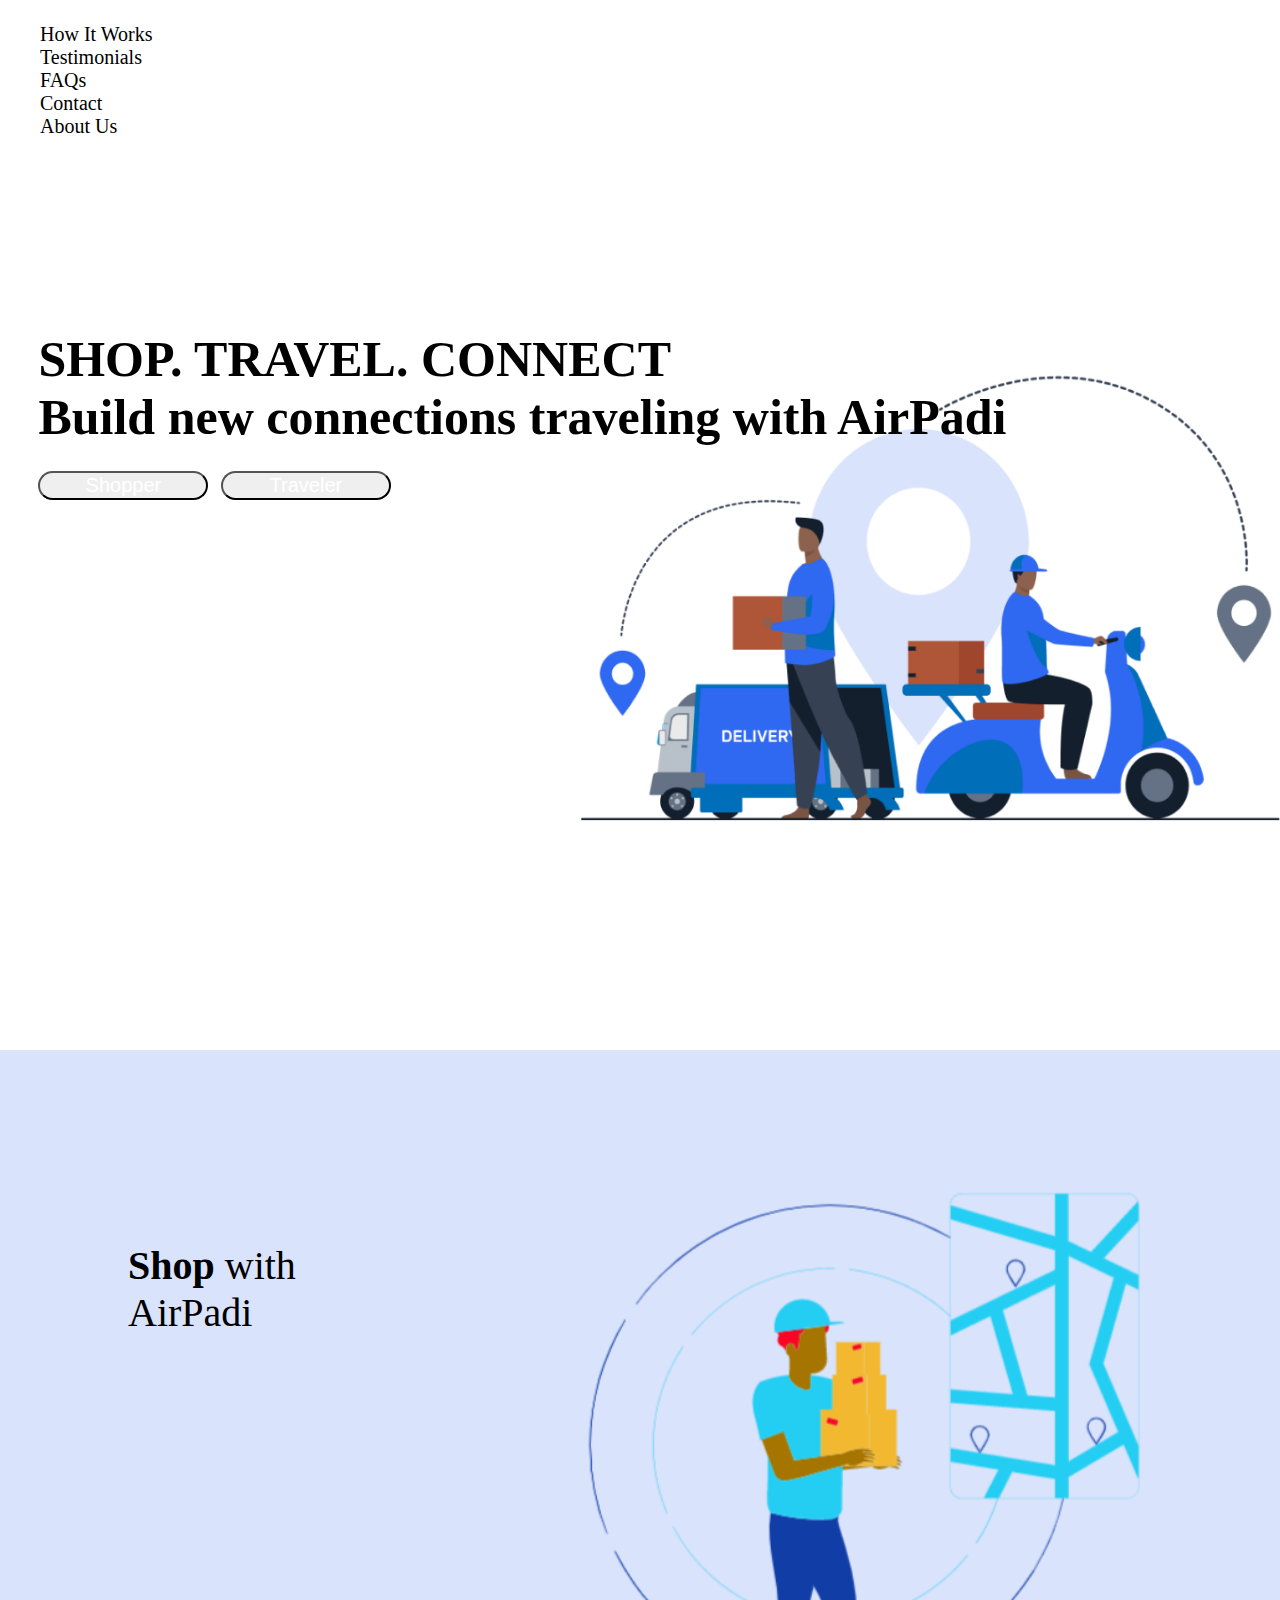
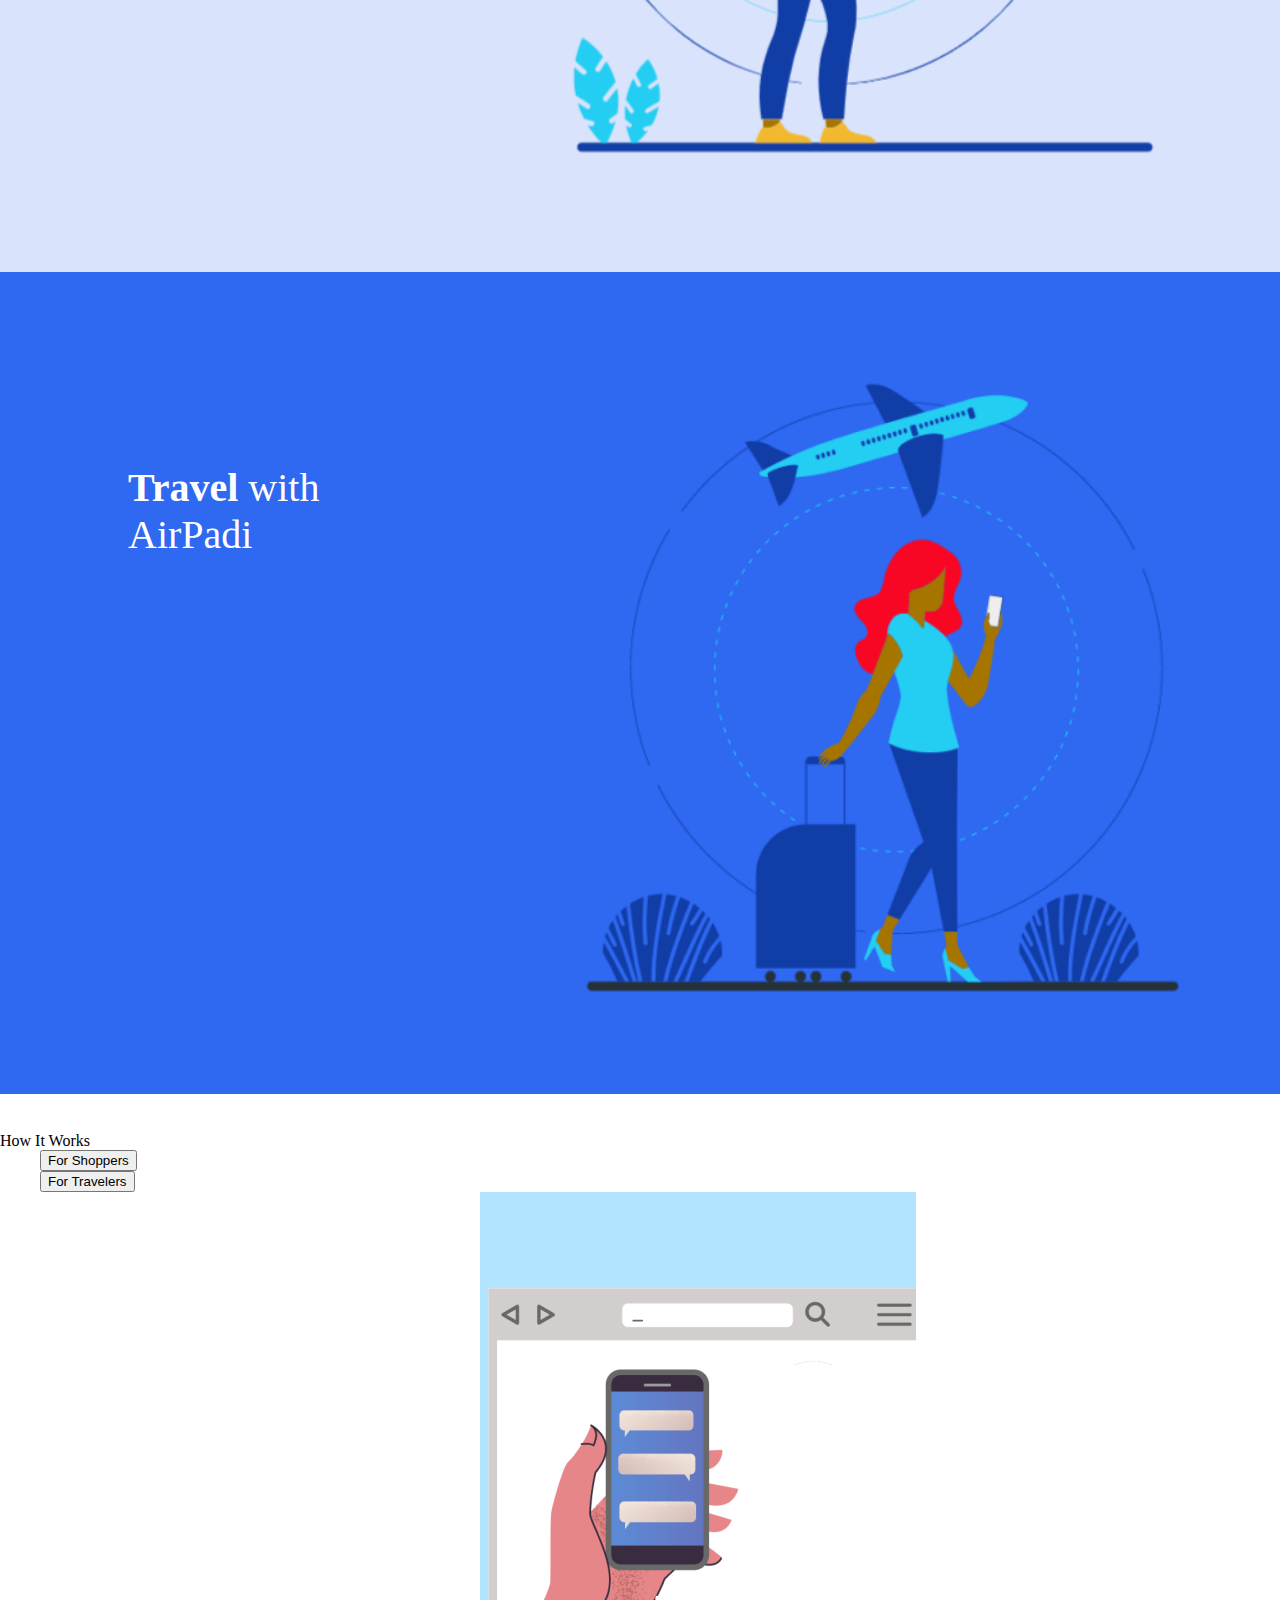
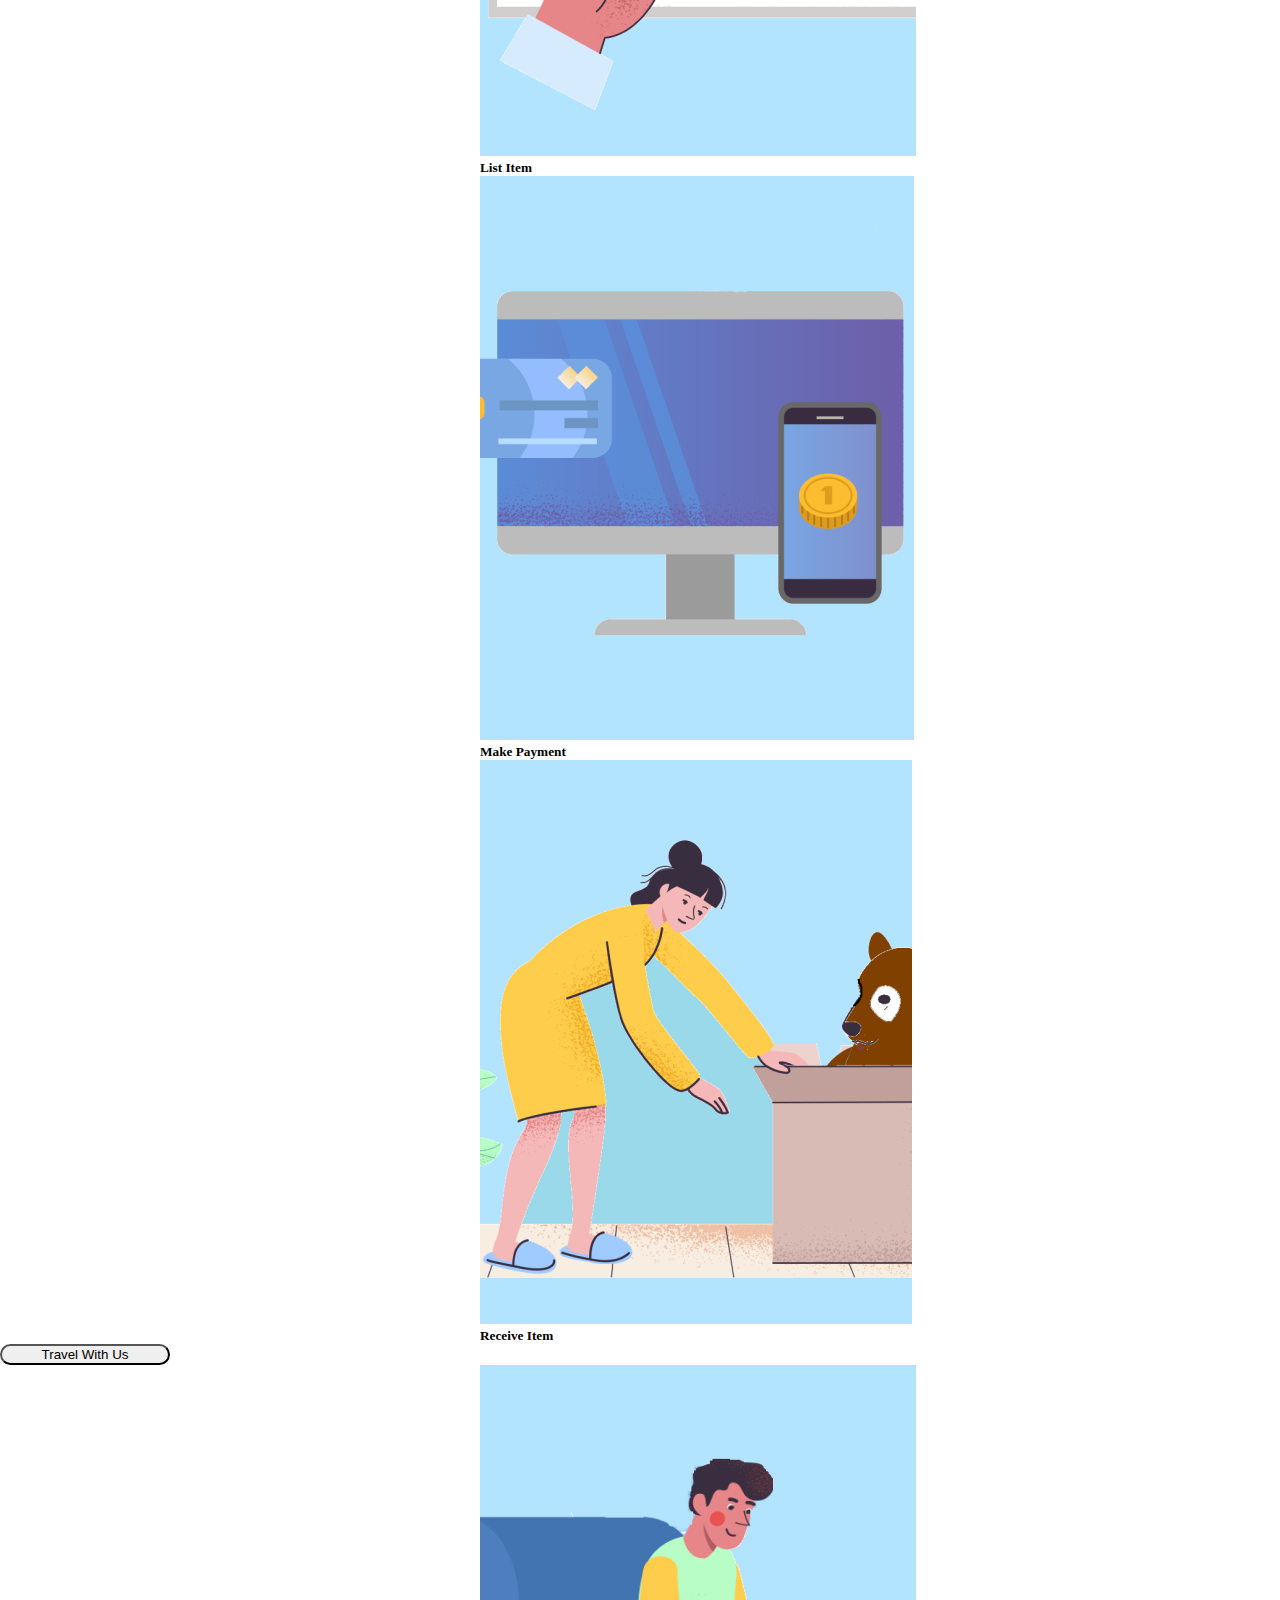
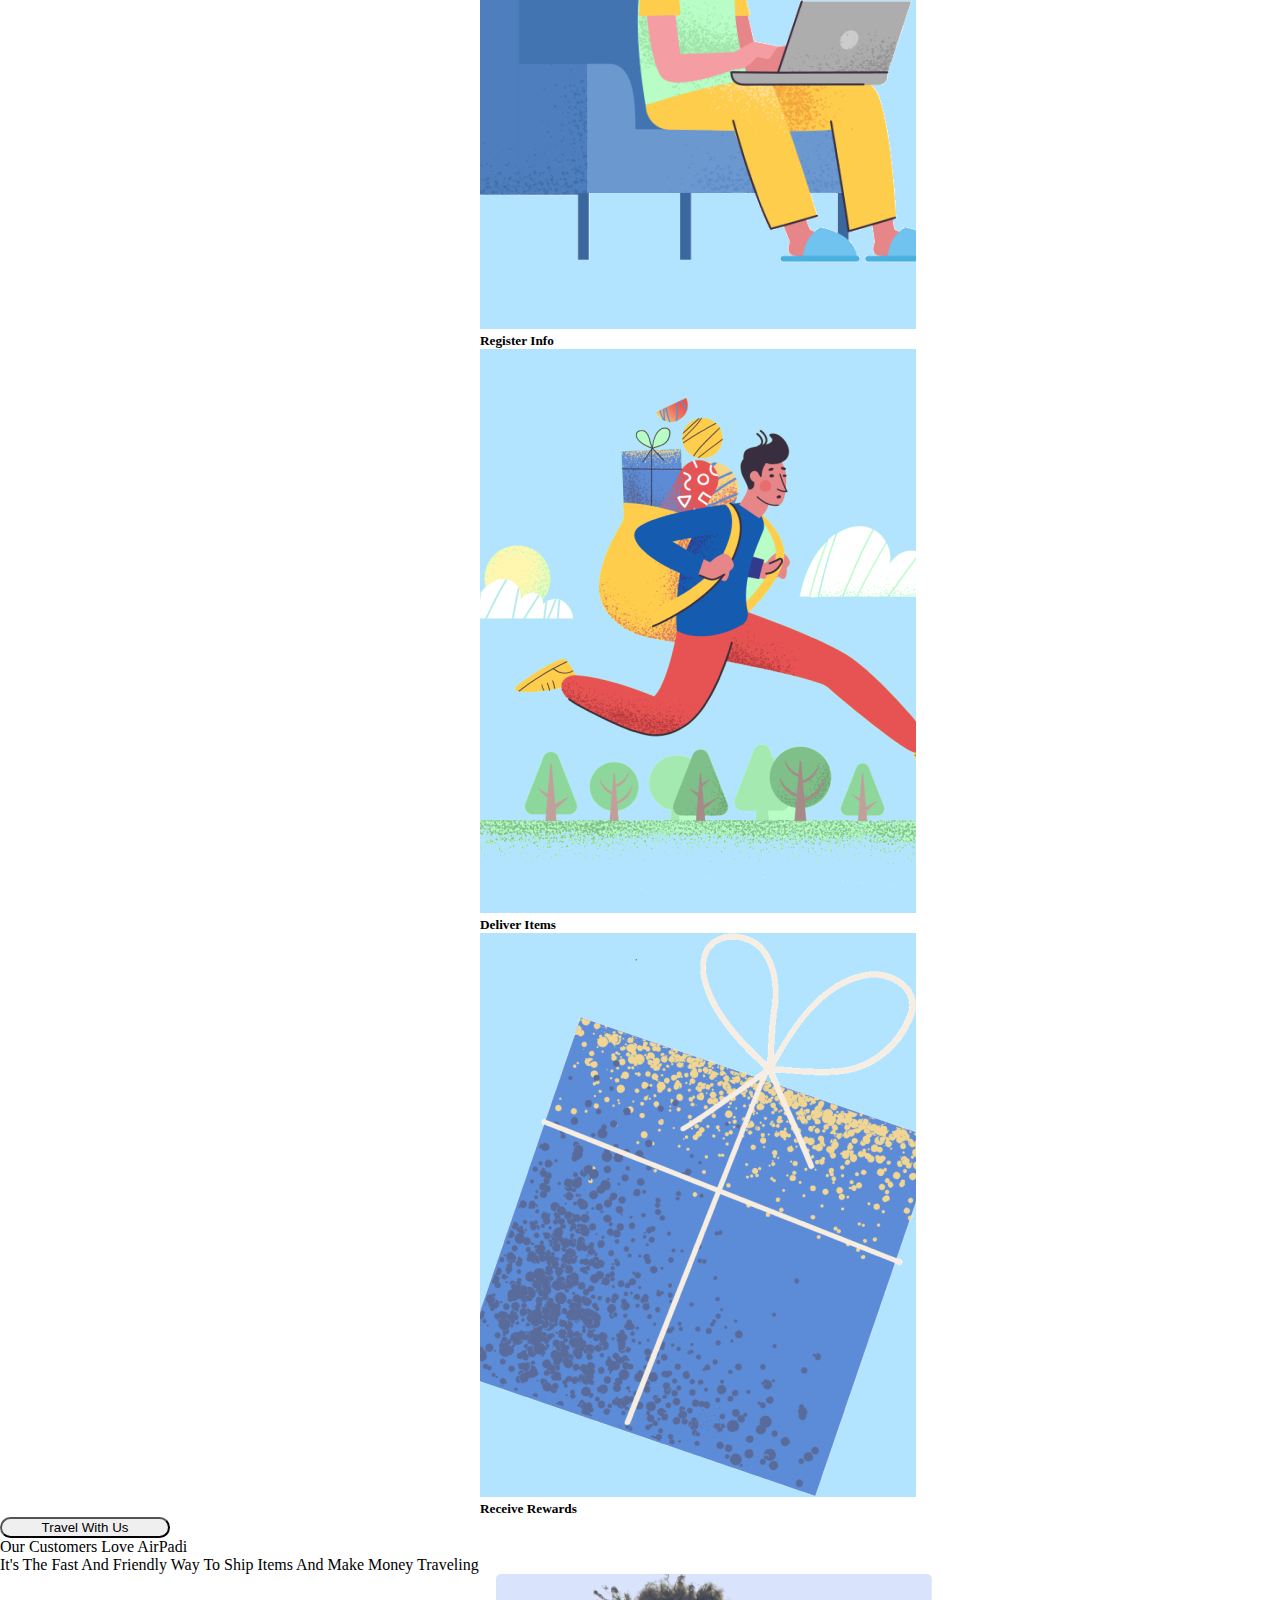
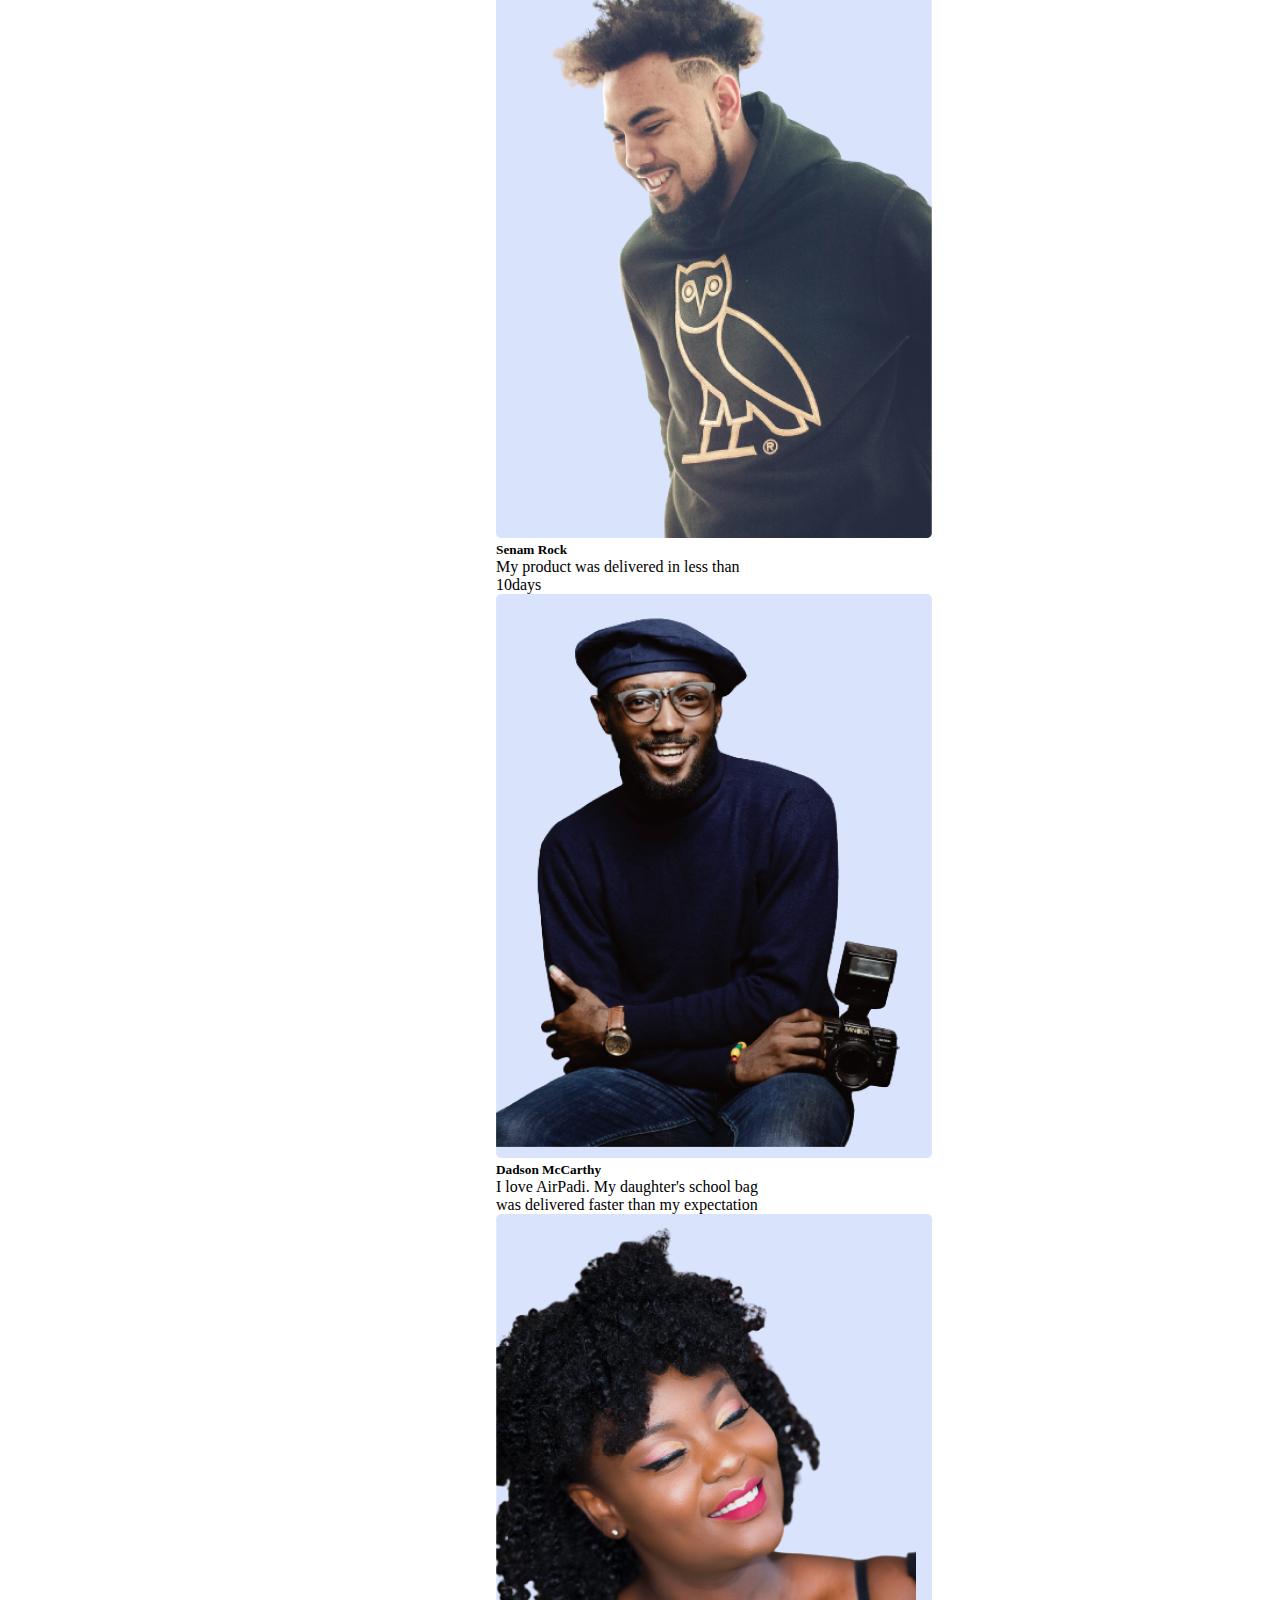
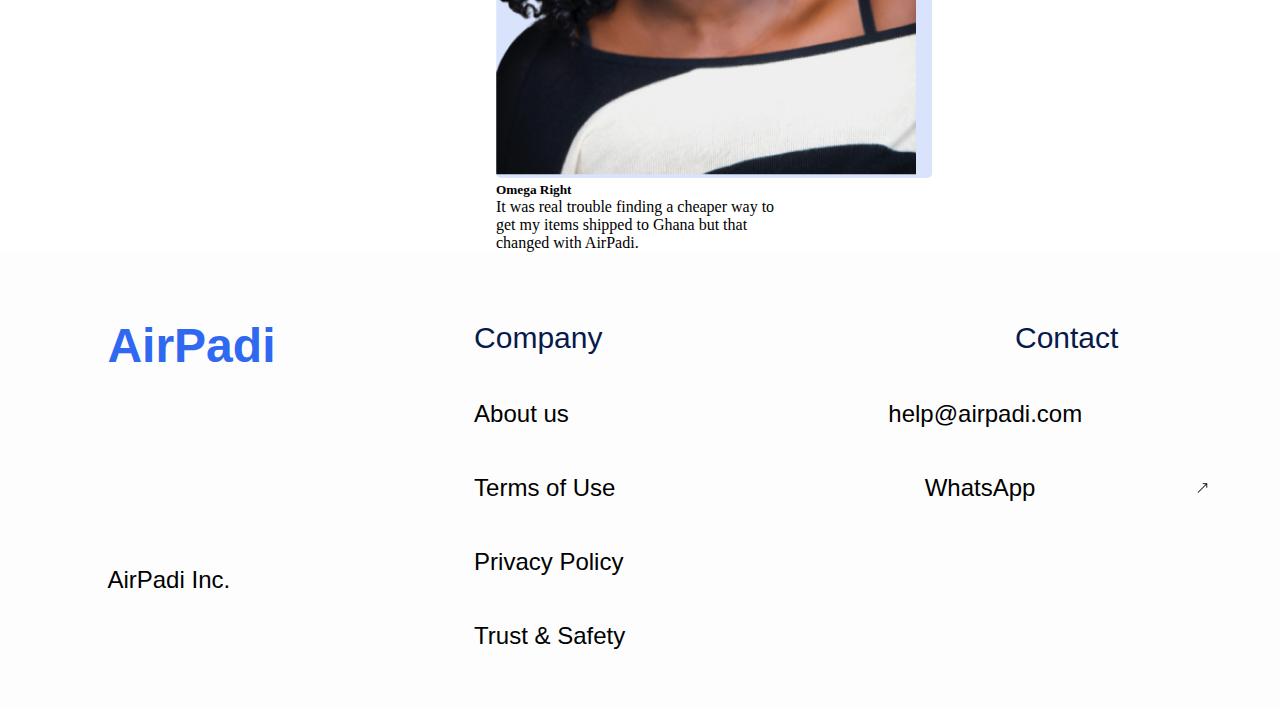
==== commit 47875de3: "feat: linked two pages" ====
--- a/index.html
+++ b/index.html
@@ -1,166 +1,208 @@
 <!DOCTYPE html>
 <html lang="en">
-<head>
-    <meta charset="UTF-8">
-    <meta http-equiv="X-UA-Compatible" content="IE=edge">
-    <meta name="viewport" content="width=device-width, initial-scale=1.0">
+  <head>
+    <meta charset="UTF-8" />
+    <meta http-equiv="X-UA-Compatible" content="IE=edge" />
+    <meta name="viewport" content="width=device-width, initial-scale=1.0" />
     <!-- bootstrap css  -->
-    <link href="https://cdn.jsdelivr.net/npm/bootstrap@5.1.3/dist/css/bootstrap.min.css" rel="stylesheet" integrity="sha384-1BmE4kWBq78iYhFldvKuhfTAU6auU8tT94WrHftjDbrCEXSU1oBoqyl2QvZ6jIW3" crossorigin="anonymous">
+    <link
+      href="https://cdn.jsdelivr.net/npm/bootstrap@5.1.3/dist/css/bootstrap.min.css"
+      rel="stylesheet"
+      integrity="sha384-1BmE4kWBq78iYhFldvKuhfTAU6auU8tT94WrHftjDbrCEXSU1oBoqyl2QvZ6jIW3"
+      crossorigin="anonymous"
+    />
 
     <!-- custom css -->
-    <link rel="stylesheet" href="css/main.css">
+    <link rel="stylesheet" href="css/main.css" />
     <title>Airpadi Incorporation</title>
-</head>
-<body>
+  </head>
+  <body>
     <header class="d-flex flex-wrap justify-content-center py-5 mb-4">
-        <a href="#" class=" text-primary d-flex align-items-center mb-3 mb-md-0 me-md-auto text-dark text-decoration-none">
-          
-          <span class="text-primary h4 fs-2">AirPadi</span>
-        </a>
-  
-        <ul class="nav nav-pills">
-          <li class="nav-item text-primary"><a href="#" class="nav-link" aria-current="page">How It Works</a></li>
-          <li class="nav-item"><a href="#" class="nav-link">Testimonials</a></li>
-          <li class="nav-item"><a href="#" class="nav-link">FAQs</a></li>
-          <li class="nav-item"><a href="#" class="nav-link">Contact</a></li>
-          <li class="nav-item"><a href="#" class="nav-link">About Us</a></li>
-        </ul>
-      </header>
-
-      <div class="container-fluid site-banner col col-md-12 col-sm-10">
-          <p class="banner-text">SHOP. TRAVEL. CONNECT</p>
-          <p class="h5">Build new connections traveling with AirPadi</p>
-          <button type="button" class="btn btn-lg btn-primary">Shopper</button>
-          <button  type="button" class="btn btn-lg btn-secondary">Traveler</button>
-  
-      </div>
-
-      <div class="container-fluid bg-secondary nustyl">
+      <a
+        href="#"
+        class="text-primary d-flex align-items-center mb-3 mb-md-0 me-md-auto text-dark text-decoration-none"
+      >
+        <span class="text-primary h4 fs-2">AirPadi</span>
+      </a>
+
+      <ul class="nav nav-pills">
+        <li class="nav-item text-primary">
+          <a href="#" class="nav-link" aria-current="page">How It Works</a>
+        </li>
+        <li class="nav-item"><a href="#" class="nav-link">Testimonials</a></li>
+        <li class="nav-item"><a href="#" class="nav-link">FAQs</a></li>
+        <li class="nav-item"><a href="#" class="nav-link">Contact</a></li>
+        <li class="nav-item"><a href="#" class="nav-link">About Us</a></li>
+      </ul>
+    </header>
+
+    <div class="container-fluid site-banner col col-md-12 col-sm-10">
+      <p class="banner-text">SHOP. TRAVEL. CONNECT</p>
+      <p class="h5">Build new connections traveling with AirPadi</p>
+      <button type="button" class="btn btn-lg btn-primary">
+        <a href="shopper.html">Shopper</a>
+      </button>
+      <button type="button" class="btn btn-lg btn-secondary">
+        <a href="Traveler.html">Traveler</a>
+      </button>
+    </div>
+
+    <div class="container-fluid bg-secondary nustyl">
+      <div class="row">
+        <div class="col-6 left">
+          <p class="">
+            <b>Shop</b> with <br />
+            AirPadi
+          </p>
+        </div>
+        <div class="col-6 right">
+          <p class="">
+            <b>Travel</b> with <br />
+            AirPadi
+          </p>
+        </div>
+      </div>
+    </div>
+
+    <div class="container-fluid col shopper-traveler">
+      <p class="h4 text-dark text-center">How It Works</p>
+
+      <ul class="nav nav-pills mb-3" id="pills-tab" role="tablist">
+        <li class="nav-item" role="presentation">
+          <button
+            class="nav-link active"
+            id="pills-home-tab"
+            data-bs-toggle="pill"
+            data-bs-target="#pills-home"
+            type="button"
+            role="tab"
+            aria-controls="pills-home"
+            aria-selected="true"
+          >
+            For Shoppers
+          </button>
+        </li>
+        <li class="nav-item" role="presentation">
+          <button
+            class="nav-link"
+            id="pills-profile-tab"
+            data-bs-toggle="pill"
+            data-bs-target="#pills-profile"
+            type="button"
+            role="tab"
+            aria-controls="pills-profile"
+            aria-selected="false"
+          >
+            For Travelers
+          </button>
+        </li>
+      </ul>
+      <div class="tab-content" id="pills-tabContent">
+        <div
+          class="tab-pane fade show active"
+          id="pills-home"
+          role="tabpanel"
+          aria-labelledby="pills-home-tab"
+        >
           <div class="row">
-            
-                <div class="col-6  left">
-                    <p class=""> <b>Shop</b> with <br> AirPadi</p>
-                </div>
-                <div class="col-6 right">
-                    <p class=""> <b>Travel</b> with <br> AirPadi</p>  
-               
-            </div>
-          </div>
-      </div>
-
-      <div class="container-fluid col shopper-traveler">
-        <p class="h4 text-dark text-center ">How It Works</p>
-        
-        <ul class="nav nav-pills mb-3" id="pills-tab" role="tablist">
-            <li class="nav-item" role="presentation">
-              <button class="nav-link active" id="pills-home-tab" data-bs-toggle="pill" data-bs-target="#pills-home" type="button" role="tab" aria-controls="pills-home" aria-selected="true">For Shoppers</button>
-            </li>
-            <li class="nav-item" role="presentation">
-              <button class="nav-link" id="pills-profile-tab" data-bs-toggle="pill" data-bs-target="#pills-profile" type="button" role="tab" aria-controls="pills-profile" aria-selected="false">
-                For Travelers
+            <div class="card" style="width: 20rem">
+              <img src="./images/object1.png" class="card-img-top" alt="..." />
+              <div class="card-body">
+                <h5 class="card-title">List Item</h5>
+              </div>
+            </div>
+            <div class="card" style="width: 20rem">
+              <img src="./images/object2.png" class="card-img-top" alt="..." />
+              <div class="card-body">
+                <h5 class="card-title">Make Payment</h5>
+              </div>
+            </div>
+            <div class="card" style="width: 20rem">
+              <img src="./images/object3.png" class="card-img-top" alt="..." />
+              <div class="card-body">
+                <h5 class="card-title">Receive Item</h5>
+              </div>
+            </div>
+            <div class="text-center py-5">
+              <button class="btn bg-primary text-white text-center">
+                Travel With Us
               </button>
-            </li>
-            
-          </ul>
-          <div class="tab-content" id="pills-tabContent">
-            <div class="tab-pane fade show active" id="pills-home" role="tabpanel" aria-labelledby="pills-home-tab">
-                <div class="row ">
-                    <div class="card" style="width: 20rem;">
-                        <img src="./images/object1.png" class="card-img-top" alt="...">
-                        <div class="card-body">
-                          <h5 class="card-title">List Item</h5>
-                          
-                        </div>
-                      </div>
-                      <div class="card" style="width: 20rem;">
-                        <img src="./images/object2.png" class="card-img-top" alt="...">
-                        <div class="card-body">
-                          <h5 class="card-title">Make Payment</h5>
-                          
-                        </div>
-                      </div>
-                      <div class="card" style="width: 20rem;">
-                        <img src="./images/object3.png" class="card-img-top" alt="...">
-                        <div class="card-body">
-                          <h5 class="card-title">Receive Item</h5>
-                          
-                        </div>
-                        
-                      </div>
-                      <div class="text-center py-5">
-                        <button class=" btn bg-primary text-white text-center">Travel With Us</button>
-                    </div>
-
-
-                </div>
-            </div>
-            <div class="tab-pane fade" id="pills-profile" role="tabpanel" aria-labelledby="pills-profile-tab">
-                <div class="row ">
-                    <div class="card" style="width: 20rem;">
-                        <img src="./images/object4.png" class="card-img-top" alt="...">
-                        <div class="card-body">
-                          <h5 class="card-title">Register Info</h5>
-                          
-                        </div>
-                      </div>
-                      <div class="card" style="width: 20rem;">
-                        <img src="./images/object5.png" class="card-img-top" alt="...">
-                        <div class="card-body">
-                          <h5 class="card-title">Deliver Items</h5>
-                          
-                        </div>
-                      </div>
-                      <div class="card" style="width: 20rem;">
-                        <img src="./images/object6.png" class="card-img-top" alt="...">
-                        <div class="card-body">
-                          <h5 class="card-title">Receive Rewards</h5>
-                          
-                        </div>
-                      </div>
-                      <div class="text-center">
-                          <button class=" btn bg-primary text-white text-center">Travel With Us</button>
-                      </div>
-
-
-
-                </div>
-            </div>
-            
-          </div>
-
-    </div>
-
+            </div>
+          </div>
+        </div>
+        <div
+          class="tab-pane fade"
+          id="pills-profile"
+          role="tabpanel"
+          aria-labelledby="pills-profile-tab"
+        >
+          <div class="row">
+            <div class="card" style="width: 20rem">
+              <img src="./images/object4.png" class="card-img-top" alt="..." />
+              <div class="card-body">
+                <h5 class="card-title">Register Info</h5>
+              </div>
+            </div>
+            <div class="card" style="width: 20rem">
+              <img src="./images/object5.png" class="card-img-top" alt="..." />
+              <div class="card-body">
+                <h5 class="card-title">Deliver Items</h5>
+              </div>
+            </div>
+            <div class="card" style="width: 20rem">
+              <img src="./images/object6.png" class="card-img-top" alt="..." />
+              <div class="card-body">
+                <h5 class="card-title">Receive Rewards</h5>
+              </div>
+            </div>
+            <div class="text-center">
+              <button class="btn bg-primary text-white text-center">
+                Travel With Us
+              </button>
+            </div>
+          </div>
+        </div>
+      </div>
+    </div>
 
     <!-- customer success -->
     <div class="container-fluid text-center">
-        <p class="h3">Our Customers Love AirPadi</p>
-        <p>It's The Fast And Friendly Way To Ship Items And Make Money Traveling</p>
-
-          <div class="row">
-            <div class="card" style="width: 18rem;">
-                <img src="./images/customer1.png" class="card-img-top" alt="...">
-                <div class="card-body">
-                  <h5 class="card-title">Senam Rock</h5>
-                  <p class="card-text">My product was delivered in less than 10days</p>
-                </div>
-              </div>
-              <div class="card" style="width: 18rem;">
-                <img src="./images/customer2.png" class="card-img-top" alt="...">
-                <div class="card-body">
-                  <h5 class="card-title">Dadson McCarthy</h5>
-                  <p class="card-text">I love AirPadi. My daughter's school bag was delivered faster than my expectation</p>
-                </div>
-              </div>
-              <div class="card" style="width: 18rem;">
-                <img src="./images/cusomter3.png" class="card-img-top" alt="...">
-                <div class="card-body">
-                  <h5 class="card-title">Omega Right</h5>
-                  <p class="card-text">It was real trouble finding a cheaper way to get my items shipped to Ghana but that changed with AirPadi.</p>
-                </div>
-              </div>
-
-          </div>
-
+      <p class="h3">Our Customers Love AirPadi</p>
+      <p>
+        It's The Fast And Friendly Way To Ship Items And Make Money Traveling
+      </p>
+
+      <div class="row">
+        <div class="card" style="width: 18rem">
+          <img src="./images/customer1.png" class="card-img-top" alt="..." />
+          <div class="card-body">
+            <h5 class="card-title">Senam Rock</h5>
+            <p class="card-text">
+              My product was delivered in less than 10days
+            </p>
+          </div>
+        </div>
+        <div class="card" style="width: 18rem">
+          <img src="./images/customer2.png" class="card-img-top" alt="..." />
+          <div class="card-body">
+            <h5 class="card-title">Dadson McCarthy</h5>
+            <p class="card-text">
+              I love AirPadi. My daughter's school bag was delivered faster than
+              my expectation
+            </p>
+          </div>
+        </div>
+        <div class="card" style="width: 18rem">
+          <img src="./images/cusomter3.png" class="card-img-top" alt="..." />
+          <div class="card-body">
+            <h5 class="card-title">Omega Right</h5>
+            <p class="card-text">
+              It was real trouble finding a cheaper way to get my items shipped
+              to Ghana but that changed with AirPadi.
+            </p>
+          </div>
+        </div>
+      </div>
     </div>
     <section class="traveler-section5__section5 layout">
       <div class="traveler-section5__section5-item">
@@ -173,9 +215,7 @@
         <article class="traveler-section5__content-box1 layout">
           <h1 class="traveler-section5__big-title layout">Company</h1>
           <h2 class="traveler-section5__medium-title layout1">About us</h2>
-          <h2 class="traveler-section5__medium-title layout2">
-            Terms of Use
-          </h2>
+          <h2 class="traveler-section5__medium-title layout2">Terms of Use</h2>
           <h2 class="traveler-section5__medium-title layout3">
             Privacy Policy
           </h2>
@@ -192,13 +232,13 @@
               help@airpadi.com
             </h2>
             <div class="traveler-section5__flex11 layout">
-              <h2 class="traveler-section5__medium-title layout6">
-                WhatsApp
-              </h2>
+              <h2 class="traveler-section5__medium-title layout6">WhatsApp</h2>
               <div class="traveler-section5__flex11-spacer"></div>
               <div class="traveler-section5__flex11-item">
                 <div
-                  style="background:url(assets/f7b6e9cb1cbb2bb3c8b0353459518aa8.png)"
+                  style="
+                    background: url(assets/f7b6e9cb1cbb2bb3c8b0353459518aa8.png);
+                  "
                   class="traveler-section5__image layout"
                 ></div>
               </div>
@@ -208,11 +248,10 @@
       </div>
     </section>
 
-
-
-
-
-
-    <script src="https://cdn.jsdelivr.net/npm/bootstrap@5.1.3/dist/js/bootstrap.bundle.min.js" integrity="sha384-ka7Sk0Gln4gmtz2MlQnikT1wXgYsOg+OMhuP+IlRH9sENBO0LRn5q+8nbTov4+1p" crossorigin="anonymous"></script>    
-</body>
-</html>+    <script
+      src="https://cdn.jsdelivr.net/npm/bootstrap@5.1.3/dist/js/bootstrap.bundle.min.js"
+      integrity="sha384-ka7Sk0Gln4gmtz2MlQnikT1wXgYsOg+OMhuP+IlRH9sENBO0LRn5q+8nbTov4+1p"
+      crossorigin="anonymous"
+    ></script>
+  </body>
+</html>
--- a/css/main.css
+++ b/css/main.css
@@ -1,300 +1,319 @@
-*{
-    margin: 0  auto;
-    
-    
-}
-
-
-li{
-    
-    list-style-type: none;
-}
-
-.nav-link{
-    color: #000000;
-    font-size: 17;
-}
-
-.site-banner{
-    padding-top: 15%;
-    padding-left: 3%;
-    font-weight: bolder;
-    font-size: 50px;
-    /* border: 2px solid salmon; */
-    height: 80vh;
-    background-image: url("../images/site-banner11.png");
-    background-size: 90%;
-    background-position: right;
-    background-repeat: no-repeat;
-    
-
-}
-
-.site-banner-shopper{
-    padding-top: 5%;
-    font-size: 40px;
-    font-weight: bold;
-}
-.nustyl{
-    /* height: 80vh; */
-    /* font-size: 39px; */
-}
-.right{
-    color: #fff;
-    padding-left: 10%;
-    font-size: 40px;
-    padding-top: 15%;
-    height: 70vh;
-    background-color: #2F68F1;
-    background-image: url("../images/right.png");
-    background-position: right;
-    background-repeat: no-repeat;
-    background-size: 60%;
-    
-}
-.left{
-    
-    padding-left: 10%;
-    font-size: 40px;
-    padding-top: 15%;
-    height: 70vh;
-    background-color: #D9E3FC;
-    background-image: url("../images/left.png");
-    background-position: right;
-    background-repeat: no-repeat;
-    background-size: 65%;
-
-}
-
-.shopper-traveler{
-    padding-top: 3%;
-}
-
-.btn{
-    border-radius: 30px;
-    width: 170px;
-}
-
-.card{
-    border: none;
-}
-
-.search{
-    padding-top: 5%;
-    margin: 5%;
-    /* padding-left: 5%; */
-}
-
-.submit{
-    border-radius: 5%;
-    
-}
-
-.ad-center{
-    padding-top: 4%;
-    
-    background-color: #D9E3FC;
-    height: 80vh;
-}
-.shopper-right{
-    padding-top: 12%;
-
-}
-
-.secured-payment{
-    padding-top: 12%;
-    padding-left: 5%;
-}
-
-a{
-    text-decoration: none;
-    font-size: 20px;
+* {
+  margin: 0 auto;
+}
+
+li {
+  list-style-type: none;
+}
+
+.nav-link {
+  color: #000000;
+  font-size: 17;
+}
+
+.site-banner {
+  padding-top: 15%;
+  padding-left: 3%;
+  font-weight: bolder;
+  font-size: 50px;
+  /* border: 2px solid salmon; */
+  height: 80vh;
+  background-image: url("../images/site-banner11.png");
+  background-size: 90%;
+  background-position: right;
+  background-repeat: no-repeat;
+}
+
+.site-banner-shopper {
+  padding-top: 5%;
+  font-size: 40px;
+  font-weight: bold;
+}
+.nustyl {
+  /* height: 80vh; */
+  /* font-size: 39px; */
+}
+.right {
+  color: #fff;
+  padding-left: 10%;
+  font-size: 40px;
+  padding-top: 15%;
+  height: 70vh;
+  background-color: #2f68f1;
+  background-image: url("../images/right.png");
+  background-position: right;
+  background-repeat: no-repeat;
+  background-size: 60%;
+}
+.left {
+  padding-left: 10%;
+  font-size: 40px;
+  padding-top: 15%;
+  height: 70vh;
+  background-color: #d9e3fc;
+  background-image: url("../images/left.png");
+  background-position: right;
+  background-repeat: no-repeat;
+  background-size: 65%;
+}
+
+.shopper-traveler {
+  padding-top: 3%;
+}
+
+.btn {
+  border-radius: 30px;
+  width: 170px;
+}
+
+.card {
+  border: none;
+}
+
+.search {
+  padding-top: 5%;
+  margin: 5%;
+  /* padding-left: 5%; */
+}
+
+.submit {
+  border-radius: 5%;
+}
+
+.ad-center {
+  padding-top: 4%;
+
+  background-color: #d9e3fc;
+  height: 80vh;
+}
+.shopper-right {
+  padding-top: 12%;
+}
+
+.secured-payment {
+  padding-top: 12%;
+  padding-left: 5%;
+}
+
+a {
+  text-decoration: none;
+  font-size: 20px;
+  color: #fff;
 }
 .traveler-section5__section5 {
-    display: flex; }
-  
-  .traveler-section5__section5.layout {
-    position: relative;
-    height: -webkit-min-content;
-    height: -moz-min-content;
-    height: min-content; }
-  
-  .traveler-section5__section5-item {
-    display: flex;
-    flex-direction: column;
-    position: relative;
-    flex: 1 1 576px; }
-  
-  .traveler-section5__content-box2 {
-    display: flex;
-    flex-direction: column;
-    background-color: #fdfdfd; }
-  
-  .traveler-section5__content-box2.layout {
-    position: relative;
-    height: -webkit-min-content;
-    height: -moz-min-content;
-    height: min-content;
-    margin: 1px 0px 0px; }
-  
-  .traveler-section5__hero-title {
-    display: flex;
-    align-items: center;
-    font: 700 48px/0.85 "Gotham", Helvetica, Arial, serif;
-    color: #2f68f1;
-    letter-spacing: 0px; }
-  
-  .traveler-section5__hero-title.layout {
-    position: relative;
-    height: -webkit-min-content;
-    height: -moz-min-content;
-    height: min-content;
-    width: 49.65%;
-    margin: 73px auto 0px; }
-  
-  .traveler-section5__medium-title {
-    display: flex;
-    align-items: center;
-    font: 300 24px/1.7 "Gotham", Helvetica, Arial, serif;
-    color: black;
-    letter-spacing: 0px; }
-  
-  .traveler-section5__medium-title.layout {
-    position: relative;
-    height: -webkit-min-content;
-    height: -moz-min-content;
-    height: min-content;
-    width: 49.65%;
-    margin: 193px auto 108px; }
-  
-  .traveler-section5__content-box1 {
-    display: flex;
-    flex-direction: column;
-    background-color: #fdfdfd; }
-  
-  .traveler-section5__content-box1.layout {
-    position: relative;
-    height: -webkit-min-content;
-    height: -moz-min-content;
-    height: min-content;
-    margin: 1px 0px 0px; }
-  
-  .traveler-section5__big-title {
-    display: flex;
-    align-items: center;
-    font: 500 30px/1.36 "Gotham", Helvetica, Arial, serif;
-    color: #061a4b;
-    letter-spacing: 0px; }
-  
-  .traveler-section5__big-title.layout {
-    position: relative;
-    height: -webkit-min-content;
-    height: -moz-min-content;
-    height: min-content;
-    width: 77.78%;
-    margin: 65px auto 0px; }
-  
-  .traveler-section5__medium-title.layout1 {
-    position: relative;
-    height: -webkit-min-content;
-    height: -moz-min-content;
-    height: min-content;
-    width: 77.78%;
-    margin: 35px auto 0px; }
-  
-  .traveler-section5__medium-title.layout2 {
-    position: relative;
-    height: -webkit-min-content;
-    height: -moz-min-content;
-    height: min-content;
-    width: 77.78%;
-    margin: 33px auto 0px; }
-  
-  .traveler-section5__medium-title.layout3 {
-    position: relative;
-    height: -webkit-min-content;
-    height: -moz-min-content;
-    height: min-content;
-    width: 77.78%;
-    margin: 33px auto 0px; }
-  
-  .traveler-section5__medium-title.layout4 {
-    position: relative;
-    height: -webkit-min-content;
-    height: -moz-min-content;
-    height: min-content;
-    width: 77.78%;
-    margin: 33px auto 52px; }
-  
-  .traveler-section5__cover-block7 {
-    display: flex;
-    flex-direction: column;
-    background-color: #fdfdfd; }
-  
-  .traveler-section5__cover-block7.layout {
-    position: relative;
-    height: -webkit-min-content;
-    height: -moz-min-content;
-    height: min-content;
-    margin: 1px 0px 0px; }
-  
-  .traveler-section5__flex10 {
-    display: flex;
-    flex-direction: column; }
-  
-  .traveler-section5__flex10.layout {
-    position: relative;
-    height: -webkit-min-content;
-    height: -moz-min-content;
-    height: min-content;
-    margin: 65px 35px; }
-  
-  .traveler-section5__big-title.layout1 {
-    position: relative;
-    height: -webkit-min-content;
-    height: -moz-min-content;
-    height: min-content; }
-  
-  .traveler-section5__medium-title.layout5 {
-    position: relative;
-    height: -webkit-min-content;
-    height: -moz-min-content;
-    height: min-content;
-    margin: 35px 0px 0px; }
-  
-  .traveler-section5__flex11 {
-    display: flex; }
-  
-  .traveler-section5__flex11.layout {
-    position: relative;
-    height: -webkit-min-content;
-    height: -moz-min-content;
-    height: min-content;
-    margin: 33px 0px 135px; }
-  
-  .traveler-section5__medium-title.layout6 {
-    position: relative;
-    flex: 0 0 auto;
-    height: -webkit-min-content;
-    height: -moz-min-content;
-    height: min-content; }
-  
-  .traveler-section5__flex11-spacer {
-    flex: 0 1 15px; }
-  
-  .traveler-section5__flex11-item {
-    display: flex;
-    flex-direction: column;
-    position: relative;
-    flex: 0 1 13px; }
-  
-  .traveler-section5__image {
-    background: var(--src) center center/contain no-repeat; }
-  
-  .traveler-section5__image.layout {
-    position: relative;
-    height: 14px;
-    width: 13px;
-    min-width: 13px;
-    margin: 13px 0px 14px; }
-
+  display: flex;
+}
+
+.traveler-section5__section5.layout {
+  position: relative;
+  height: -webkit-min-content;
+  height: -moz-min-content;
+  height: min-content;
+}
+
+.traveler-section5__section5-item {
+  display: flex;
+  flex-direction: column;
+  position: relative;
+  flex: 1 1 576px;
+}
+
+.traveler-section5__content-box2 {
+  display: flex;
+  flex-direction: column;
+  background-color: #fdfdfd;
+}
+
+.traveler-section5__content-box2.layout {
+  position: relative;
+  height: -webkit-min-content;
+  height: -moz-min-content;
+  height: min-content;
+  margin: 1px 0px 0px;
+}
+
+.traveler-section5__hero-title {
+  display: flex;
+  align-items: center;
+  font: 700 48px/0.85 "Gotham", Helvetica, Arial, serif;
+  color: #2f68f1;
+  letter-spacing: 0px;
+}
+
+.traveler-section5__hero-title.layout {
+  position: relative;
+  height: -webkit-min-content;
+  height: -moz-min-content;
+  height: min-content;
+  width: 49.65%;
+  margin: 73px auto 0px;
+}
+
+.traveler-section5__medium-title {
+  display: flex;
+  align-items: center;
+  font: 300 24px/1.7 "Gotham", Helvetica, Arial, serif;
+  color: black;
+  letter-spacing: 0px;
+}
+
+.traveler-section5__medium-title.layout {
+  position: relative;
+  height: -webkit-min-content;
+  height: -moz-min-content;
+  height: min-content;
+  width: 49.65%;
+  margin: 193px auto 108px;
+}
+
+.traveler-section5__content-box1 {
+  display: flex;
+  flex-direction: column;
+  background-color: #fdfdfd;
+}
+
+.traveler-section5__content-box1.layout {
+  position: relative;
+  height: -webkit-min-content;
+  height: -moz-min-content;
+  height: min-content;
+  margin: 1px 0px 0px;
+}
+
+.traveler-section5__big-title {
+  display: flex;
+  align-items: center;
+  font: 500 30px/1.36 "Gotham", Helvetica, Arial, serif;
+  color: #061a4b;
+  letter-spacing: 0px;
+}
+
+.traveler-section5__big-title.layout {
+  position: relative;
+  height: -webkit-min-content;
+  height: -moz-min-content;
+  height: min-content;
+  width: 77.78%;
+  margin: 65px auto 0px;
+}
+
+.traveler-section5__medium-title.layout1 {
+  position: relative;
+  height: -webkit-min-content;
+  height: -moz-min-content;
+  height: min-content;
+  width: 77.78%;
+  margin: 35px auto 0px;
+}
+
+.traveler-section5__medium-title.layout2 {
+  position: relative;
+  height: -webkit-min-content;
+  height: -moz-min-content;
+  height: min-content;
+  width: 77.78%;
+  margin: 33px auto 0px;
+}
+
+.traveler-section5__medium-title.layout3 {
+  position: relative;
+  height: -webkit-min-content;
+  height: -moz-min-content;
+  height: min-content;
+  width: 77.78%;
+  margin: 33px auto 0px;
+}
+
+.traveler-section5__medium-title.layout4 {
+  position: relative;
+  height: -webkit-min-content;
+  height: -moz-min-content;
+  height: min-content;
+  width: 77.78%;
+  margin: 33px auto 52px;
+}
+
+.traveler-section5__cover-block7 {
+  display: flex;
+  flex-direction: column;
+  background-color: #fdfdfd;
+}
+
+.traveler-section5__cover-block7.layout {
+  position: relative;
+  height: -webkit-min-content;
+  height: -moz-min-content;
+  height: min-content;
+  margin: 1px 0px 0px;
+}
+
+.traveler-section5__flex10 {
+  display: flex;
+  flex-direction: column;
+}
+
+.traveler-section5__flex10.layout {
+  position: relative;
+  height: -webkit-min-content;
+  height: -moz-min-content;
+  height: min-content;
+  margin: 65px 35px;
+}
+
+.traveler-section5__big-title.layout1 {
+  position: relative;
+  height: -webkit-min-content;
+  height: -moz-min-content;
+  height: min-content;
+}
+
+.traveler-section5__medium-title.layout5 {
+  position: relative;
+  height: -webkit-min-content;
+  height: -moz-min-content;
+  height: min-content;
+  margin: 35px 0px 0px;
+}
+
+.traveler-section5__flex11 {
+  display: flex;
+}
+
+.traveler-section5__flex11.layout {
+  position: relative;
+  height: -webkit-min-content;
+  height: -moz-min-content;
+  height: min-content;
+  margin: 33px 0px 135px;
+}
+
+.traveler-section5__medium-title.layout6 {
+  position: relative;
+  flex: 0 0 auto;
+  height: -webkit-min-content;
+  height: -moz-min-content;
+  height: min-content;
+}
+
+.traveler-section5__flex11-spacer {
+  flex: 0 1 15px;
+}
+
+.traveler-section5__flex11-item {
+  display: flex;
+  flex-direction: column;
+  position: relative;
+  flex: 0 1 13px;
+}
+
+.traveler-section5__image {
+  background: var(--src) center center/contain no-repeat;
+}
+
+.traveler-section5__image.layout {
+  position: relative;
+  height: 14px;
+  width: 13px;
+  min-width: 13px;
+  margin: 13px 0px 14px;
+}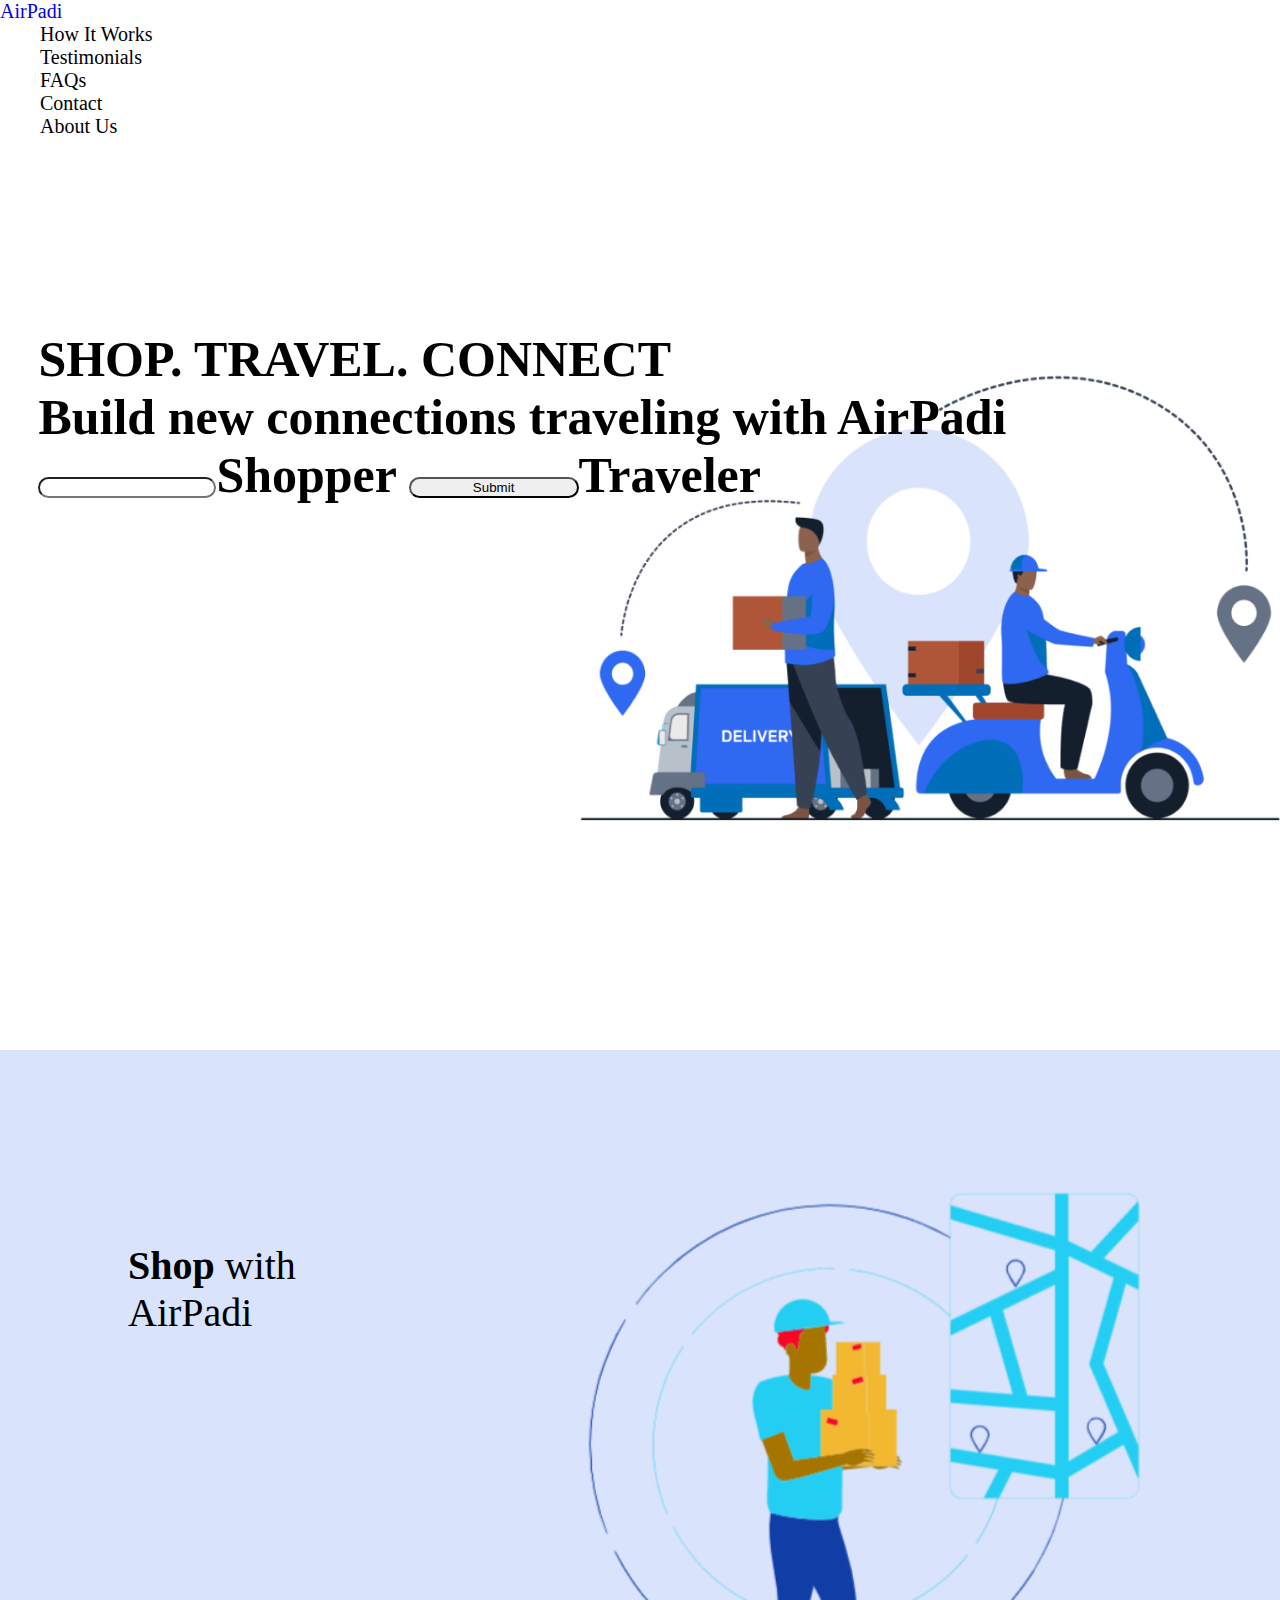
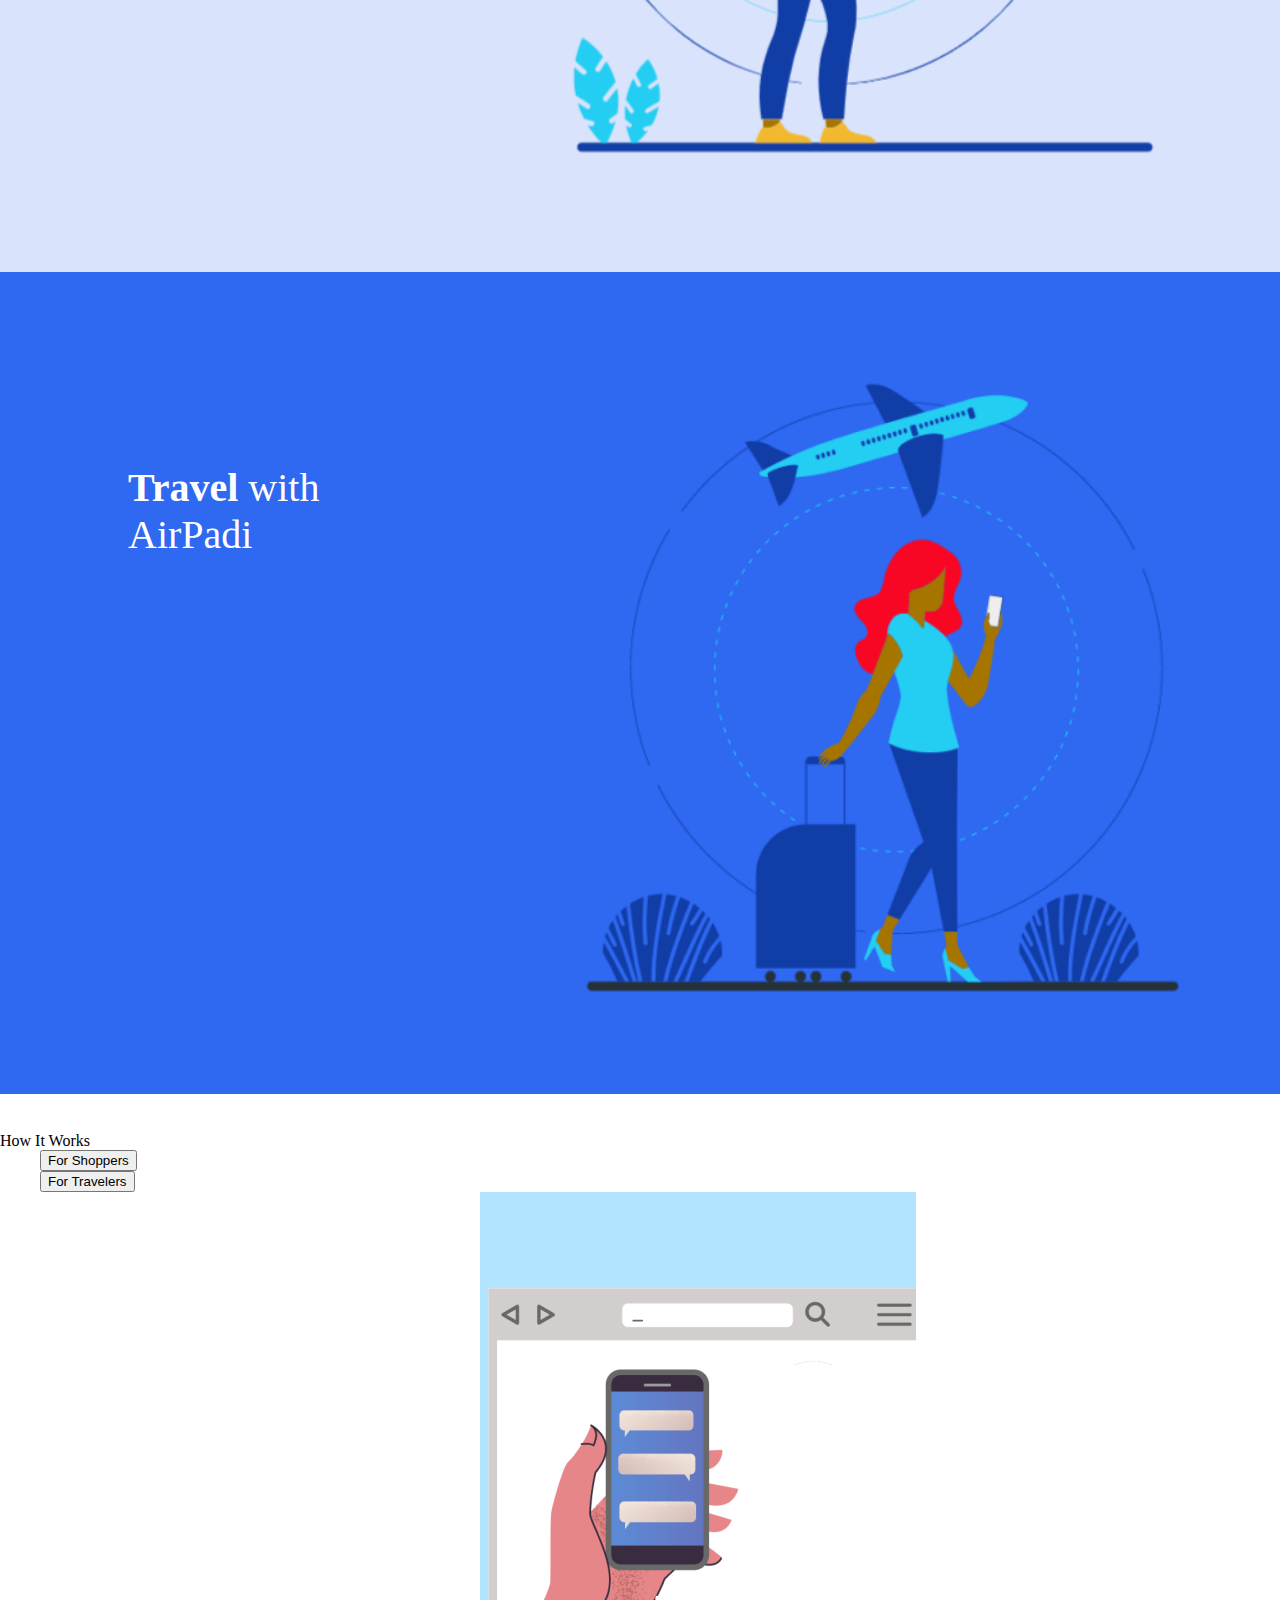
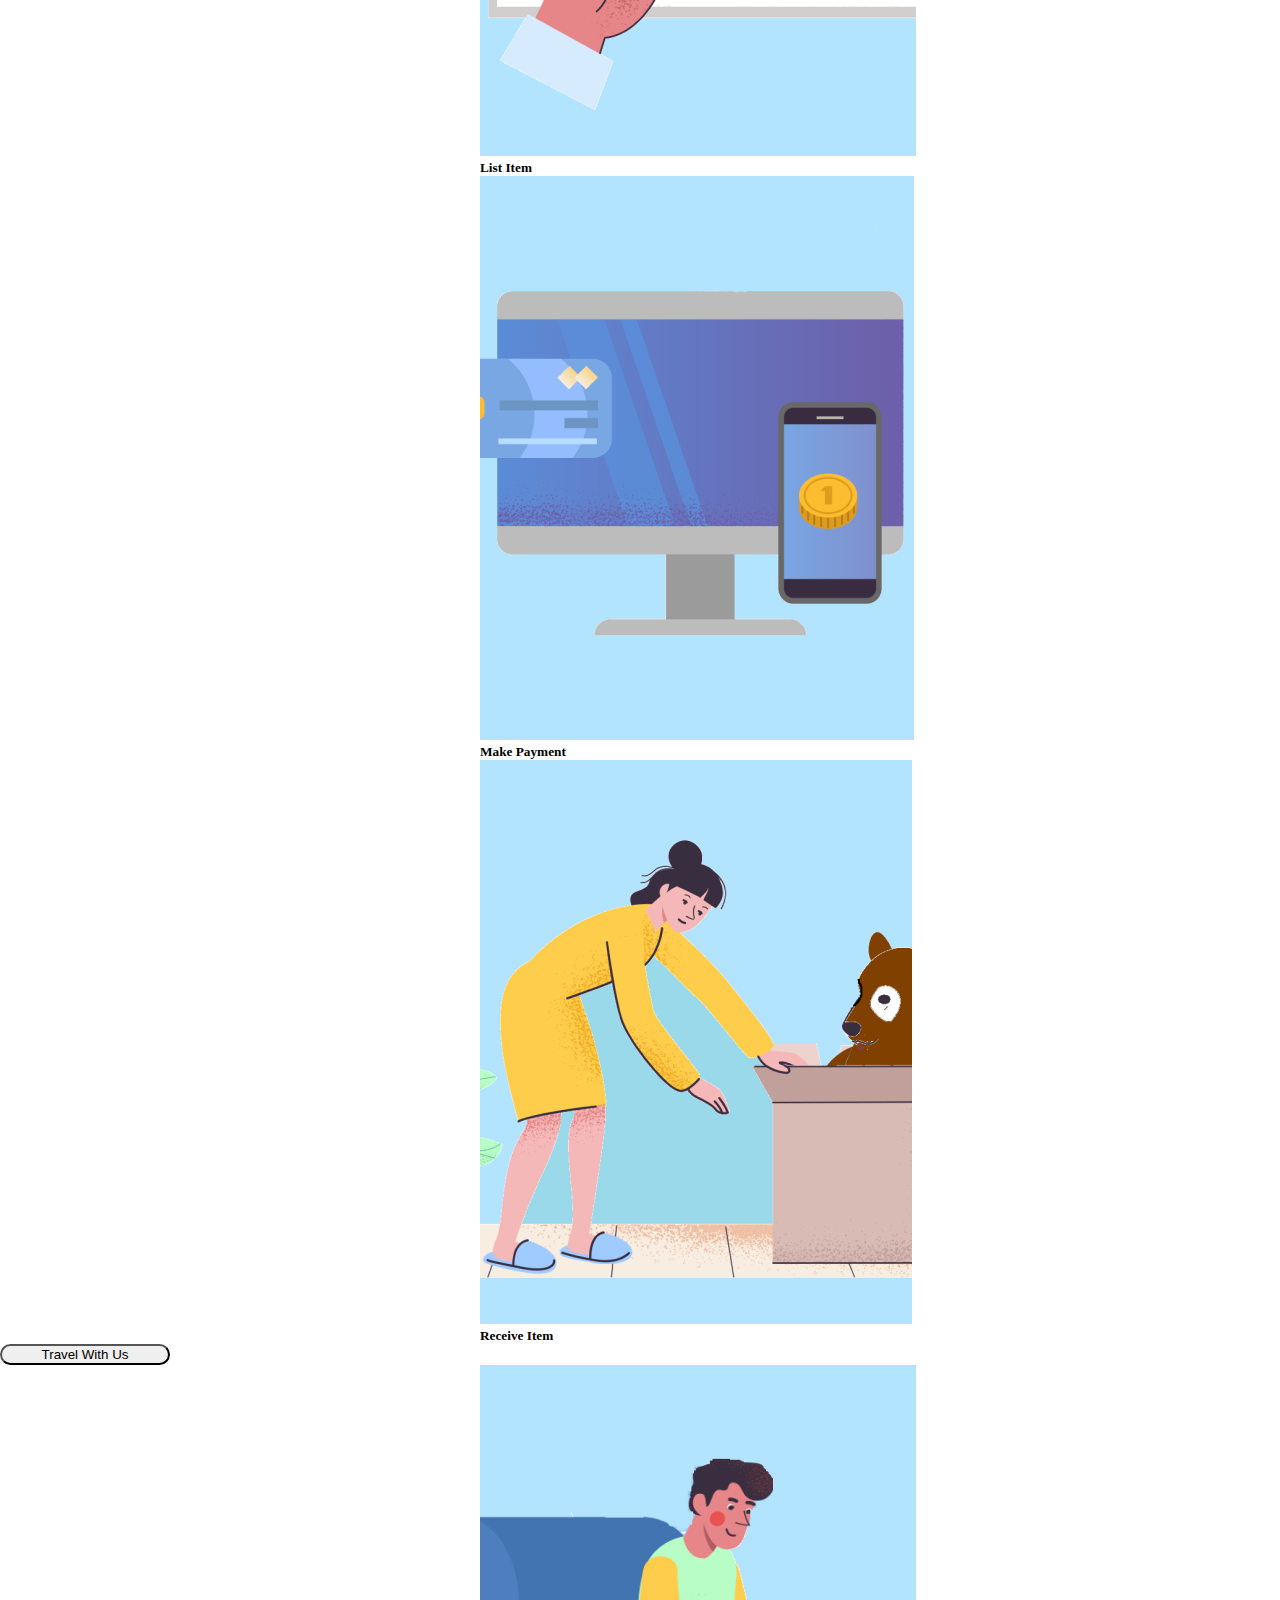
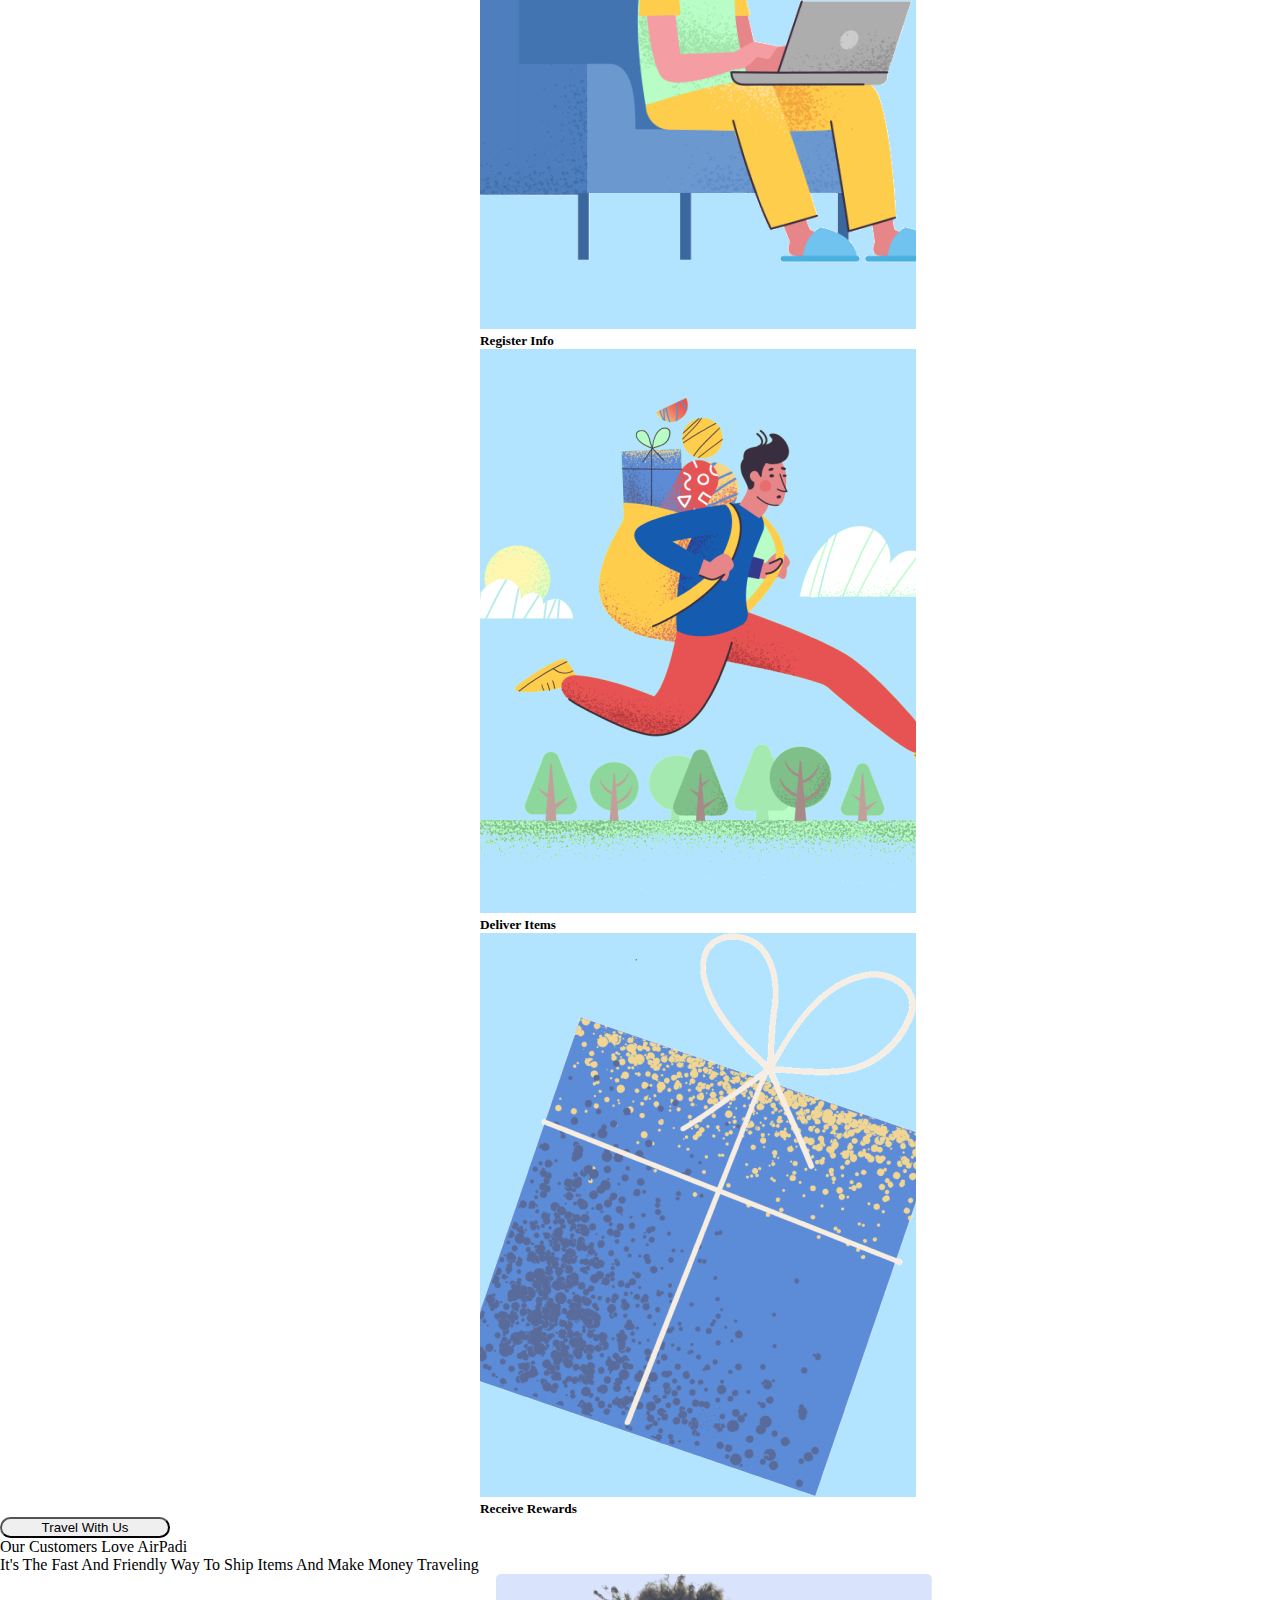
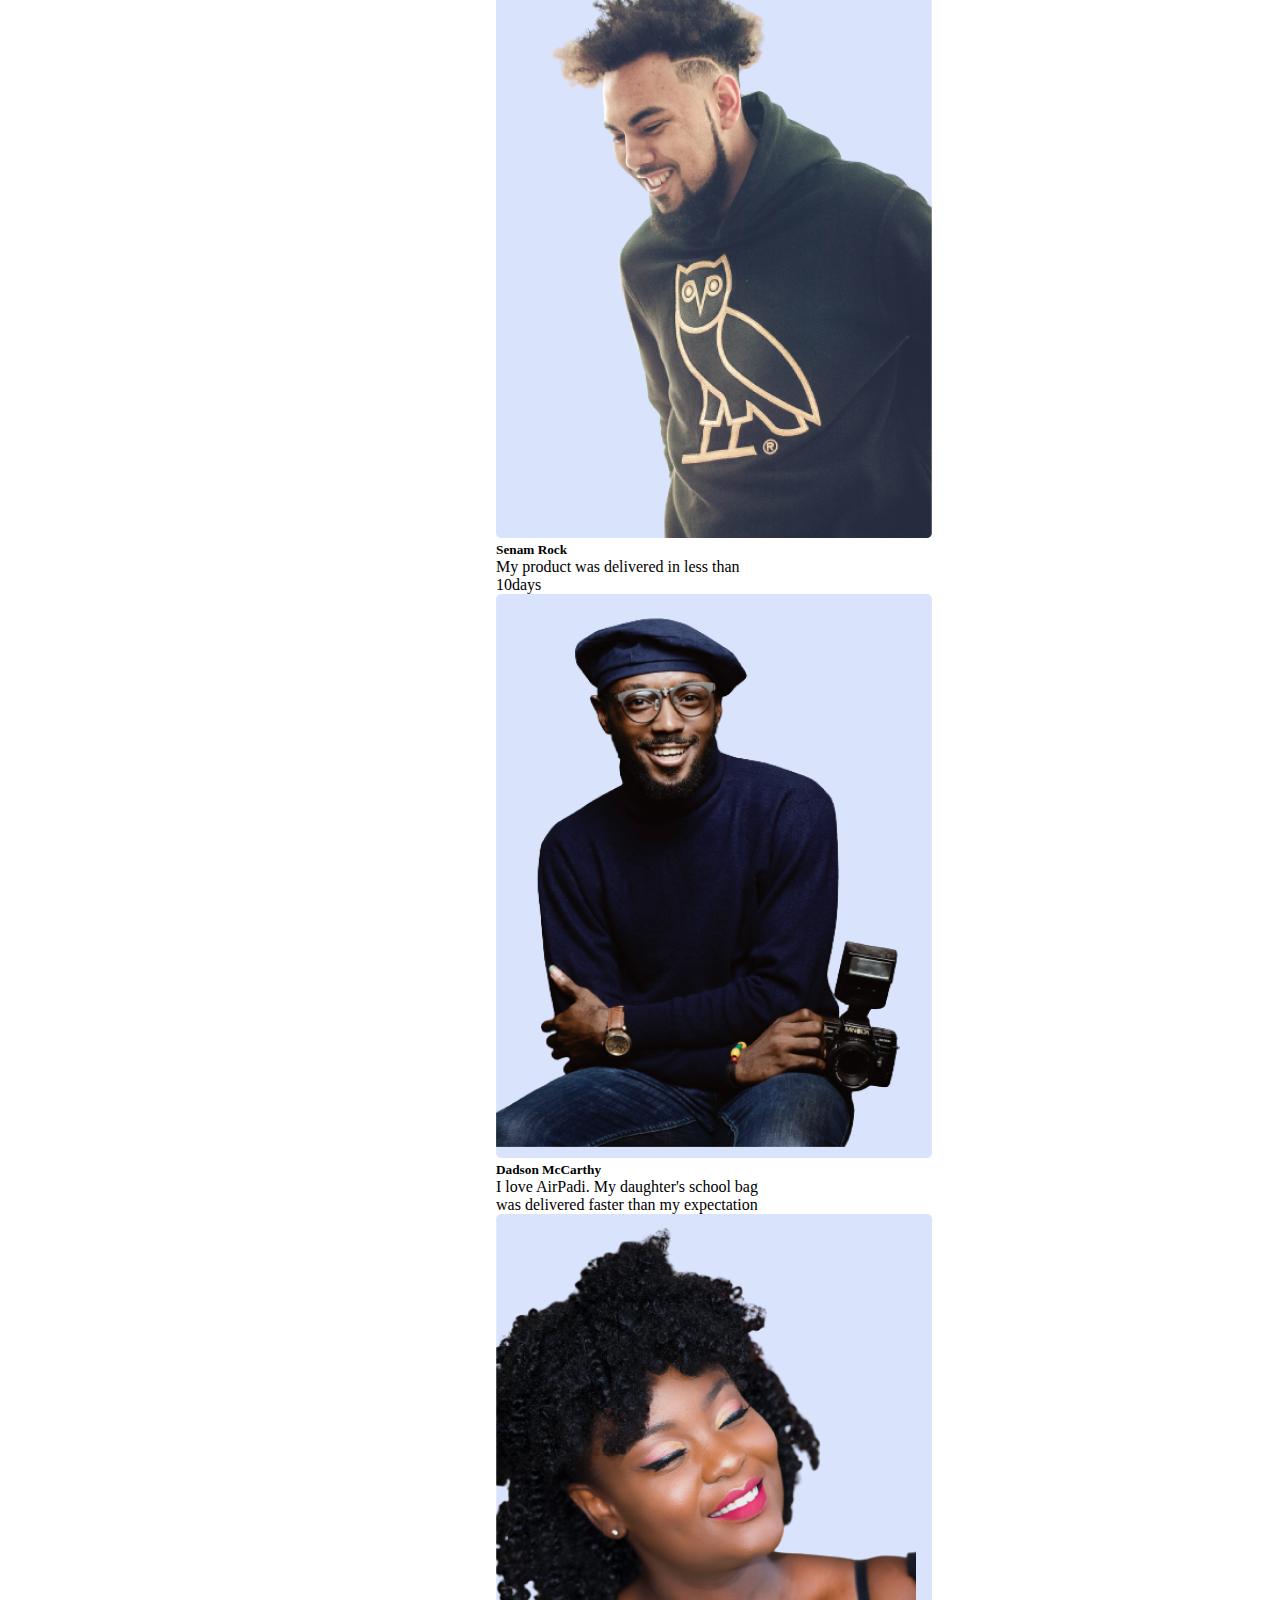
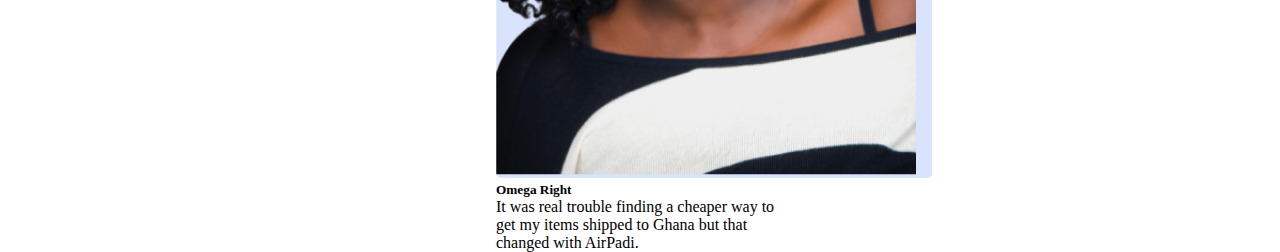
==== commit 4005f33d: "added images" ====
--- a/index.html
+++ b/index.html
@@ -1,257 +1,173 @@
 <!DOCTYPE html>
 <html lang="en">
-  <head>
-    <meta charset="UTF-8" />
-    <meta http-equiv="X-UA-Compatible" content="IE=edge" />
-    <meta name="viewport" content="width=device-width, initial-scale=1.0" />
+<head>
+    <meta charset="UTF-8">
+    <meta http-equiv="X-UA-Compatible" content="IE=edge">
+    <meta name="viewport" content="width=device-width, initial-scale=1.0">
     <!-- bootstrap css  -->
-    <link
-      href="https://cdn.jsdelivr.net/npm/bootstrap@5.1.3/dist/css/bootstrap.min.css"
-      rel="stylesheet"
-      integrity="sha384-1BmE4kWBq78iYhFldvKuhfTAU6auU8tT94WrHftjDbrCEXSU1oBoqyl2QvZ6jIW3"
-      crossorigin="anonymous"
-    />
+    <link href="https://cdn.jsdelivr.net/npm/bootstrap@5.1.3/dist/css/bootstrap.min.css" rel="stylesheet" integrity="sha384-1BmE4kWBq78iYhFldvKuhfTAU6auU8tT94WrHftjDbrCEXSU1oBoqyl2QvZ6jIW3" crossorigin="anonymous">
 
     <!-- custom css -->
-    <link rel="stylesheet" href="css/main.css" />
+    <link rel="stylesheet" href="css/main.css">
     <title>Airpadi Incorporation</title>
-  </head>
-  <body>
+</head>
+<body>
     <header class="d-flex flex-wrap justify-content-center py-5 mb-4">
-      <a
-        href="#"
-        class="text-primary d-flex align-items-center mb-3 mb-md-0 me-md-auto text-dark text-decoration-none"
-      >
-        <span class="text-primary h4 fs-2">AirPadi</span>
-      </a>
+        <a href="#" class=" text-primary d-flex align-items-center mb-3 mb-md-0 me-md-auto text-dark text-decoration-none">
+          
+          <span class="text-primary h4 fs-2">AirPadi</span>
+        </a>
+  
+        <ul class="nav nav-pills">
+          <li class="nav-item text-primary"><a href="#" class="nav-link" aria-current="page">How It Works</a></li>
+          <li class="nav-item"><a href="#" class="nav-link">Testimonials</a></li>
+          <li class="nav-item"><a href="#" class="nav-link">FAQs</a></li>
+          <li class="nav-item"><a href="#" class="nav-link">Contact</a></li>
+          <li class="nav-item"><a href="#" class="nav-link">About Us</a></li>
+        </ul>
+      </header>
 
-      <ul class="nav nav-pills">
-        <li class="nav-item text-primary">
-          <a href="#" class="nav-link" aria-current="page">How It Works</a>
-        </li>
-        <li class="nav-item"><a href="#" class="nav-link">Testimonials</a></li>
-        <li class="nav-item"><a href="#" class="nav-link">FAQs</a></li>
-        <li class="nav-item"><a href="#" class="nav-link">Contact</a></li>
-        <li class="nav-item"><a href="#" class="nav-link">About Us</a></li>
-      </ul>
-    </header>
+      <div class="container-fluid site-banner col col-md-12 col-sm-10">
+          <p class="banner-text">SHOP. TRAVEL. CONNECT</p>
+          <p class="h5">Build new connections traveling with AirPadi</p>
+          <input type="btn" class="btn btn-lg btn-primary">Shopper</input>
+          <input  type="submit" class="btn btn-lg btn-secondary">Traveler</input>
+  
+      </div>
 
-    <div class="container-fluid site-banner col col-md-12 col-sm-10">
-      <p class="banner-text">SHOP. TRAVEL. CONNECT</p>
-      <p class="h5">Build new connections traveling with AirPadi</p>
-      <button type="button" class="btn btn-lg btn-primary">
-        <a href="shopper.html">Shopper</a>
-      </button>
-      <button type="button" class="btn btn-lg btn-secondary">
-        <a href="Traveler.html">Traveler</a>
-      </button>
+      <div class="container-fluid bg-secondary nustyl">
+          <div class="row">
+            
+                <div class="col-6  left">
+                    <p class=""> <b>Shop</b> with <br> AirPadi</p>
+                </div>
+                <div class="col-6 right">
+                    <p class=""> <b>Travel</b> with <br> AirPadi</p>  
+               
+            </div>
+          </div>
+      </div>
+
+      <div class="container-fluid col shopper-traveler">
+        <p class="h4 text-dark text-center ">How It Works</p>
+        
+        <ul class="nav nav-pills mb-3" id="pills-tab" role="tablist">
+            <li class="nav-item" role="presentation">
+              <button class="nav-link active" id="pills-home-tab" data-bs-toggle="pill" data-bs-target="#pills-home" type="button" role="tab" aria-controls="pills-home" aria-selected="true">For Shoppers</button>
+            </li>
+            <li class="nav-item" role="presentation">
+              <button class="nav-link" id="pills-profile-tab" data-bs-toggle="pill" data-bs-target="#pills-profile" type="button" role="tab" aria-controls="pills-profile" aria-selected="false">
+                For Travelers
+              </button>
+            </li>
+            
+          </ul>
+          <div class="tab-content" id="pills-tabContent">
+            <div class="tab-pane fade show active" id="pills-home" role="tabpanel" aria-labelledby="pills-home-tab">
+                <div class="row ">
+                    <div class="card" style="width: 20rem;">
+                        <img src="./images/object1.png" class="card-img-top" alt="...">
+                        <div class="card-body">
+                          <h5 class="card-title">List Item</h5>
+                          
+                        </div>
+                      </div>
+                      <div class="card" style="width: 20rem;">
+                        <img src="./images/object2.png" class="card-img-top" alt="...">
+                        <div class="card-body">
+                          <h5 class="card-title">Make Payment</h5>
+                          
+                        </div>
+                      </div>
+                      <div class="card" style="width: 20rem;">
+                        <img src="./images/object3.png" class="card-img-top" alt="...">
+                        <div class="card-body">
+                          <h5 class="card-title">Receive Item</h5>
+                          
+                        </div>
+                        
+                      </div>
+                      <div class="text-center py-5">
+                        <button class=" btn bg-primary text-white text-center">Travel With Us</button>
+                    </div>
+
+
+                </div>
+            </div>
+            <div class="tab-pane fade" id="pills-profile" role="tabpanel" aria-labelledby="pills-profile-tab">
+                <div class="row ">
+                    <div class="card" style="width: 20rem;">
+                        <img src="./images/object4.png" class="card-img-top" alt="...">
+                        <div class="card-body">
+                          <h5 class="card-title">Register Info</h5>
+                          
+                        </div>
+                      </div>
+                      <div class="card" style="width: 20rem;">
+                        <img src="./images/object5.png" class="card-img-top" alt="...">
+                        <div class="card-body">
+                          <h5 class="card-title">Deliver Items</h5>
+                          
+                        </div>
+                      </div>
+                      <div class="card" style="width: 20rem;">
+                        <img src="./images/object6.png" class="card-img-top" alt="...">
+                        <div class="card-body">
+                          <h5 class="card-title">Receive Rewards</h5>
+                          
+                        </div>
+                      </div>
+                      <div class="text-center">
+                          <button class=" btn bg-primary text-white text-center">Travel With Us</button>
+                      </div>
+
+
+
+                </div>
+            </div>
+            
+          </div>
+
     </div>
 
-    <div class="container-fluid bg-secondary nustyl">
-      <div class="row">
-        <div class="col-6 left">
-          <p class="">
-            <b>Shop</b> with <br />
-            AirPadi
-          </p>
-        </div>
-        <div class="col-6 right">
-          <p class="">
-            <b>Travel</b> with <br />
-            AirPadi
-          </p>
-        </div>
-      </div>
-    </div>
-
-    <div class="container-fluid col shopper-traveler">
-      <p class="h4 text-dark text-center">How It Works</p>
-
-      <ul class="nav nav-pills mb-3" id="pills-tab" role="tablist">
-        <li class="nav-item" role="presentation">
-          <button
-            class="nav-link active"
-            id="pills-home-tab"
-            data-bs-toggle="pill"
-            data-bs-target="#pills-home"
-            type="button"
-            role="tab"
-            aria-controls="pills-home"
-            aria-selected="true"
-          >
-            For Shoppers
-          </button>
-        </li>
-        <li class="nav-item" role="presentation">
-          <button
-            class="nav-link"
-            id="pills-profile-tab"
-            data-bs-toggle="pill"
-            data-bs-target="#pills-profile"
-            type="button"
-            role="tab"
-            aria-controls="pills-profile"
-            aria-selected="false"
-          >
-            For Travelers
-          </button>
-        </li>
-      </ul>
-      <div class="tab-content" id="pills-tabContent">
-        <div
-          class="tab-pane fade show active"
-          id="pills-home"
-          role="tabpanel"
-          aria-labelledby="pills-home-tab"
-        >
-          <div class="row">
-            <div class="card" style="width: 20rem">
-              <img src="./images/object1.png" class="card-img-top" alt="..." />
-              <div class="card-body">
-                <h5 class="card-title">List Item</h5>
-              </div>
-            </div>
-            <div class="card" style="width: 20rem">
-              <img src="./images/object2.png" class="card-img-top" alt="..." />
-              <div class="card-body">
-                <h5 class="card-title">Make Payment</h5>
-              </div>
-            </div>
-            <div class="card" style="width: 20rem">
-              <img src="./images/object3.png" class="card-img-top" alt="..." />
-              <div class="card-body">
-                <h5 class="card-title">Receive Item</h5>
-              </div>
-            </div>
-            <div class="text-center py-5">
-              <button class="btn bg-primary text-white text-center">
-                Travel With Us
-              </button>
-            </div>
-          </div>
-        </div>
-        <div
-          class="tab-pane fade"
-          id="pills-profile"
-          role="tabpanel"
-          aria-labelledby="pills-profile-tab"
-        >
-          <div class="row">
-            <div class="card" style="width: 20rem">
-              <img src="./images/object4.png" class="card-img-top" alt="..." />
-              <div class="card-body">
-                <h5 class="card-title">Register Info</h5>
-              </div>
-            </div>
-            <div class="card" style="width: 20rem">
-              <img src="./images/object5.png" class="card-img-top" alt="..." />
-              <div class="card-body">
-                <h5 class="card-title">Deliver Items</h5>
-              </div>
-            </div>
-            <div class="card" style="width: 20rem">
-              <img src="./images/object6.png" class="card-img-top" alt="..." />
-              <div class="card-body">
-                <h5 class="card-title">Receive Rewards</h5>
-              </div>
-            </div>
-            <div class="text-center">
-              <button class="btn bg-primary text-white text-center">
-                Travel With Us
-              </button>
-            </div>
-          </div>
-        </div>
-      </div>
-    </div>
 
     <!-- customer success -->
     <div class="container-fluid text-center">
-      <p class="h3">Our Customers Love AirPadi</p>
-      <p>
-        It's The Fast And Friendly Way To Ship Items And Make Money Traveling
-      </p>
+        <p class="h3">Our Customers Love AirPadi</p>
+        <p>It's The Fast And Friendly Way To Ship Items And Make Money Traveling</p>
 
-      <div class="row">
-        <div class="card" style="width: 18rem">
-          <img src="./images/customer1.png" class="card-img-top" alt="..." />
-          <div class="card-body">
-            <h5 class="card-title">Senam Rock</h5>
-            <p class="card-text">
-              My product was delivered in less than 10days
-            </p>
+          <div class="row">
+            <div class="card" style="width: 18rem;">
+                <img src="./images/customer1.png" class="card-img-top" alt="...">
+                <div class="card-body">
+                  <h5 class="card-title">Senam Rock</h5>
+                  <p class="card-text">My product was delivered in less than 10days</p>
+                </div>
+              </div>
+              <div class="card" style="width: 18rem;">
+                <img src="./images/customer2.png" class="card-img-top" alt="...">
+                <div class="card-body">
+                  <h5 class="card-title">Dadson McCarthy</h5>
+                  <p class="card-text">I love AirPadi. My daughter's school bag was delivered faster than my expectation</p>
+                </div>
+              </div>
+              <div class="card" style="width: 18rem;">
+                <img src="./images/cusomter3.png" class="card-img-top" alt="...">
+                <div class="card-body">
+                  <h5 class="card-title">Omega Right</h5>
+                  <p class="card-text">It was real trouble finding a cheaper way to get my items shipped to Ghana but that changed with AirPadi.</p>
+                </div>
+              </div>
+
           </div>
-        </div>
-        <div class="card" style="width: 18rem">
-          <img src="./images/customer2.png" class="card-img-top" alt="..." />
-          <div class="card-body">
-            <h5 class="card-title">Dadson McCarthy</h5>
-            <p class="card-text">
-              I love AirPadi. My daughter's school bag was delivered faster than
-              my expectation
-            </p>
-          </div>
-        </div>
-        <div class="card" style="width: 18rem">
-          <img src="./images/cusomter3.png" class="card-img-top" alt="..." />
-          <div class="card-body">
-            <h5 class="card-title">Omega Right</h5>
-            <p class="card-text">
-              It was real trouble finding a cheaper way to get my items shipped
-              to Ghana but that changed with AirPadi.
-            </p>
-          </div>
-        </div>
-      </div>
+
     </div>
-    <section class="traveler-section5__section5 layout">
-      <div class="traveler-section5__section5-item">
-        <article class="traveler-section5__content-box2 layout">
-          <h1 class="traveler-section5__hero-title layout">AirPadi</h1>
-          <h2 class="traveler-section5__medium-title layout">AirPadi Inc.</h2>
-        </article>
-      </div>
-      <div class="traveler-section5__section5-item">
-        <article class="traveler-section5__content-box1 layout">
-          <h1 class="traveler-section5__big-title layout">Company</h1>
-          <h2 class="traveler-section5__medium-title layout1">About us</h2>
-          <h2 class="traveler-section5__medium-title layout2">Terms of Use</h2>
-          <h2 class="traveler-section5__medium-title layout3">
-            Privacy Policy
-          </h2>
-          <h2 class="traveler-section5__medium-title layout4">
-            Trust &amp; Safety
-          </h2>
-        </article>
-      </div>
-      <div class="traveler-section5__section5-item">
-        <div class="traveler-section5__cover-block7 layout">
-          <div class="traveler-section5__flex10 layout">
-            <h1 class="traveler-section5__big-title layout1">Contact</h1>
-            <h2 class="traveler-section5__medium-title layout5">
-              help@airpadi.com
-            </h2>
-            <div class="traveler-section5__flex11 layout">
-              <h2 class="traveler-section5__medium-title layout6">WhatsApp</h2>
-              <div class="traveler-section5__flex11-spacer"></div>
-              <div class="traveler-section5__flex11-item">
-                <div
-                  style="
-                    background: url(assets/f7b6e9cb1cbb2bb3c8b0353459518aa8.png);
-                  "
-                  class="traveler-section5__image layout"
-                ></div>
-              </div>
-            </div>
-          </div>
-        </div>
-      </div>
-    </section>
 
-    <script
-      src="https://cdn.jsdelivr.net/npm/bootstrap@5.1.3/dist/js/bootstrap.bundle.min.js"
-      integrity="sha384-ka7Sk0Gln4gmtz2MlQnikT1wXgYsOg+OMhuP+IlRH9sENBO0LRn5q+8nbTov4+1p"
-      crossorigin="anonymous"
-    ></script>
-  </body>
-</html>
+
+
+
+
+
+    <script src="https://cdn.jsdelivr.net/npm/bootstrap@5.1.3/dist/js/bootstrap.bundle.min.js" integrity="sha384-ka7Sk0Gln4gmtz2MlQnikT1wXgYsOg+OMhuP+IlRH9sENBO0LRn5q+8nbTov4+1p" crossorigin="anonymous"></script>    
+</body>
+</html>--- a/css/main.css
+++ b/css/main.css
@@ -1,319 +1,121 @@
-* {
-  margin: 0 auto;
+*{
+    margin: 0  auto;
+    
+    
 }
 
-li {
-  list-style-type: none;
+
+li{
+    
+    list-style-type: none;
 }
 
-.nav-link {
-  color: #000000;
-  font-size: 17;
+.nav-link{
+    color: #000000;
+    font-size: 17;
 }
 
-.site-banner {
-  padding-top: 15%;
-  padding-left: 3%;
-  font-weight: bolder;
-  font-size: 50px;
-  /* border: 2px solid salmon; */
-  height: 80vh;
-  background-image: url("../images/site-banner11.png");
-  background-size: 90%;
-  background-position: right;
-  background-repeat: no-repeat;
+.site-banner{
+    padding-top: 15%;
+    padding-left: 3%;
+    font-weight: bolder;
+    font-size: 50px;
+    /* border: 2px solid salmon; */
+    height: 80vh;
+    background-image: url("../images/site-banner11.png");
+    background-size: 90%;
+    background-position: right;
+    background-repeat: no-repeat;
+    
+
 }
 
-.site-banner-shopper {
-  padding-top: 5%;
-  font-size: 40px;
-  font-weight: bold;
+.site-banner-shopper{
+    padding-top: 5%;
+    font-size: 40px;
+    font-weight: bold;
 }
-.nustyl {
-  /* height: 80vh; */
-  /* font-size: 39px; */
+.nustyl{
+    /* height: 80vh; */
+    /* font-size: 39px; */
 }
-.right {
-  color: #fff;
-  padding-left: 10%;
-  font-size: 40px;
-  padding-top: 15%;
-  height: 70vh;
-  background-color: #2f68f1;
-  background-image: url("../images/right.png");
-  background-position: right;
-  background-repeat: no-repeat;
-  background-size: 60%;
+.right{
+    color: #fff;
+    padding-left: 10%;
+    font-size: 40px;
+    padding-top: 15%;
+    height: 70vh;
+    background-color: #2F68F1;
+    background-image: url("../images/right.png");
+    background-position: right;
+    background-repeat: no-repeat;
+    background-size: 60%;
+    
 }
-.left {
-  padding-left: 10%;
-  font-size: 40px;
-  padding-top: 15%;
-  height: 70vh;
-  background-color: #d9e3fc;
-  background-image: url("../images/left.png");
-  background-position: right;
-  background-repeat: no-repeat;
-  background-size: 65%;
+.left{
+    
+    padding-left: 10%;
+    font-size: 40px;
+    padding-top: 15%;
+    height: 70vh;
+    background-color: #D9E3FC;
+    background-image: url("../images/left.png");
+    background-position: right;
+    background-repeat: no-repeat;
+    background-size: 65%;
+
 }
 
-.shopper-traveler {
-  padding-top: 3%;
+.shopper-traveler{
+    padding-top: 3%;
 }
 
-.btn {
-  border-radius: 30px;
-  width: 170px;
+.btn{
+    border-radius: 30px;
+    width: 170px;
 }
 
-.card {
-  border: none;
+.card{
+    border: none;
 }
 
-.search {
-  padding-top: 5%;
-  margin: 5%;
-  /* padding-left: 5%; */
+.search{
+    padding-top: 5%;
+    margin: 5%;
+    /* padding-left: 5%; */
 }
 
-.submit {
-  border-radius: 5%;
+.submit{
+    border-radius: 5%;
+    
 }
 
-.ad-center {
-  padding-top: 4%;
+.ad-center{
+    /* padding-top: 4%; */
+    
+    background-color: #D9E3FC;
+    height: 80vh;
+}
+.shopper-right{
+    padding-top: 12%;
 
-  background-color: #d9e3fc;
-  height: 80vh;
-}
-.shopper-right {
-  padding-top: 12%;
 }
 
-.secured-payment {
-  padding-top: 12%;
-  padding-left: 5%;
+.secured-payment{
+    padding-top: 12%;
+    padding-left: 5%;
 }
 
-a {
-  text-decoration: none;
-  font-size: 20px;
-  color: #fff;
-}
-.traveler-section5__section5 {
-  display: flex;
+a{
+    text-decoration: none;
+    font-size: 20px;
 }
 
-.traveler-section5__section5.layout {
-  position: relative;
-  height: -webkit-min-content;
-  height: -moz-min-content;
-  height: min-content;
+.delivery{
+    padding-top: 20%;
+    padding-left: 2%;
 }
 
-.traveler-section5__section5-item {
-  display: flex;
-  flex-direction: column;
-  position: relative;
-  flex: 1 1 576px;
-}
-
-.traveler-section5__content-box2 {
-  display: flex;
-  flex-direction: column;
-  background-color: #fdfdfd;
-}
-
-.traveler-section5__content-box2.layout {
-  position: relative;
-  height: -webkit-min-content;
-  height: -moz-min-content;
-  height: min-content;
-  margin: 1px 0px 0px;
-}
-
-.traveler-section5__hero-title {
-  display: flex;
-  align-items: center;
-  font: 700 48px/0.85 "Gotham", Helvetica, Arial, serif;
-  color: #2f68f1;
-  letter-spacing: 0px;
-}
-
-.traveler-section5__hero-title.layout {
-  position: relative;
-  height: -webkit-min-content;
-  height: -moz-min-content;
-  height: min-content;
-  width: 49.65%;
-  margin: 73px auto 0px;
-}
-
-.traveler-section5__medium-title {
-  display: flex;
-  align-items: center;
-  font: 300 24px/1.7 "Gotham", Helvetica, Arial, serif;
-  color: black;
-  letter-spacing: 0px;
-}
-
-.traveler-section5__medium-title.layout {
-  position: relative;
-  height: -webkit-min-content;
-  height: -moz-min-content;
-  height: min-content;
-  width: 49.65%;
-  margin: 193px auto 108px;
-}
-
-.traveler-section5__content-box1 {
-  display: flex;
-  flex-direction: column;
-  background-color: #fdfdfd;
-}
-
-.traveler-section5__content-box1.layout {
-  position: relative;
-  height: -webkit-min-content;
-  height: -moz-min-content;
-  height: min-content;
-  margin: 1px 0px 0px;
-}
-
-.traveler-section5__big-title {
-  display: flex;
-  align-items: center;
-  font: 500 30px/1.36 "Gotham", Helvetica, Arial, serif;
-  color: #061a4b;
-  letter-spacing: 0px;
-}
-
-.traveler-section5__big-title.layout {
-  position: relative;
-  height: -webkit-min-content;
-  height: -moz-min-content;
-  height: min-content;
-  width: 77.78%;
-  margin: 65px auto 0px;
-}
-
-.traveler-section5__medium-title.layout1 {
-  position: relative;
-  height: -webkit-min-content;
-  height: -moz-min-content;
-  height: min-content;
-  width: 77.78%;
-  margin: 35px auto 0px;
-}
-
-.traveler-section5__medium-title.layout2 {
-  position: relative;
-  height: -webkit-min-content;
-  height: -moz-min-content;
-  height: min-content;
-  width: 77.78%;
-  margin: 33px auto 0px;
-}
-
-.traveler-section5__medium-title.layout3 {
-  position: relative;
-  height: -webkit-min-content;
-  height: -moz-min-content;
-  height: min-content;
-  width: 77.78%;
-  margin: 33px auto 0px;
-}
-
-.traveler-section5__medium-title.layout4 {
-  position: relative;
-  height: -webkit-min-content;
-  height: -moz-min-content;
-  height: min-content;
-  width: 77.78%;
-  margin: 33px auto 52px;
-}
-
-.traveler-section5__cover-block7 {
-  display: flex;
-  flex-direction: column;
-  background-color: #fdfdfd;
-}
-
-.traveler-section5__cover-block7.layout {
-  position: relative;
-  height: -webkit-min-content;
-  height: -moz-min-content;
-  height: min-content;
-  margin: 1px 0px 0px;
-}
-
-.traveler-section5__flex10 {
-  display: flex;
-  flex-direction: column;
-}
-
-.traveler-section5__flex10.layout {
-  position: relative;
-  height: -webkit-min-content;
-  height: -moz-min-content;
-  height: min-content;
-  margin: 65px 35px;
-}
-
-.traveler-section5__big-title.layout1 {
-  position: relative;
-  height: -webkit-min-content;
-  height: -moz-min-content;
-  height: min-content;
-}
-
-.traveler-section5__medium-title.layout5 {
-  position: relative;
-  height: -webkit-min-content;
-  height: -moz-min-content;
-  height: min-content;
-  margin: 35px 0px 0px;
-}
-
-.traveler-section5__flex11 {
-  display: flex;
-}
-
-.traveler-section5__flex11.layout {
-  position: relative;
-  height: -webkit-min-content;
-  height: -moz-min-content;
-  height: min-content;
-  margin: 33px 0px 135px;
-}
-
-.traveler-section5__medium-title.layout6 {
-  position: relative;
-  flex: 0 0 auto;
-  height: -webkit-min-content;
-  height: -moz-min-content;
-  height: min-content;
-}
-
-.traveler-section5__flex11-spacer {
-  flex: 0 1 15px;
-}
-
-.traveler-section5__flex11-item {
-  display: flex;
-  flex-direction: column;
-  position: relative;
-  flex: 0 1 13px;
-}
-
-.traveler-section5__image {
-  background: var(--src) center center/contain no-repeat;
-}
-
-.traveler-section5__image.layout {
-  position: relative;
-  height: 14px;
-  width: 13px;
-  min-width: 13px;
-  margin: 13px 0px 14px;
+.support{
+    margin: 0 auto;
 }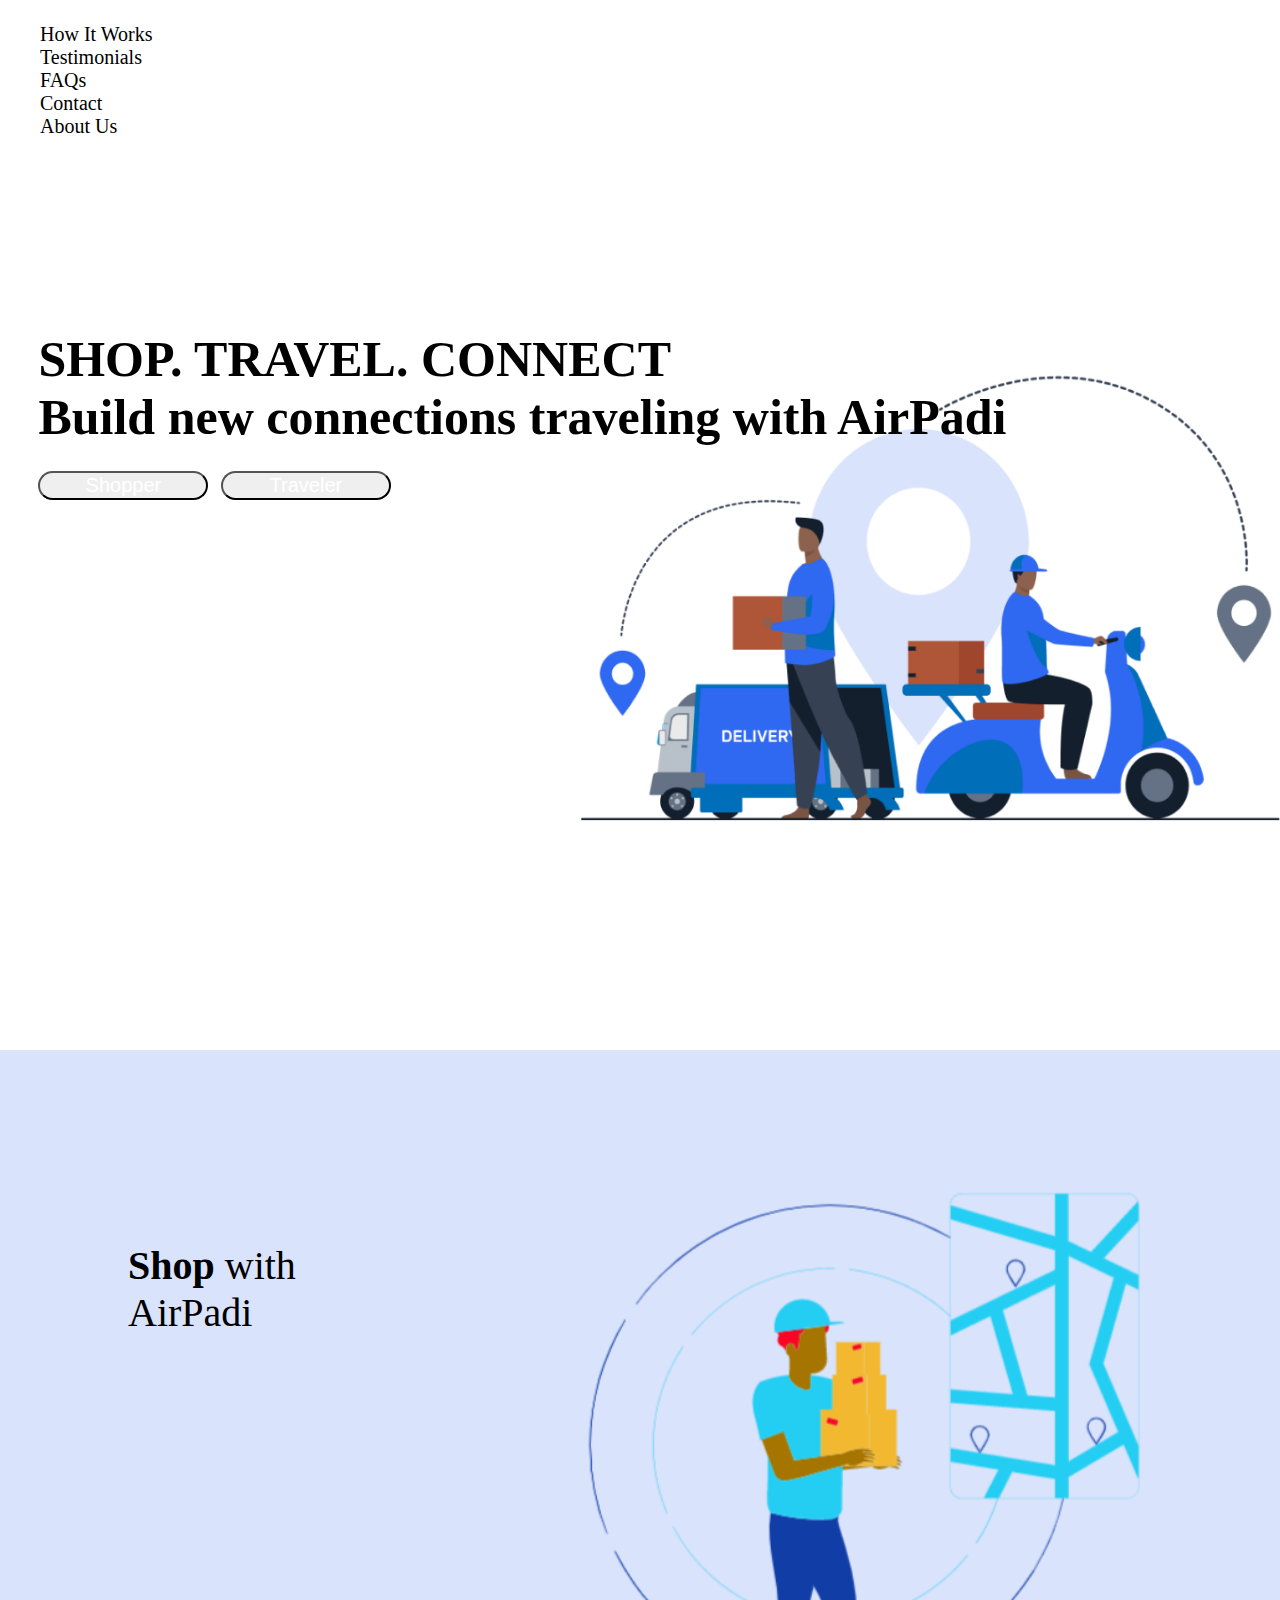
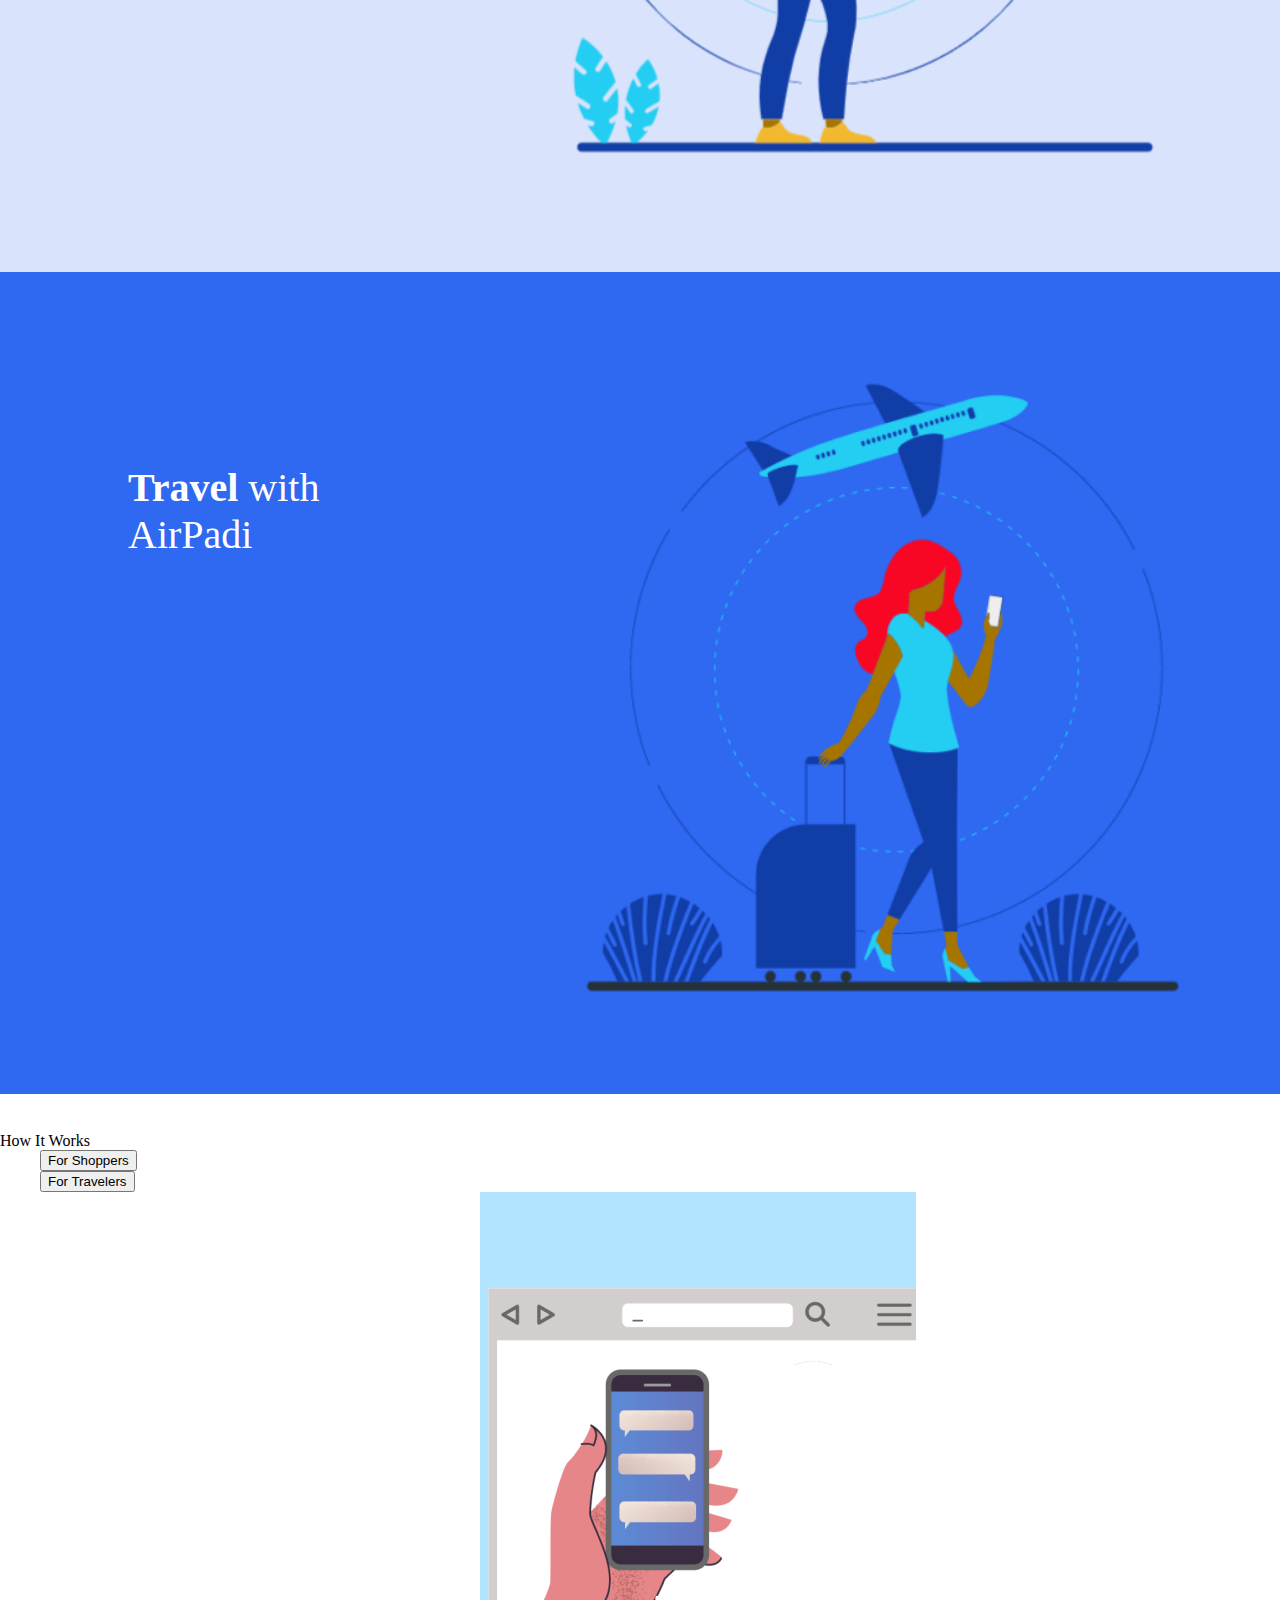
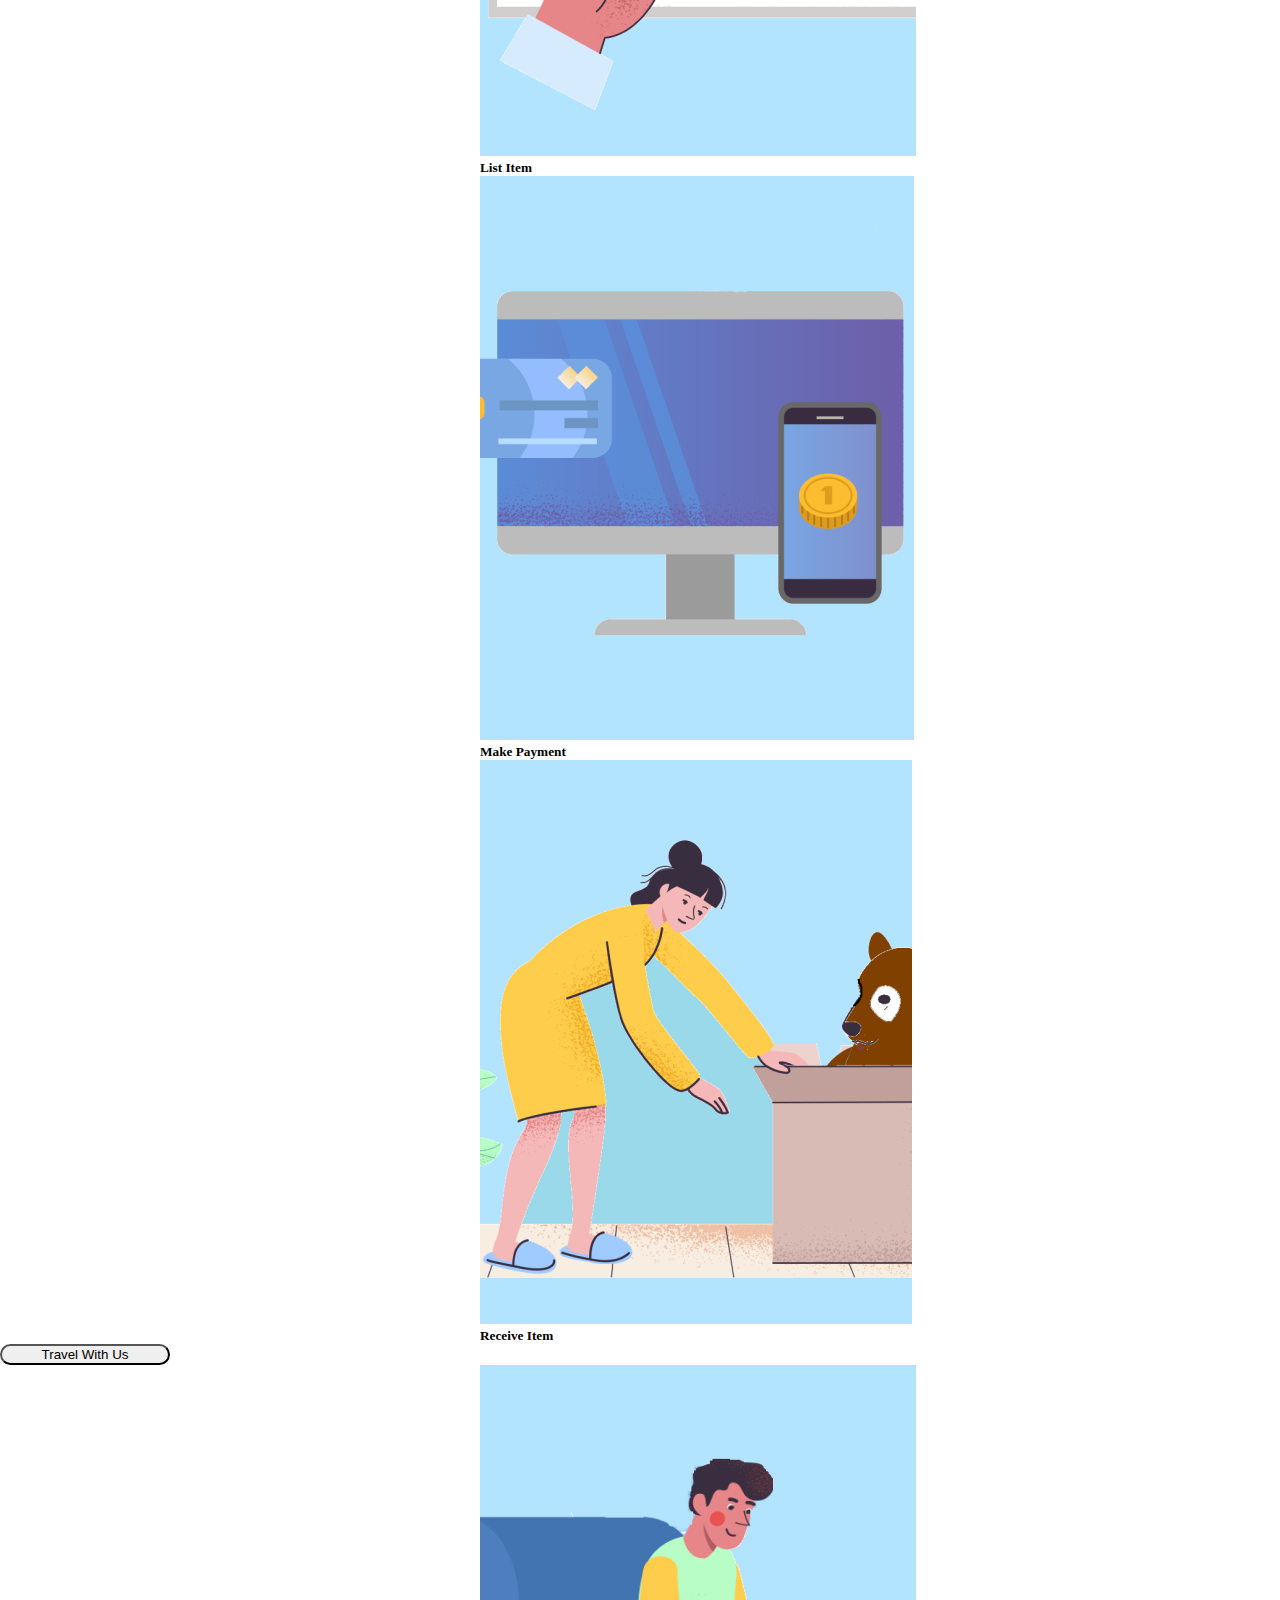
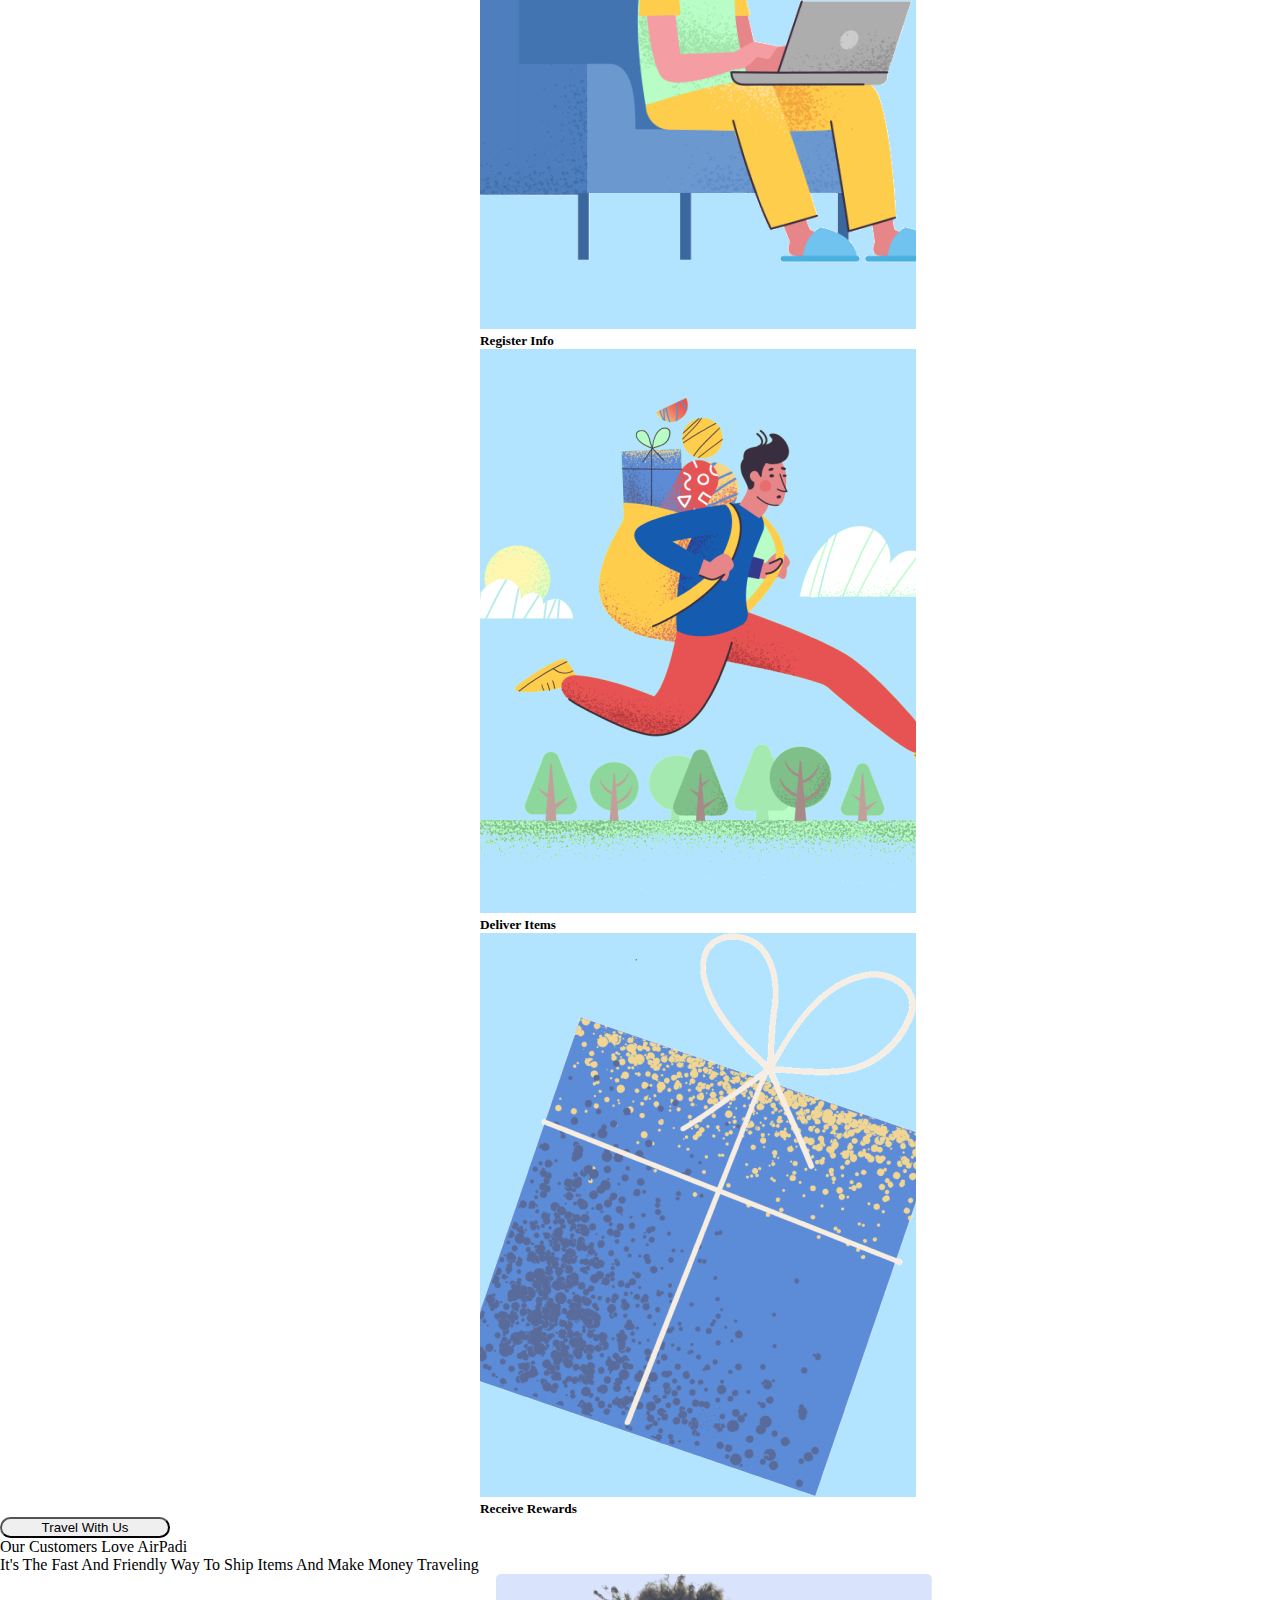
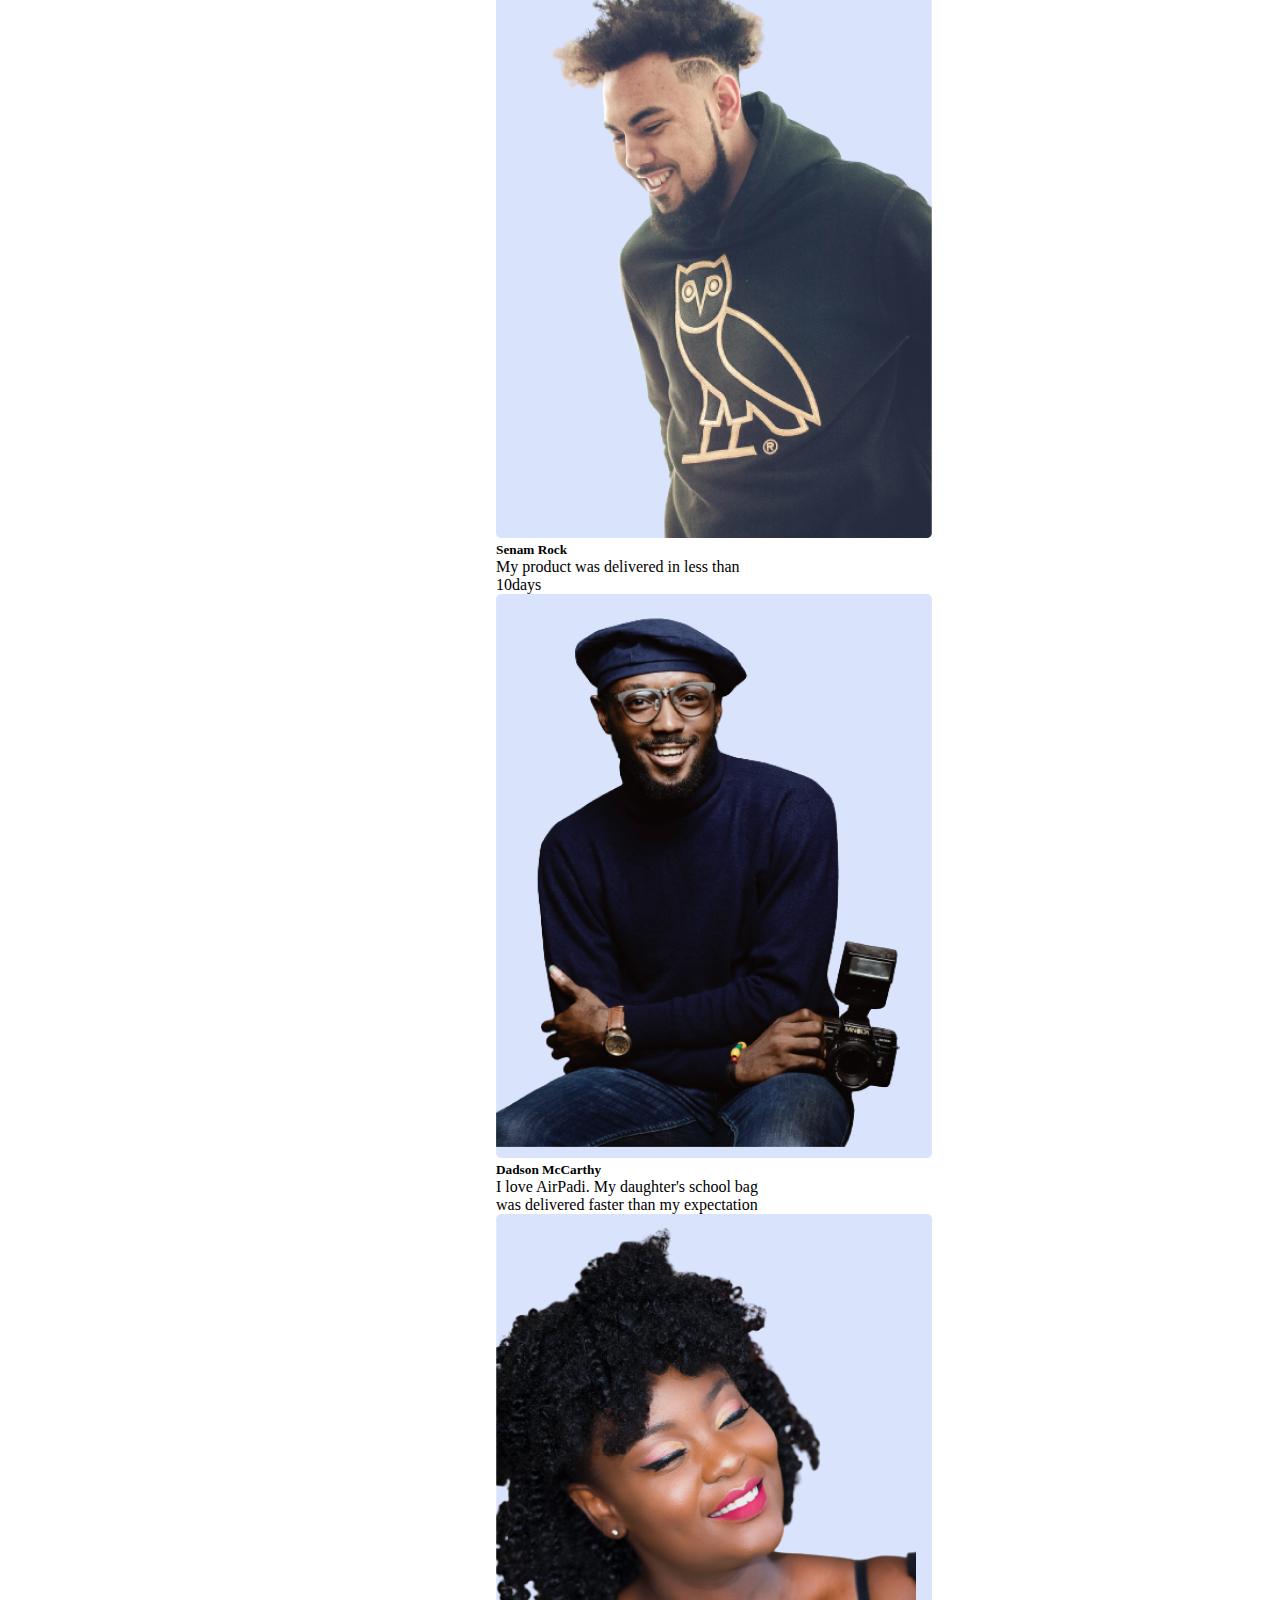
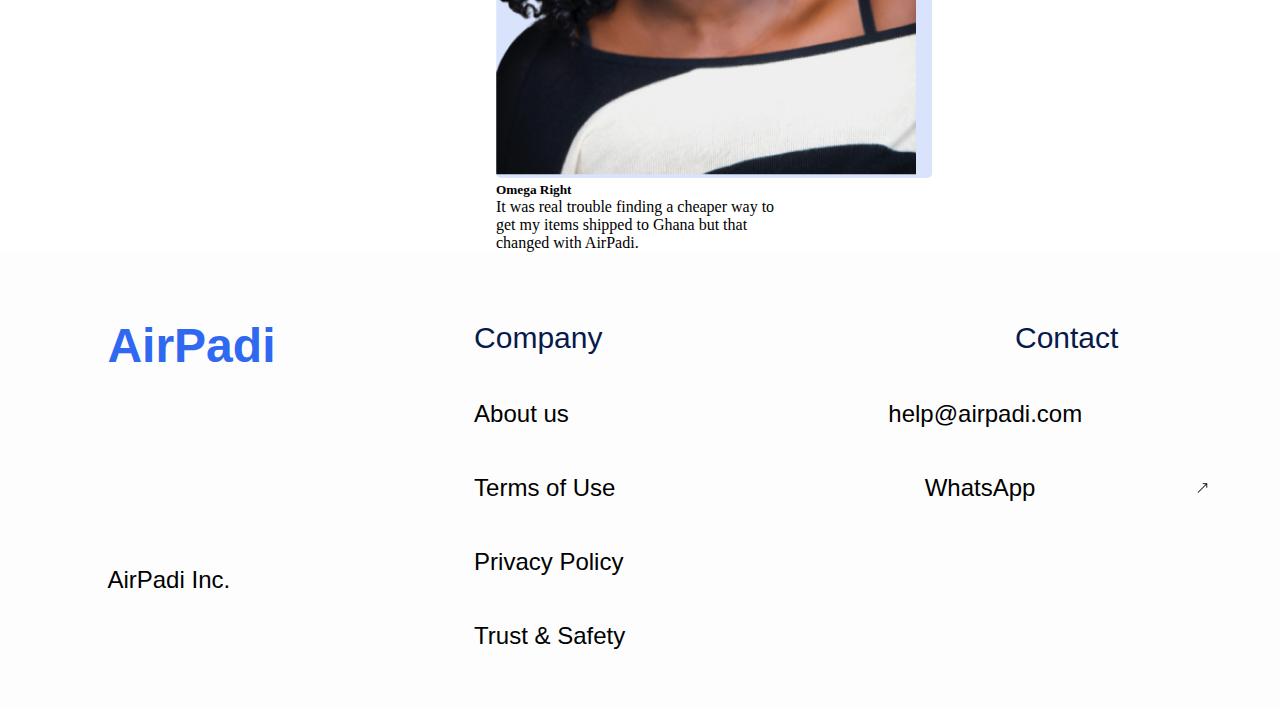
==== commit d4d61947: "merging with francis" ====
--- a/index.html
+++ b/index.html
@@ -1,173 +1,257 @@
 <!DOCTYPE html>
 <html lang="en">
-<head>
-    <meta charset="UTF-8">
-    <meta http-equiv="X-UA-Compatible" content="IE=edge">
-    <meta name="viewport" content="width=device-width, initial-scale=1.0">
+  <head>
+    <meta charset="UTF-8" />
+    <meta http-equiv="X-UA-Compatible" content="IE=edge" />
+    <meta name="viewport" content="width=device-width, initial-scale=1.0" />
     <!-- bootstrap css  -->
-    <link href="https://cdn.jsdelivr.net/npm/bootstrap@5.1.3/dist/css/bootstrap.min.css" rel="stylesheet" integrity="sha384-1BmE4kWBq78iYhFldvKuhfTAU6auU8tT94WrHftjDbrCEXSU1oBoqyl2QvZ6jIW3" crossorigin="anonymous">
+    <link
+      href="https://cdn.jsdelivr.net/npm/bootstrap@5.1.3/dist/css/bootstrap.min.css"
+      rel="stylesheet"
+      integrity="sha384-1BmE4kWBq78iYhFldvKuhfTAU6auU8tT94WrHftjDbrCEXSU1oBoqyl2QvZ6jIW3"
+      crossorigin="anonymous"
+    />
 
     <!-- custom css -->
-    <link rel="stylesheet" href="css/main.css">
+    <link rel="stylesheet" href="css/main.css" />
     <title>Airpadi Incorporation</title>
-</head>
-<body>
+  </head>
+  <body>
     <header class="d-flex flex-wrap justify-content-center py-5 mb-4">
-        <a href="#" class=" text-primary d-flex align-items-center mb-3 mb-md-0 me-md-auto text-dark text-decoration-none">
-          
-          <span class="text-primary h4 fs-2">AirPadi</span>
-        </a>
-  
-        <ul class="nav nav-pills">
-          <li class="nav-item text-primary"><a href="#" class="nav-link" aria-current="page">How It Works</a></li>
-          <li class="nav-item"><a href="#" class="nav-link">Testimonials</a></li>
-          <li class="nav-item"><a href="#" class="nav-link">FAQs</a></li>
-          <li class="nav-item"><a href="#" class="nav-link">Contact</a></li>
-          <li class="nav-item"><a href="#" class="nav-link">About Us</a></li>
-        </ul>
-      </header>
-
-      <div class="container-fluid site-banner col col-md-12 col-sm-10">
-          <p class="banner-text">SHOP. TRAVEL. CONNECT</p>
-          <p class="h5">Build new connections traveling with AirPadi</p>
-          <input type="btn" class="btn btn-lg btn-primary">Shopper</input>
-          <input  type="submit" class="btn btn-lg btn-secondary">Traveler</input>
-  
-      </div>
-
-      <div class="container-fluid bg-secondary nustyl">
+      <a
+        href="#"
+        class="text-primary d-flex align-items-center mb-3 mb-md-0 me-md-auto text-dark text-decoration-none"
+      >
+        <span class="text-primary h4 fs-2">AirPadi</span>
+      </a>
+
+      <ul class="nav nav-pills">
+        <li class="nav-item text-primary">
+          <a href="#" class="nav-link" aria-current="page">How It Works</a>
+        </li>
+        <li class="nav-item"><a href="#" class="nav-link">Testimonials</a></li>
+        <li class="nav-item"><a href="#" class="nav-link">FAQs</a></li>
+        <li class="nav-item"><a href="#" class="nav-link">Contact</a></li>
+        <li class="nav-item"><a href="#" class="nav-link">About Us</a></li>
+      </ul>
+    </header>
+
+    <div class="container-fluid site-banner col col-md-12 col-sm-10">
+      <p class="banner-text">SHOP. TRAVEL. CONNECT</p>
+      <p class="h5">Build new connections traveling with AirPadi</p>
+      <button type="button" class="btn btn-lg btn-primary">
+        <a href="shopper.html">Shopper</a>
+      </button>
+      <button type="button" class="btn btn-lg btn-secondary">
+        <a href="Traveler.html">Traveler</a>
+      </button>
+    </div>
+
+    <div class="container-fluid bg-secondary nustyl">
+      <div class="row">
+        <div class="col-6 left">
+          <p class="">
+            <b>Shop</b> with <br />
+            AirPadi
+          </p>
+        </div>
+        <div class="col-6 right">
+          <p class="">
+            <b>Travel</b> with <br />
+            AirPadi
+          </p>
+        </div>
+      </div>
+    </div>
+
+    <div class="container-fluid col shopper-traveler">
+      <p class="h4 text-dark text-center">How It Works</p>
+
+      <ul class="nav nav-pills mb-3" id="pills-tab" role="tablist">
+        <li class="nav-item" role="presentation">
+          <button
+            class="nav-link active"
+            id="pills-home-tab"
+            data-bs-toggle="pill"
+            data-bs-target="#pills-home"
+            type="button"
+            role="tab"
+            aria-controls="pills-home"
+            aria-selected="true"
+          >
+            For Shoppers
+          </button>
+        </li>
+        <li class="nav-item" role="presentation">
+          <button
+            class="nav-link"
+            id="pills-profile-tab"
+            data-bs-toggle="pill"
+            data-bs-target="#pills-profile"
+            type="button"
+            role="tab"
+            aria-controls="pills-profile"
+            aria-selected="false"
+          >
+            For Travelers
+          </button>
+        </li>
+      </ul>
+      <div class="tab-content" id="pills-tabContent">
+        <div
+          class="tab-pane fade show active"
+          id="pills-home"
+          role="tabpanel"
+          aria-labelledby="pills-home-tab"
+        >
           <div class="row">
-            
-                <div class="col-6  left">
-                    <p class=""> <b>Shop</b> with <br> AirPadi</p>
-                </div>
-                <div class="col-6 right">
-                    <p class=""> <b>Travel</b> with <br> AirPadi</p>  
-               
-            </div>
-          </div>
-      </div>
-
-      <div class="container-fluid col shopper-traveler">
-        <p class="h4 text-dark text-center ">How It Works</p>
-        
-        <ul class="nav nav-pills mb-3" id="pills-tab" role="tablist">
-            <li class="nav-item" role="presentation">
-              <button class="nav-link active" id="pills-home-tab" data-bs-toggle="pill" data-bs-target="#pills-home" type="button" role="tab" aria-controls="pills-home" aria-selected="true">For Shoppers</button>
-            </li>
-            <li class="nav-item" role="presentation">
-              <button class="nav-link" id="pills-profile-tab" data-bs-toggle="pill" data-bs-target="#pills-profile" type="button" role="tab" aria-controls="pills-profile" aria-selected="false">
-                For Travelers
+            <div class="card" style="width: 20rem">
+              <img src="./images/object1.png" class="card-img-top" alt="..." />
+              <div class="card-body">
+                <h5 class="card-title">List Item</h5>
+              </div>
+            </div>
+            <div class="card" style="width: 20rem">
+              <img src="./images/object2.png" class="card-img-top" alt="..." />
+              <div class="card-body">
+                <h5 class="card-title">Make Payment</h5>
+              </div>
+            </div>
+            <div class="card" style="width: 20rem">
+              <img src="./images/object3.png" class="card-img-top" alt="..." />
+              <div class="card-body">
+                <h5 class="card-title">Receive Item</h5>
+              </div>
+            </div>
+            <div class="text-center py-5">
+              <button class="btn bg-primary text-white text-center">
+                Travel With Us
               </button>
-            </li>
-            
-          </ul>
-          <div class="tab-content" id="pills-tabContent">
-            <div class="tab-pane fade show active" id="pills-home" role="tabpanel" aria-labelledby="pills-home-tab">
-                <div class="row ">
-                    <div class="card" style="width: 20rem;">
-                        <img src="./images/object1.png" class="card-img-top" alt="...">
-                        <div class="card-body">
-                          <h5 class="card-title">List Item</h5>
-                          
-                        </div>
-                      </div>
-                      <div class="card" style="width: 20rem;">
-                        <img src="./images/object2.png" class="card-img-top" alt="...">
-                        <div class="card-body">
-                          <h5 class="card-title">Make Payment</h5>
-                          
-                        </div>
-                      </div>
-                      <div class="card" style="width: 20rem;">
-                        <img src="./images/object3.png" class="card-img-top" alt="...">
-                        <div class="card-body">
-                          <h5 class="card-title">Receive Item</h5>
-                          
-                        </div>
-                        
-                      </div>
-                      <div class="text-center py-5">
-                        <button class=" btn bg-primary text-white text-center">Travel With Us</button>
-                    </div>
-
-
-                </div>
-            </div>
-            <div class="tab-pane fade" id="pills-profile" role="tabpanel" aria-labelledby="pills-profile-tab">
-                <div class="row ">
-                    <div class="card" style="width: 20rem;">
-                        <img src="./images/object4.png" class="card-img-top" alt="...">
-                        <div class="card-body">
-                          <h5 class="card-title">Register Info</h5>
-                          
-                        </div>
-                      </div>
-                      <div class="card" style="width: 20rem;">
-                        <img src="./images/object5.png" class="card-img-top" alt="...">
-                        <div class="card-body">
-                          <h5 class="card-title">Deliver Items</h5>
-                          
-                        </div>
-                      </div>
-                      <div class="card" style="width: 20rem;">
-                        <img src="./images/object6.png" class="card-img-top" alt="...">
-                        <div class="card-body">
-                          <h5 class="card-title">Receive Rewards</h5>
-                          
-                        </div>
-                      </div>
-                      <div class="text-center">
-                          <button class=" btn bg-primary text-white text-center">Travel With Us</button>
-                      </div>
-
-
-
-                </div>
-            </div>
-            
-          </div>
-
-    </div>
-
+            </div>
+          </div>
+        </div>
+        <div
+          class="tab-pane fade"
+          id="pills-profile"
+          role="tabpanel"
+          aria-labelledby="pills-profile-tab"
+        >
+          <div class="row">
+            <div class="card" style="width: 20rem">
+              <img src="./images/object4.png" class="card-img-top" alt="..." />
+              <div class="card-body">
+                <h5 class="card-title">Register Info</h5>
+              </div>
+            </div>
+            <div class="card" style="width: 20rem">
+              <img src="./images/object5.png" class="card-img-top" alt="..." />
+              <div class="card-body">
+                <h5 class="card-title">Deliver Items</h5>
+              </div>
+            </div>
+            <div class="card" style="width: 20rem">
+              <img src="./images/object6.png" class="card-img-top" alt="..." />
+              <div class="card-body">
+                <h5 class="card-title">Receive Rewards</h5>
+              </div>
+            </div>
+            <div class="text-center">
+              <button class="btn bg-primary text-white text-center">
+                Travel With Us
+              </button>
+            </div>
+          </div>
+        </div>
+      </div>
+    </div>
 
     <!-- customer success -->
     <div class="container-fluid text-center">
-        <p class="h3">Our Customers Love AirPadi</p>
-        <p>It's The Fast And Friendly Way To Ship Items And Make Money Traveling</p>
-
-          <div class="row">
-            <div class="card" style="width: 18rem;">
-                <img src="./images/customer1.png" class="card-img-top" alt="...">
-                <div class="card-body">
-                  <h5 class="card-title">Senam Rock</h5>
-                  <p class="card-text">My product was delivered in less than 10days</p>
-                </div>
-              </div>
-              <div class="card" style="width: 18rem;">
-                <img src="./images/customer2.png" class="card-img-top" alt="...">
-                <div class="card-body">
-                  <h5 class="card-title">Dadson McCarthy</h5>
-                  <p class="card-text">I love AirPadi. My daughter's school bag was delivered faster than my expectation</p>
-                </div>
-              </div>
-              <div class="card" style="width: 18rem;">
-                <img src="./images/cusomter3.png" class="card-img-top" alt="...">
-                <div class="card-body">
-                  <h5 class="card-title">Omega Right</h5>
-                  <p class="card-text">It was real trouble finding a cheaper way to get my items shipped to Ghana but that changed with AirPadi.</p>
-                </div>
-              </div>
-
-          </div>
-
-    </div>
-
-
-
-
-
-
-    <script src="https://cdn.jsdelivr.net/npm/bootstrap@5.1.3/dist/js/bootstrap.bundle.min.js" integrity="sha384-ka7Sk0Gln4gmtz2MlQnikT1wXgYsOg+OMhuP+IlRH9sENBO0LRn5q+8nbTov4+1p" crossorigin="anonymous"></script>    
-</body>
-</html>+      <p class="h3">Our Customers Love AirPadi</p>
+      <p>
+        It's The Fast And Friendly Way To Ship Items And Make Money Traveling
+      </p>
+
+      <div class="row">
+        <div class="card" style="width: 18rem">
+          <img src="./images/customer1.png" class="card-img-top" alt="..." />
+          <div class="card-body">
+            <h5 class="card-title">Senam Rock</h5>
+            <p class="card-text">
+              My product was delivered in less than 10days
+            </p>
+          </div>
+        </div>
+        <div class="card" style="width: 18rem">
+          <img src="./images/customer2.png" class="card-img-top" alt="..." />
+          <div class="card-body">
+            <h5 class="card-title">Dadson McCarthy</h5>
+            <p class="card-text">
+              I love AirPadi. My daughter's school bag was delivered faster than
+              my expectation
+            </p>
+          </div>
+        </div>
+        <div class="card" style="width: 18rem">
+          <img src="./images/cusomter3.png" class="card-img-top" alt="..." />
+          <div class="card-body">
+            <h5 class="card-title">Omega Right</h5>
+            <p class="card-text">
+              It was real trouble finding a cheaper way to get my items shipped
+              to Ghana but that changed with AirPadi.
+            </p>
+          </div>
+        </div>
+      </div>
+    </div>
+    <section class="traveler-section5__section5 layout">
+      <div class="traveler-section5__section5-item">
+        <article class="traveler-section5__content-box2 layout">
+          <h1 class="traveler-section5__hero-title layout">AirPadi</h1>
+          <h2 class="traveler-section5__medium-title layout">AirPadi Inc.</h2>
+        </article>
+      </div>
+      <div class="traveler-section5__section5-item">
+        <article class="traveler-section5__content-box1 layout">
+          <h1 class="traveler-section5__big-title layout">Company</h1>
+          <h2 class="traveler-section5__medium-title layout1">About us</h2>
+          <h2 class="traveler-section5__medium-title layout2">Terms of Use</h2>
+          <h2 class="traveler-section5__medium-title layout3">
+            Privacy Policy
+          </h2>
+          <h2 class="traveler-section5__medium-title layout4">
+            Trust &amp; Safety
+          </h2>
+        </article>
+      </div>
+      <div class="traveler-section5__section5-item">
+        <div class="traveler-section5__cover-block7 layout">
+          <div class="traveler-section5__flex10 layout">
+            <h1 class="traveler-section5__big-title layout1">Contact</h1>
+            <h2 class="traveler-section5__medium-title layout5">
+              help@airpadi.com
+            </h2>
+            <div class="traveler-section5__flex11 layout">
+              <h2 class="traveler-section5__medium-title layout6">WhatsApp</h2>
+              <div class="traveler-section5__flex11-spacer"></div>
+              <div class="traveler-section5__flex11-item">
+                <div
+                  style="
+                    background: url(assets/f7b6e9cb1cbb2bb3c8b0353459518aa8.png);
+                  "
+                  class="traveler-section5__image layout"
+                ></div>
+              </div>
+            </div>
+          </div>
+        </div>
+      </div>
+    </section>
+
+    <script
+      src="https://cdn.jsdelivr.net/npm/bootstrap@5.1.3/dist/js/bootstrap.bundle.min.js"
+      integrity="sha384-ka7Sk0Gln4gmtz2MlQnikT1wXgYsOg+OMhuP+IlRH9sENBO0LRn5q+8nbTov4+1p"
+      crossorigin="anonymous"
+    ></script>
+  </body>
+</html>
--- a/css/main.css
+++ b/css/main.css
@@ -1,121 +1,319 @@
-*{
-    margin: 0  auto;
-    
-    
-}
-
-
-li{
-    
-    list-style-type: none;
-}
-
-.nav-link{
-    color: #000000;
-    font-size: 17;
-}
-
-.site-banner{
-    padding-top: 15%;
-    padding-left: 3%;
-    font-weight: bolder;
-    font-size: 50px;
-    /* border: 2px solid salmon; */
-    height: 80vh;
-    background-image: url("../images/site-banner11.png");
-    background-size: 90%;
-    background-position: right;
-    background-repeat: no-repeat;
-    
-
-}
-
-.site-banner-shopper{
-    padding-top: 5%;
-    font-size: 40px;
-    font-weight: bold;
-}
-.nustyl{
-    /* height: 80vh; */
-    /* font-size: 39px; */
-}
-.right{
-    color: #fff;
-    padding-left: 10%;
-    font-size: 40px;
-    padding-top: 15%;
-    height: 70vh;
-    background-color: #2F68F1;
-    background-image: url("../images/right.png");
-    background-position: right;
-    background-repeat: no-repeat;
-    background-size: 60%;
-    
-}
-.left{
-    
-    padding-left: 10%;
-    font-size: 40px;
-    padding-top: 15%;
-    height: 70vh;
-    background-color: #D9E3FC;
-    background-image: url("../images/left.png");
-    background-position: right;
-    background-repeat: no-repeat;
-    background-size: 65%;
-
-}
-
-.shopper-traveler{
-    padding-top: 3%;
-}
-
-.btn{
-    border-radius: 30px;
-    width: 170px;
-}
-
-.card{
-    border: none;
-}
-
-.search{
-    padding-top: 5%;
-    margin: 5%;
-    /* padding-left: 5%; */
-}
-
-.submit{
-    border-radius: 5%;
-    
-}
-
-.ad-center{
-    /* padding-top: 4%; */
-    
-    background-color: #D9E3FC;
-    height: 80vh;
-}
-.shopper-right{
-    padding-top: 12%;
-
-}
-
-.secured-payment{
-    padding-top: 12%;
-    padding-left: 5%;
-}
-
-a{
-    text-decoration: none;
-    font-size: 20px;
-}
-
-.delivery{
-    padding-top: 20%;
-    padding-left: 2%;
-}
-
-.support{
-    margin: 0 auto;
+* {
+  margin: 0 auto;
+}
+
+li {
+  list-style-type: none;
+}
+
+.nav-link {
+  color: #000000;
+  font-size: 17;
+}
+
+.site-banner {
+  padding-top: 15%;
+  padding-left: 3%;
+  font-weight: bolder;
+  font-size: 50px;
+  /* border: 2px solid salmon; */
+  height: 80vh;
+  background-image: url("../images/site-banner11.png");
+  background-size: 90%;
+  background-position: right;
+  background-repeat: no-repeat;
+}
+
+.site-banner-shopper {
+  padding-top: 5%;
+  font-size: 40px;
+  font-weight: bold;
+}
+.nustyl {
+  /* height: 80vh; */
+  /* font-size: 39px; */
+}
+.right {
+  color: #fff;
+  padding-left: 10%;
+  font-size: 40px;
+  padding-top: 15%;
+  height: 70vh;
+  background-color: #2f68f1;
+  background-image: url("../images/right.png");
+  background-position: right;
+  background-repeat: no-repeat;
+  background-size: 60%;
+}
+.left {
+  padding-left: 10%;
+  font-size: 40px;
+  padding-top: 15%;
+  height: 70vh;
+  background-color: #d9e3fc;
+  background-image: url("../images/left.png");
+  background-position: right;
+  background-repeat: no-repeat;
+  background-size: 65%;
+}
+
+.shopper-traveler {
+  padding-top: 3%;
+}
+
+.btn {
+  border-radius: 30px;
+  width: 170px;
+}
+
+.card {
+  border: none;
+}
+
+.search {
+  padding-top: 5%;
+  margin: 5%;
+  /* padding-left: 5%; */
+}
+
+.submit {
+  border-radius: 5%;
+}
+
+.ad-center {
+  padding-top: 4%;
+
+  background-color: #d9e3fc;
+  height: 80vh;
+}
+.shopper-right {
+  padding-top: 12%;
+}
+
+.secured-payment {
+  padding-top: 12%;
+  padding-left: 5%;
+}
+
+a {
+  text-decoration: none;
+  font-size: 20px;
+  color: #fff;
+}
+.traveler-section5__section5 {
+  display: flex;
+}
+
+.traveler-section5__section5.layout {
+  position: relative;
+  height: -webkit-min-content;
+  height: -moz-min-content;
+  height: min-content;
+}
+
+.traveler-section5__section5-item {
+  display: flex;
+  flex-direction: column;
+  position: relative;
+  flex: 1 1 576px;
+}
+
+.traveler-section5__content-box2 {
+  display: flex;
+  flex-direction: column;
+  background-color: #fdfdfd;
+}
+
+.traveler-section5__content-box2.layout {
+  position: relative;
+  height: -webkit-min-content;
+  height: -moz-min-content;
+  height: min-content;
+  margin: 1px 0px 0px;
+}
+
+.traveler-section5__hero-title {
+  display: flex;
+  align-items: center;
+  font: 700 48px/0.85 "Gotham", Helvetica, Arial, serif;
+  color: #2f68f1;
+  letter-spacing: 0px;
+}
+
+.traveler-section5__hero-title.layout {
+  position: relative;
+  height: -webkit-min-content;
+  height: -moz-min-content;
+  height: min-content;
+  width: 49.65%;
+  margin: 73px auto 0px;
+}
+
+.traveler-section5__medium-title {
+  display: flex;
+  align-items: center;
+  font: 300 24px/1.7 "Gotham", Helvetica, Arial, serif;
+  color: black;
+  letter-spacing: 0px;
+}
+
+.traveler-section5__medium-title.layout {
+  position: relative;
+  height: -webkit-min-content;
+  height: -moz-min-content;
+  height: min-content;
+  width: 49.65%;
+  margin: 193px auto 108px;
+}
+
+.traveler-section5__content-box1 {
+  display: flex;
+  flex-direction: column;
+  background-color: #fdfdfd;
+}
+
+.traveler-section5__content-box1.layout {
+  position: relative;
+  height: -webkit-min-content;
+  height: -moz-min-content;
+  height: min-content;
+  margin: 1px 0px 0px;
+}
+
+.traveler-section5__big-title {
+  display: flex;
+  align-items: center;
+  font: 500 30px/1.36 "Gotham", Helvetica, Arial, serif;
+  color: #061a4b;
+  letter-spacing: 0px;
+}
+
+.traveler-section5__big-title.layout {
+  position: relative;
+  height: -webkit-min-content;
+  height: -moz-min-content;
+  height: min-content;
+  width: 77.78%;
+  margin: 65px auto 0px;
+}
+
+.traveler-section5__medium-title.layout1 {
+  position: relative;
+  height: -webkit-min-content;
+  height: -moz-min-content;
+  height: min-content;
+  width: 77.78%;
+  margin: 35px auto 0px;
+}
+
+.traveler-section5__medium-title.layout2 {
+  position: relative;
+  height: -webkit-min-content;
+  height: -moz-min-content;
+  height: min-content;
+  width: 77.78%;
+  margin: 33px auto 0px;
+}
+
+.traveler-section5__medium-title.layout3 {
+  position: relative;
+  height: -webkit-min-content;
+  height: -moz-min-content;
+  height: min-content;
+  width: 77.78%;
+  margin: 33px auto 0px;
+}
+
+.traveler-section5__medium-title.layout4 {
+  position: relative;
+  height: -webkit-min-content;
+  height: -moz-min-content;
+  height: min-content;
+  width: 77.78%;
+  margin: 33px auto 52px;
+}
+
+.traveler-section5__cover-block7 {
+  display: flex;
+  flex-direction: column;
+  background-color: #fdfdfd;
+}
+
+.traveler-section5__cover-block7.layout {
+  position: relative;
+  height: -webkit-min-content;
+  height: -moz-min-content;
+  height: min-content;
+  margin: 1px 0px 0px;
+}
+
+.traveler-section5__flex10 {
+  display: flex;
+  flex-direction: column;
+}
+
+.traveler-section5__flex10.layout {
+  position: relative;
+  height: -webkit-min-content;
+  height: -moz-min-content;
+  height: min-content;
+  margin: 65px 35px;
+}
+
+.traveler-section5__big-title.layout1 {
+  position: relative;
+  height: -webkit-min-content;
+  height: -moz-min-content;
+  height: min-content;
+}
+
+.traveler-section5__medium-title.layout5 {
+  position: relative;
+  height: -webkit-min-content;
+  height: -moz-min-content;
+  height: min-content;
+  margin: 35px 0px 0px;
+}
+
+.traveler-section5__flex11 {
+  display: flex;
+}
+
+.traveler-section5__flex11.layout {
+  position: relative;
+  height: -webkit-min-content;
+  height: -moz-min-content;
+  height: min-content;
+  margin: 33px 0px 135px;
+}
+
+.traveler-section5__medium-title.layout6 {
+  position: relative;
+  flex: 0 0 auto;
+  height: -webkit-min-content;
+  height: -moz-min-content;
+  height: min-content;
+}
+
+.traveler-section5__flex11-spacer {
+  flex: 0 1 15px;
+}
+
+.traveler-section5__flex11-item {
+  display: flex;
+  flex-direction: column;
+  position: relative;
+  flex: 0 1 13px;
+}
+
+.traveler-section5__image {
+  background: var(--src) center center/contain no-repeat;
+}
+
+.traveler-section5__image.layout {
+  position: relative;
+  height: 14px;
+  width: 13px;
+  min-width: 13px;
+  margin: 13px 0px 14px;
 }